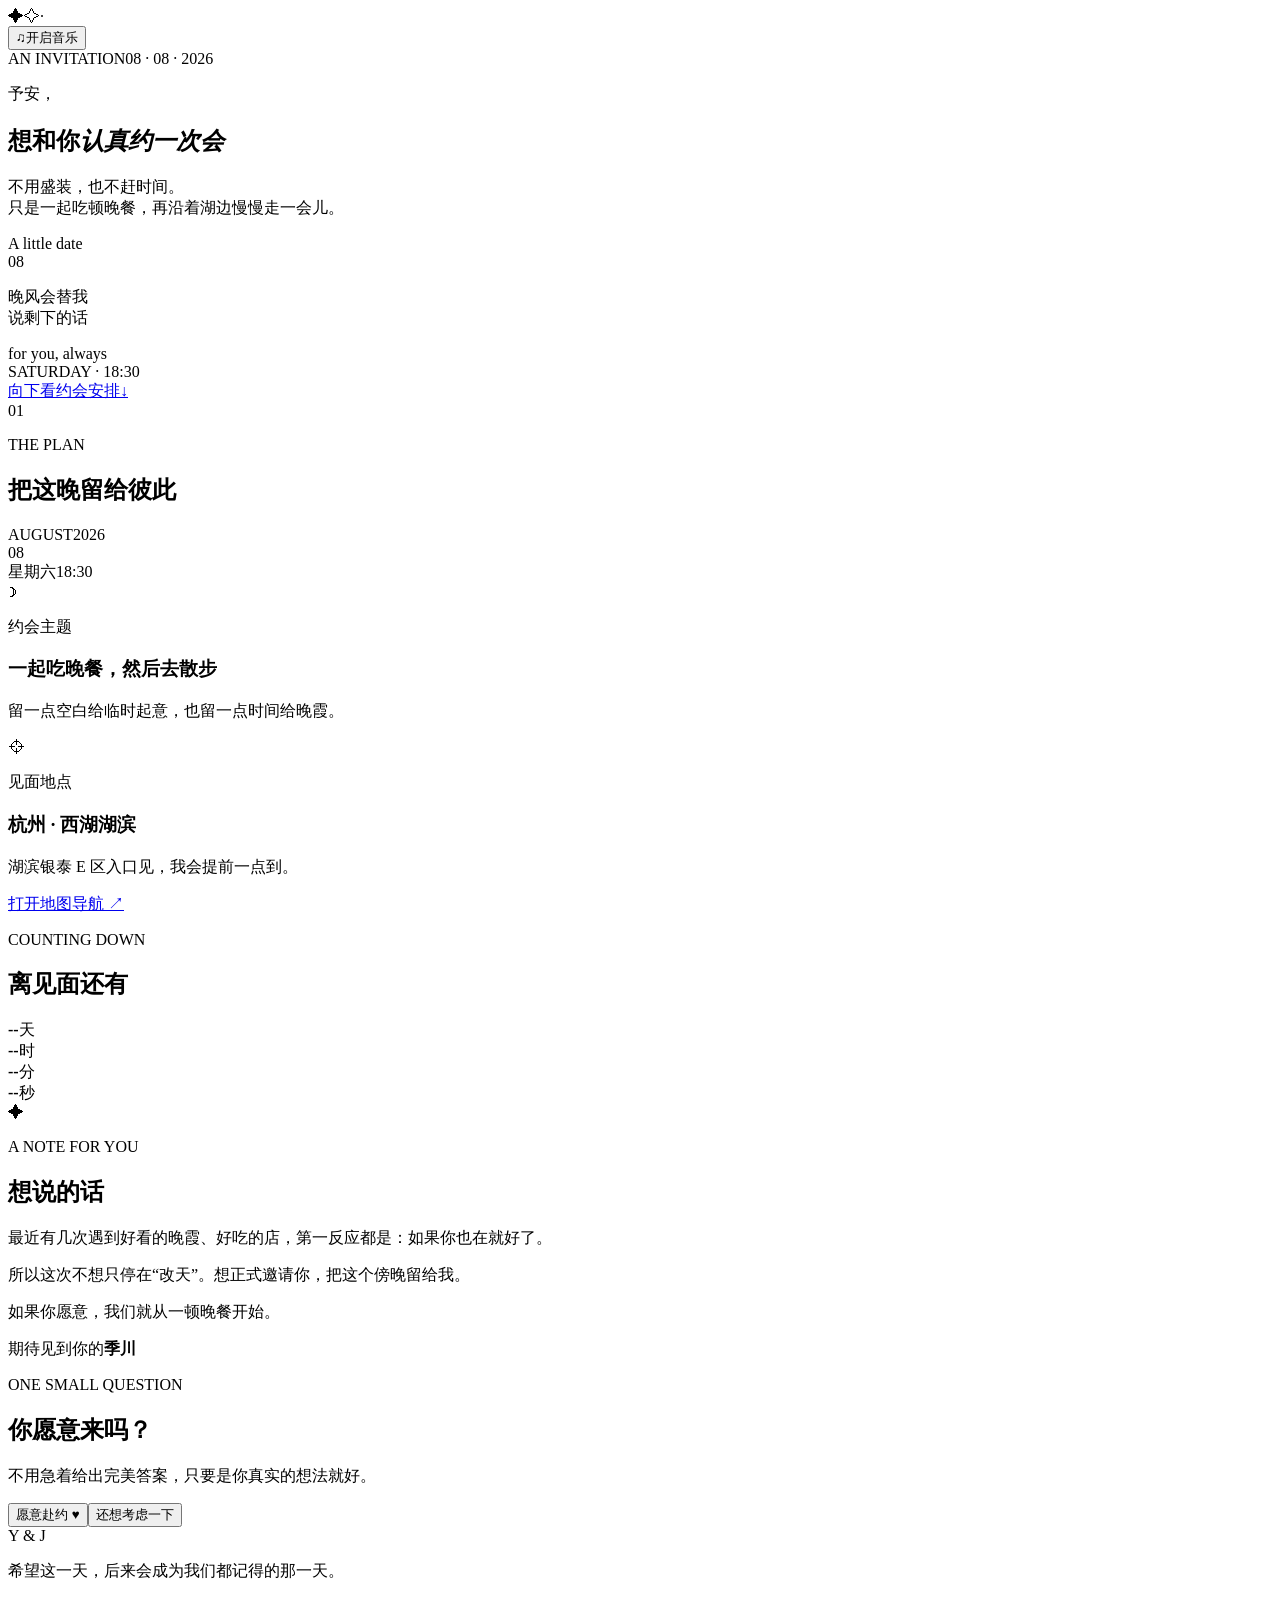
==== index.html @ 221f37a8 "Stabilize countdown hydration" ====
<!DOCTYPE html><html lang="zh-CN"><head><meta charSet="utf-8"/><meta name="viewport" content="width=device-width, initial-scale=1"/><link rel="stylesheet" href="/yuean-date-0808/_next/static/chunks/05c5ifpr10d3c.css" data-precedence="next"/><link rel="preload" as="script" fetchPriority="low" href="/yuean-date-0808/_next/static/chunks/095o8ps7ss3zb.js"/><script src="/yuean-date-0808/_next/static/chunks/0sno.vkfm4q93.js" async=""></script><script src="/yuean-date-0808/_next/static/chunks/0k~47ksg_kok-.js" async=""></script><script src="/yuean-date-0808/_next/static/chunks/turbopack-0owopkazhg~9n.js" async=""></script><script src="/yuean-date-0808/_next/static/chunks/16fg51mz_k.ng.js" async=""></script><script src="/yuean-date-0808/_next/static/chunks/0x3j1hi254w0j.js" async=""></script><title>予安，想和你认真约一次会</title><meta name="description" content="季川写给予安的一份约会邀请：一起吃晚餐，然后沿着西湖慢慢散步。"/><meta property="og:title" content="予安，想和你认真约一次会"/><meta property="og:description" content="8 月 8 日，把这个傍晚留给彼此。"/><meta property="og:url" content="https://ge666-ge.github.io/yuean-date-0808/"/><meta property="og:locale" content="zh_CN"/><meta property="og:image" content="https://ge666-ge.github.io/yuean-date-0808/og.png"/><meta property="og:image:width" content="1672"/><meta property="og:image:height" content="941"/><meta property="og:image:alt" content="予安，想和你认真约一次会"/><meta property="og:type" content="website"/><meta name="twitter:card" content="summary_large_image"/><meta name="twitter:title" content="予安，想和你认真约一次会"/><meta name="twitter:description" content="8 月 8 日，把这个傍晚留给彼此。"/><meta name="twitter:image" content="https://ge666-ge.github.io/yuean-date-0808/og.png"/><script src="/yuean-date-0808/_next/static/chunks/03~yq9q893hmn.js" noModule=""></script></head><body><div hidden=""><!--$--><!--/$--></div><main><div class="ambient" aria-hidden="true"><span class="orb orb-one"></span><span class="orb orb-two"></span><span class="star star-one">✦</span><span class="star star-two">✧</span><span class="star star-three">·</span></div><button class="music-toggle " type="button" aria-label="播放背景音乐" aria-pressed="false"><span class="music-icon" aria-hidden="true">♫</span><span>开启音乐</span></button><section class="hero section-shell" aria-labelledby="invitation-title"><div class="eyebrow reveal reveal-one"><span>AN INVITATION</span><span class="eyebrow-line"></span><span>08 · 08 · 2026</span></div><div class="hero-copy"><p class="to-name reveal reveal-two">予安，</p><h1 id="invitation-title" class="reveal reveal-three">想和你<em>认真约一次会</em></h1><p class="hero-note reveal reveal-four">不用盛装，也不赶时间。<br/>只是一起吃顿晚餐，再沿着湖边慢慢走一会儿。</p></div><div class="hero-art reveal reveal-five" aria-hidden="true"><div class="moon-card"><span class="tiny-label">A little date</span><div class="moon"><span>08</span></div><p>晚风会替我<br/>说剩下的话</p><span class="scribble">for you, always</span></div><div class="ribbon">SATURDAY · 18:30</div></div><a class="scroll-cue reveal reveal-five" href="#details"><span>向下看约会安排</span><span aria-hidden="true">↓</span></a></section><section class="details section-shell" id="details" aria-labelledby="details-title"><header class="section-heading"><span class="section-index">01</span><div><p>THE PLAN</p><h2 id="details-title">把这晚留给彼此</h2></div></header><div class="date-layout"><article class="date-card"><div class="date-card-top"><span>AUGUST</span><span>2026</span></div><div class="date-number">08</div><div class="date-footer"><span>星期六</span><span>18:30</span></div></article><div class="plan-list"><article class="plan-item"><span class="plan-icon" aria-hidden="true">☽</span><div><p class="plan-label">约会主题</p><h3>一起吃晚餐，然后去散步</h3><p>留一点空白给临时起意，也留一点时间给晚霞。</p></div></article><article class="plan-item"><span class="plan-icon" aria-hidden="true">⌖</span><div><p class="plan-label">见面地点</p><h3>杭州 · 西湖湖滨</h3><p>湖滨银泰 E 区入口见，我会提前一点到。</p><a class="map-link" href="https://uri.amap.com/navigation?to=120.1633,30.2420,西湖湖滨&amp;mode=walk" target="_blank" rel="noreferrer">打开地图导航 <span aria-hidden="true">↗</span></a></div></article></div></div></section><section class="countdown-section section-shell" aria-labelledby="countdown-title"><div class="countdown-copy"><p>COUNTING DOWN</p><h2 id="countdown-title">离见面还有</h2></div><div class="countdown-grid" aria-hidden="true"><div class="countdown-unit"><strong>--</strong><span>天</span></div><div class="countdown-unit"><strong>--</strong><span>时</span></div><div class="countdown-unit"><strong>--</strong><span>分</span></div><div class="countdown-unit"><strong>--</strong><span>秒</span></div></div></section><section class="letter section-shell" aria-labelledby="letter-title"><div class="letter-paper"><span class="letter-mark" aria-hidden="true">✦</span><p class="letter-kicker">A NOTE FOR YOU</p><h2 id="letter-title">想说的话</h2><div class="letter-body"><p>最近有几次遇到好看的晚霞、好吃的店，第一反应都是：如果你也在就好了。</p><p>所以这次不想只停在“改天”。想正式邀请你，把这个傍晚留给我。</p><p>如果你愿意，我们就从一顿晚餐开始。</p></div><div class="signature"><span>期待见到你的</span><strong>季川</strong></div></div></section><section class="rsvp section-shell" aria-labelledby="rsvp-title"><div class="rsvp-inner"><p class="rsvp-kicker">ONE SMALL QUESTION</p><h2 id="rsvp-title">你愿意来吗？</h2><p class="rsvp-subtitle">不用急着给出完美答案，只要是你真实的想法就好。</p><div class="answer-buttons" role="group" aria-label="回复邀请"><button type="button" class="answer-button primary" data-testid="accept-invitation">愿意赴约 <span aria-hidden="true">♥</span></button><button type="button" class="answer-button secondary" data-testid="consider-invitation">还想考虑一下</button></div><div class="response-area" aria-live="polite"></div></div></section><footer><span>Y &amp; J</span><p>希望这一天，后来会成为我们都记得的那一天。</p><span>08.08.2026</span></footer></main><!--$--><!--/$--><script src="/yuean-date-0808/_next/static/chunks/095o8ps7ss3zb.js" id="_R_" async=""></script><script>(self.__next_f=self.__next_f||[]).push([0])</script><script>self.__next_f.push([1,"1:\"$Sreact.fragment\"\n2:I[26151,[\"/yuean-date-0808/_next/static/chunks/16fg51mz_k.ng.js\"],\"default\"]\n3:I[5512,[\"/yuean-date-0808/_next/static/chunks/16fg51mz_k.ng.js\"],\"default\"]\n4:I[41414,[\"/yuean-date-0808/_next/static/chunks/16fg51mz_k.ng.js\"],\"ClientPageRoot\"]\n5:I[92598,[\"/yuean-date-0808/_next/static/chunks/16fg51mz_k.ng.js\",\"/yuean-date-0808/_next/static/chunks/0x3j1hi254w0j.js\"],\"default\"]\n8:I[81578,[\"/yuean-date-0808/_next/static/chunks/16fg51mz_k.ng.js\"],\"OutletBoundary\"]\n9:\"$Sreact.suspense\"\nb:I[81578,[\"/yuean-date-0808/_next/static/chunks/16fg51mz_k.ng.js\"],\"ViewportBoundary\"]\nd:I[81578,[\"/yuean-date-0808/_next/static/chunks/16fg51mz_k.ng.js\"],\"MetadataBoundary\"]\nf:I[29176,[\"/yuean-date-0808/_next/static/chunks/16fg51mz_k.ng.js\"],\"default\",1]\n:HL[\"/yuean-date-0808/_next/static/chunks/05c5ifpr10d3c.css\",\"style\"]\n"])</script><script>self.__next_f.push([1,"0:{\"P\":null,\"c\":[\"\",\"\"],\"q\":\"\",\"i\":false,\"f\":[[[\"\",{\"children\":[\"__PAGE__\",{}]},\"$undefined\",\"$undefined\",16],[[\"$\",\"$1\",\"c\",{\"children\":[[[\"$\",\"link\",\"0\",{\"rel\":\"stylesheet\",\"href\":\"/yuean-date-0808/_next/static/chunks/05c5ifpr10d3c.css\",\"precedence\":\"next\",\"crossOrigin\":\"$undefined\",\"nonce\":\"$undefined\"}],[\"$\",\"script\",\"script-0\",{\"src\":\"/yuean-date-0808/_next/static/chunks/16fg51mz_k.ng.js\",\"async\":true,\"nonce\":\"$undefined\"}]],[\"$\",\"html\",null,{\"lang\":\"zh-CN\",\"children\":[\"$\",\"body\",null,{\"children\":[\"$\",\"$L2\",null,{\"parallelRouterKey\":\"children\",\"error\":\"$undefined\",\"errorStyles\":\"$undefined\",\"errorScripts\":\"$undefined\",\"template\":[\"$\",\"$L3\",null,{}],\"templateStyles\":\"$undefined\",\"templateScripts\":\"$undefined\",\"notFound\":[[[\"$\",\"title\",null,{\"children\":\"404: This page could not be found.\"}],[\"$\",\"div\",null,{\"style\":{\"fontFamily\":\"system-ui,\\\"Segoe UI\\\",Roboto,Helvetica,Arial,sans-serif,\\\"Apple Color Emoji\\\",\\\"Segoe UI Emoji\\\"\",\"height\":\"100vh\",\"textAlign\":\"center\",\"display\":\"flex\",\"flexDirection\":\"column\",\"alignItems\":\"center\",\"justifyContent\":\"center\"},\"children\":[\"$\",\"div\",null,{\"children\":[[\"$\",\"style\",null,{\"dangerouslySetInnerHTML\":{\"__html\":\"body{color:#000;background:#fff;margin:0}.next-error-h1{border-right:1px solid rgba(0,0,0,.3)}@media (prefers-color-scheme:dark){body{color:#fff;background:#000}.next-error-h1{border-right:1px solid rgba(255,255,255,.3)}}\"}}],[\"$\",\"h1\",null,{\"className\":\"next-error-h1\",\"style\":{\"display\":\"inline-block\",\"margin\":\"0 20px 0 0\",\"padding\":\"0 23px 0 0\",\"fontSize\":24,\"fontWeight\":500,\"verticalAlign\":\"top\",\"lineHeight\":\"49px\"},\"children\":404}],[\"$\",\"div\",null,{\"style\":{\"display\":\"inline-block\"},\"children\":[\"$\",\"h2\",null,{\"style\":{\"fontSize\":14,\"fontWeight\":400,\"lineHeight\":\"49px\",\"margin\":0},\"children\":\"This page could not be found.\"}]}]]}]}]],[]],\"forbidden\":\"$undefined\",\"unauthorized\":\"$undefined\"}]}]}]]}],{\"children\":[[\"$\",\"$1\",\"c\",{\"children\":[[\"$\",\"$L4\",null,{\"Component\":\"$5\",\"serverProvidedParams\":{\"searchParams\":{},\"params\":{},\"promises\":[\"$@6\",\"$@7\"]}}],[[\"$\",\"script\",\"script-0\",{\"src\":\"/yuean-date-0808/_next/static/chunks/0x3j1hi254w0j.js\",\"async\":true,\"nonce\":\"$undefined\"}]],[\"$\",\"$L8\",null,{\"children\":[\"$\",\"$9\",null,{\"name\":\"Next.MetadataOutlet\",\"children\":\"$@a\"}]}]]}],{},null,false,null]},null,false,null],[\"$\",\"$1\",\"h\",{\"children\":[null,[\"$\",\"$Lb\",null,{\"children\":\"$Lc\"}],[\"$\",\"div\",null,{\"hidden\":true,\"children\":[\"$\",\"$Ld\",null,{\"children\":[\"$\",\"$9\",null,{\"name\":\"Next.Metadata\",\"children\":\"$Le\"}]}]}],null]}],false]],\"m\":\"$undefined\",\"G\":[\"$f\",[[\"$\",\"link\",\"0\",{\"rel\":\"stylesheet\",\"href\":\"/yuean-date-0808/_next/static/chunks/05c5ifpr10d3c.css\",\"precedence\":\"next\",\"crossOrigin\":\"$undefined\",\"nonce\":\"$undefined\"}]]],\"S\":true,\"h\":null,\"s\":\"$undefined\",\"l\":\"$undefined\",\"p\":\"$undefined\",\"d\":\"$undefined\",\"b\":\"vtDMt98b1QTDXo5Siu99s\"}\n"])</script><script>self.__next_f.push([1,"6:{}\n7:\"$0:f:0:1:1:children:0:props:children:0:props:serverProvidedParams:params\"\n"])</script><script>self.__next_f.push([1,"c:[[\"$\",\"meta\",\"0\",{\"charSet\":\"utf-8\"}],[\"$\",\"meta\",\"1\",{\"name\":\"viewport\",\"content\":\"width=device-width, initial-scale=1\"}]]\n"])</script><script>self.__next_f.push([1,"a:null\ne:[[\"$\",\"title\",\"0\",{\"children\":\"予安，想和你认真约一次会\"}],[\"$\",\"meta\",\"1\",{\"name\":\"description\",\"content\":\"季川写给予安的一份约会邀请：一起吃晚餐，然后沿着西湖慢慢散步。\"}],[\"$\",\"meta\",\"2\",{\"property\":\"og:title\",\"content\":\"予安，想和你认真约一次会\"}],[\"$\",\"meta\",\"3\",{\"property\":\"og:description\",\"content\":\"8 月 8 日，把这个傍晚留给彼此。\"}],[\"$\",\"meta\",\"4\",{\"property\":\"og:url\",\"content\":\"https://ge666-ge.github.io/yuean-date-0808/\"}],[\"$\",\"meta\",\"5\",{\"property\":\"og:locale\",\"content\":\"zh_CN\"}],[\"$\",\"meta\",\"6\",{\"property\":\"og:image\",\"content\":\"https://ge666-ge.github.io/yuean-date-0808/og.png\"}],[\"$\",\"meta\",\"7\",{\"property\":\"og:image:width\",\"content\":\"1672\"}],[\"$\",\"meta\",\"8\",{\"property\":\"og:image:height\",\"content\":\"941\"}],[\"$\",\"meta\",\"9\",{\"property\":\"og:image:alt\",\"content\":\"予安，想和你认真约一次会\"}],[\"$\",\"meta\",\"10\",{\"property\":\"og:type\",\"content\":\"website\"}],[\"$\",\"meta\",\"11\",{\"name\":\"twitter:card\",\"content\":\"summary_large_image\"}],[\"$\",\"meta\",\"12\",{\"name\":\"twitter:title\",\"content\":\"予安，想和你认真约一次会\"}],[\"$\",\"meta\",\"13\",{\"name\":\"twitter:description\",\"content\":\"8 月 8 日，把这个傍晚留给彼此。\"}],[\"$\",\"meta\",\"14\",{\"name\":\"twitter:image\",\"content\":\"https://ge666-ge.github.io/yuean-date-0808/og.png\"}]]\n"])</script></body></html>
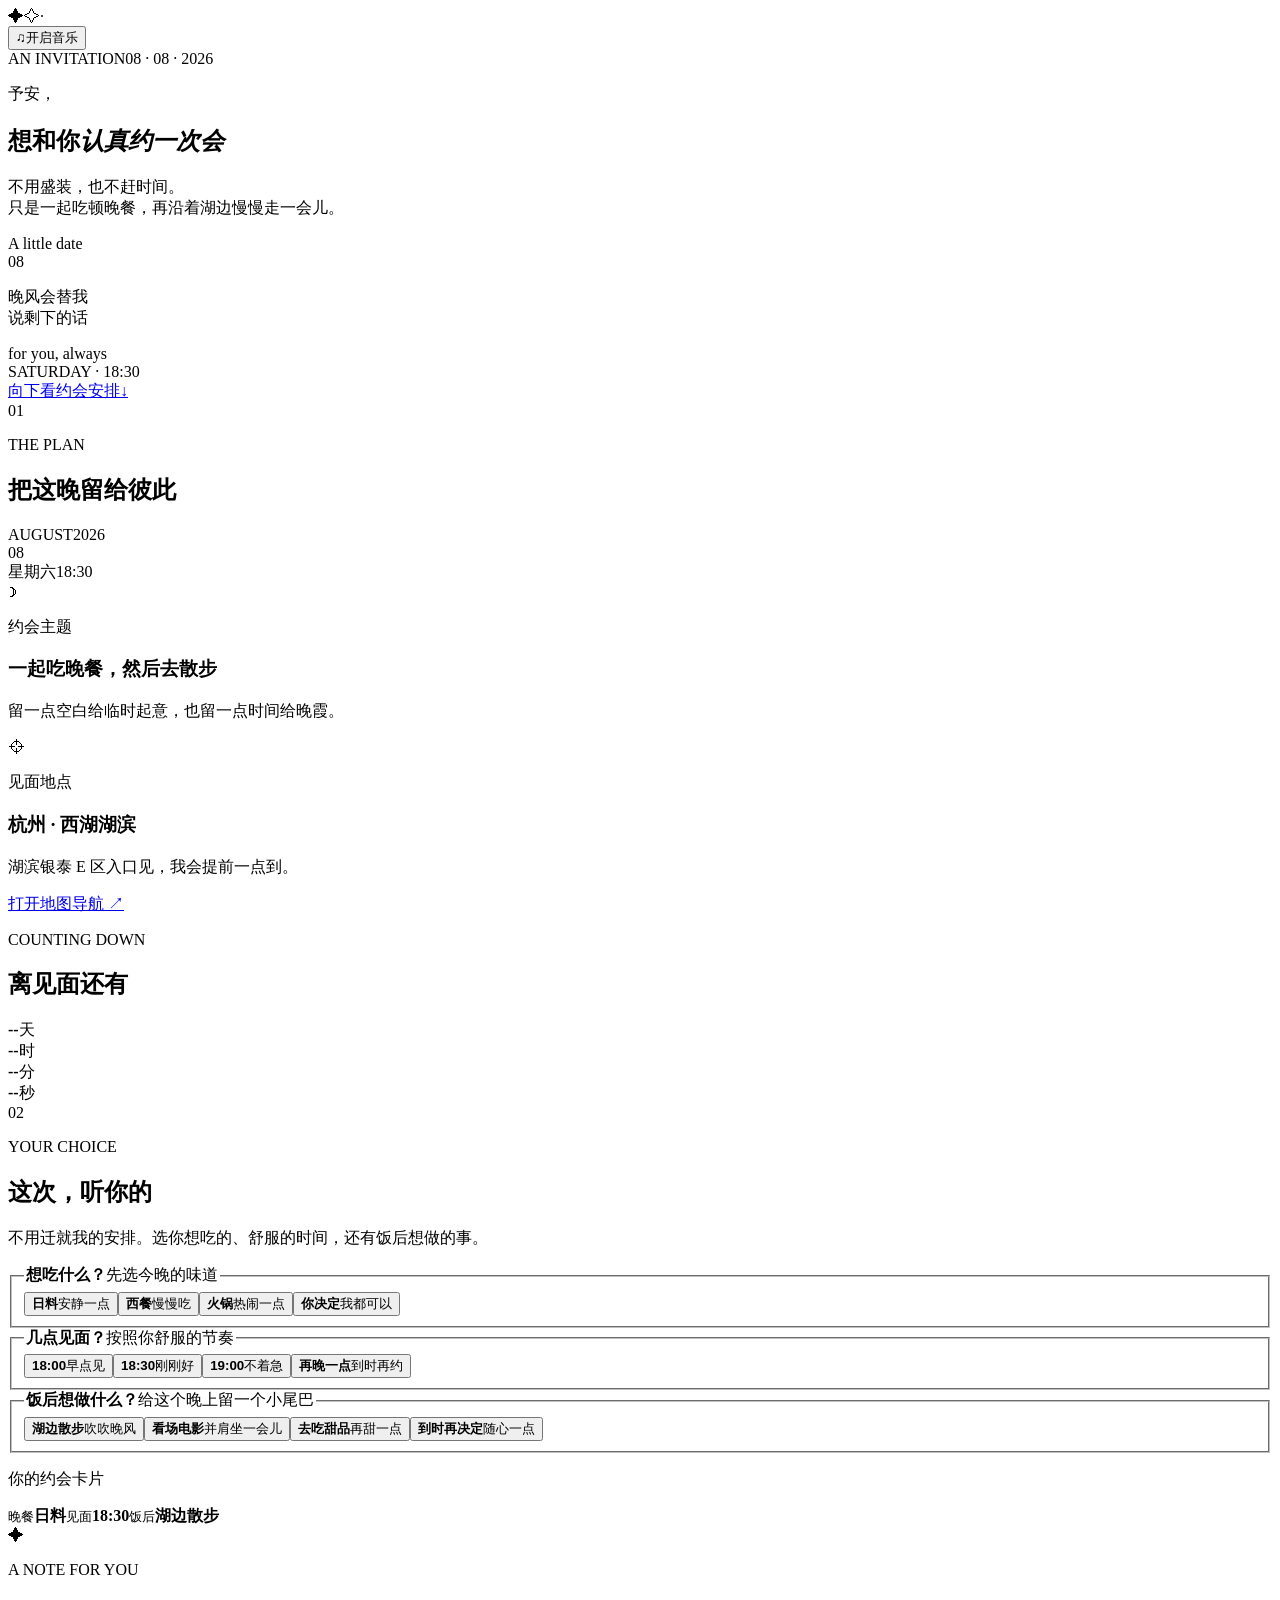
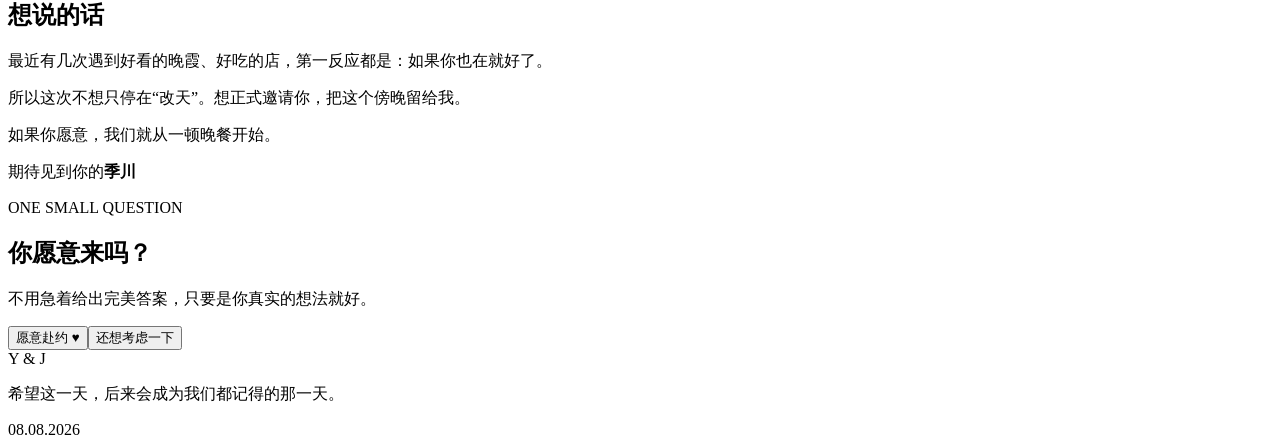
==== commit 78df2247: "Add interactive date choices" ====
--- a/index.html
+++ b/index.html
@@ -1 +1 @@
-<!DOCTYPE html><html lang="zh-CN"><head><meta charSet="utf-8"/><meta name="viewport" content="width=device-width, initial-scale=1"/><link rel="stylesheet" href="/yuean-date-0808/_next/static/chunks/05c5ifpr10d3c.css" data-precedence="next"/><link rel="preload" as="script" fetchPriority="low" href="/yuean-date-0808/_next/static/chunks/095o8ps7ss3zb.js"/><script src="/yuean-date-0808/_next/static/chunks/0sno.vkfm4q93.js" async=""></script><script src="/yuean-date-0808/_next/static/chunks/0k~47ksg_kok-.js" async=""></script><script src="/yuean-date-0808/_next/static/chunks/turbopack-0owopkazhg~9n.js" async=""></script><script src="/yuean-date-0808/_next/static/chunks/16fg51mz_k.ng.js" async=""></script><script src="/yuean-date-0808/_next/static/chunks/0x3j1hi254w0j.js" async=""></script><title>予安，想和你认真约一次会</title><meta name="description" content="季川写给予安的一份约会邀请：一起吃晚餐，然后沿着西湖慢慢散步。"/><meta property="og:title" content="予安，想和你认真约一次会"/><meta property="og:description" content="8 月 8 日，把这个傍晚留给彼此。"/><meta property="og:url" content="https://ge666-ge.github.io/yuean-date-0808/"/><meta property="og:locale" content="zh_CN"/><meta property="og:image" content="https://ge666-ge.github.io/yuean-date-0808/og.png"/><meta property="og:image:width" content="1672"/><meta property="og:image:height" content="941"/><meta property="og:image:alt" content="予安，想和你认真约一次会"/><meta property="og:type" content="website"/><meta name="twitter:card" content="summary_large_image"/><meta name="twitter:title" content="予安，想和你认真约一次会"/><meta name="twitter:description" content="8 月 8 日，把这个傍晚留给彼此。"/><meta name="twitter:image" content="https://ge666-ge.github.io/yuean-date-0808/og.png"/><script src="/yuean-date-0808/_next/static/chunks/03~yq9q893hmn.js" noModule=""></script></head><body><div hidden=""><!--$--><!--/$--></div><main><div class="ambient" aria-hidden="true"><span class="orb orb-one"></span><span class="orb orb-two"></span><span class="star star-one">✦</span><span class="star star-two">✧</span><span class="star star-three">·</span></div><button class="music-toggle " type="button" aria-label="播放背景音乐" aria-pressed="false"><span class="music-icon" aria-hidden="true">♫</span><span>开启音乐</span></button><section class="hero section-shell" aria-labelledby="invitation-title"><div class="eyebrow reveal reveal-one"><span>AN INVITATION</span><span class="eyebrow-line"></span><span>08 · 08 · 2026</span></div><div class="hero-copy"><p class="to-name reveal reveal-two">予安，</p><h1 id="invitation-title" class="reveal reveal-three">想和你<em>认真约一次会</em></h1><p class="hero-note reveal reveal-four">不用盛装，也不赶时间。<br/>只是一起吃顿晚餐，再沿着湖边慢慢走一会儿。</p></div><div class="hero-art reveal reveal-five" aria-hidden="true"><div class="moon-card"><span class="tiny-label">A little date</span><div class="moon"><span>08</span></div><p>晚风会替我<br/>说剩下的话</p><span class="scribble">for you, always</span></div><div class="ribbon">SATURDAY · 18:30</div></div><a class="scroll-cue reveal reveal-five" href="#details"><span>向下看约会安排</span><span aria-hidden="true">↓</span></a></section><section class="details section-shell" id="details" aria-labelledby="details-title"><header class="section-heading"><span class="section-index">01</span><div><p>THE PLAN</p><h2 id="details-title">把这晚留给彼此</h2></div></header><div class="date-layout"><article class="date-card"><div class="date-card-top"><span>AUGUST</span><span>2026</span></div><div class="date-number">08</div><div class="date-footer"><span>星期六</span><span>18:30</span></div></article><div class="plan-list"><article class="plan-item"><span class="plan-icon" aria-hidden="true">☽</span><div><p class="plan-label">约会主题</p><h3>一起吃晚餐，然后去散步</h3><p>留一点空白给临时起意，也留一点时间给晚霞。</p></div></article><article class="plan-item"><span class="plan-icon" aria-hidden="true">⌖</span><div><p class="plan-label">见面地点</p><h3>杭州 · 西湖湖滨</h3><p>湖滨银泰 E 区入口见，我会提前一点到。</p><a class="map-link" href="https://uri.amap.com/navigation?to=120.1633,30.2420,西湖湖滨&amp;mode=walk" target="_blank" rel="noreferrer">打开地图导航 <span aria-hidden="true">↗</span></a></div></article></div></div></section><section class="countdown-section section-shell" aria-labelledby="countdown-title"><div class="countdown-copy"><p>COUNTING DOWN</p><h2 id="countdown-title">离见面还有</h2></div><div class="countdown-grid" aria-hidden="true"><div class="countdown-unit"><strong>--</strong><span>天</span></div><div class="countdown-unit"><strong>--</strong><span>时</span></div><div class="countdown-unit"><strong>--</strong><span>分</span></div><div class="countdown-unit"><strong>--</strong><span>秒</span></div></div></section><section class="letter section-shell" aria-labelledby="letter-title"><div class="letter-paper"><span class="letter-mark" aria-hidden="true">✦</span><p class="letter-kicker">A NOTE FOR YOU</p><h2 id="letter-title">想说的话</h2><div class="letter-body"><p>最近有几次遇到好看的晚霞、好吃的店，第一反应都是：如果你也在就好了。</p><p>所以这次不想只停在“改天”。想正式邀请你，把这个傍晚留给我。</p><p>如果你愿意，我们就从一顿晚餐开始。</p></div><div class="signature"><span>期待见到你的</span><strong>季川</strong></div></div></section><section class="rsvp section-shell" aria-labelledby="rsvp-title"><div class="rsvp-inner"><p class="rsvp-kicker">ONE SMALL QUESTION</p><h2 id="rsvp-title">你愿意来吗？</h2><p class="rsvp-subtitle">不用急着给出完美答案，只要是你真实的想法就好。</p><div class="answer-buttons" role="group" aria-label="回复邀请"><button type="button" class="answer-button primary" data-testid="accept-invitation">愿意赴约 <span aria-hidden="true">♥</span></button><button type="button" class="answer-button secondary" data-testid="consider-invitation">还想考虑一下</button></div><div class="response-area" aria-live="polite"></div></div></section><footer><span>Y &amp; J</span><p>希望这一天，后来会成为我们都记得的那一天。</p><span>08.08.2026</span></footer></main><!--$--><!--/$--><script src="/yuean-date-0808/_next/static/chunks/095o8ps7ss3zb.js" id="_R_" async=""></script><script>(self.__next_f=self.__next_f||[]).push([0])</script><script>self.__next_f.push([1,"1:\"$Sreact.fragment\"\n2:I[26151,[\"/yuean-date-0808/_next/static/chunks/16fg51mz_k.ng.js\"],\"default\"]\n3:I[5512,[\"/yuean-date-0808/_next/static/chunks/16fg51mz_k.ng.js\"],\"default\"]\n4:I[41414,[\"/yuean-date-0808/_next/static/chunks/16fg51mz_k.ng.js\"],\"ClientPageRoot\"]\n5:I[92598,[\"/yuean-date-0808/_next/static/chunks/16fg51mz_k.ng.js\",\"/yuean-date-0808/_next/static/chunks/0x3j1hi254w0j.js\"],\"default\"]\n8:I[81578,[\"/yuean-date-0808/_next/static/chunks/16fg51mz_k.ng.js\"],\"OutletBoundary\"]\n9:\"$Sreact.suspense\"\nb:I[81578,[\"/yuean-date-0808/_next/static/chunks/16fg51mz_k.ng.js\"],\"ViewportBoundary\"]\nd:I[81578,[\"/yuean-date-0808/_next/static/chunks/16fg51mz_k.ng.js\"],\"MetadataBoundary\"]\nf:I[29176,[\"/yuean-date-0808/_next/static/chunks/16fg51mz_k.ng.js\"],\"default\",1]\n:HL[\"/yuean-date-0808/_next/static/chunks/05c5ifpr10d3c.css\",\"style\"]\n"])</script><script>self.__next_f.push([1,"0:{\"P\":null,\"c\":[\"\",\"\"],\"q\":\"\",\"i\":false,\"f\":[[[\"\",{\"children\":[\"__PAGE__\",{}]},\"$undefined\",\"$undefined\",16],[[\"$\",\"$1\",\"c\",{\"children\":[[[\"$\",\"link\",\"0\",{\"rel\":\"stylesheet\",\"href\":\"/yuean-date-0808/_next/static/chunks/05c5ifpr10d3c.css\",\"precedence\":\"next\",\"crossOrigin\":\"$undefined\",\"nonce\":\"$undefined\"}],[\"$\",\"script\",\"script-0\",{\"src\":\"/yuean-date-0808/_next/static/chunks/16fg51mz_k.ng.js\",\"async\":true,\"nonce\":\"$undefined\"}]],[\"$\",\"html\",null,{\"lang\":\"zh-CN\",\"children\":[\"$\",\"body\",null,{\"children\":[\"$\",\"$L2\",null,{\"parallelRouterKey\":\"children\",\"error\":\"$undefined\",\"errorStyles\":\"$undefined\",\"errorScripts\":\"$undefined\",\"template\":[\"$\",\"$L3\",null,{}],\"templateStyles\":\"$undefined\",\"templateScripts\":\"$undefined\",\"notFound\":[[[\"$\",\"title\",null,{\"children\":\"404: This page could not be found.\"}],[\"$\",\"div\",null,{\"style\":{\"fontFamily\":\"system-ui,\\\"Segoe UI\\\",Roboto,Helvetica,Arial,sans-serif,\\\"Apple Color Emoji\\\",\\\"Segoe UI Emoji\\\"\",\"height\":\"100vh\",\"textAlign\":\"center\",\"display\":\"flex\",\"flexDirection\":\"column\",\"alignItems\":\"center\",\"justifyContent\":\"center\"},\"children\":[\"$\",\"div\",null,{\"children\":[[\"$\",\"style\",null,{\"dangerouslySetInnerHTML\":{\"__html\":\"body{color:#000;background:#fff;margin:0}.next-error-h1{border-right:1px solid rgba(0,0,0,.3)}@media (prefers-color-scheme:dark){body{color:#fff;background:#000}.next-error-h1{border-right:1px solid rgba(255,255,255,.3)}}\"}}],[\"$\",\"h1\",null,{\"className\":\"next-error-h1\",\"style\":{\"display\":\"inline-block\",\"margin\":\"0 20px 0 0\",\"padding\":\"0 23px 0 0\",\"fontSize\":24,\"fontWeight\":500,\"verticalAlign\":\"top\",\"lineHeight\":\"49px\"},\"children\":404}],[\"$\",\"div\",null,{\"style\":{\"display\":\"inline-block\"},\"children\":[\"$\",\"h2\",null,{\"style\":{\"fontSize\":14,\"fontWeight\":400,\"lineHeight\":\"49px\",\"margin\":0},\"children\":\"This page could not be found.\"}]}]]}]}]],[]],\"forbidden\":\"$undefined\",\"unauthorized\":\"$undefined\"}]}]}]]}],{\"children\":[[\"$\",\"$1\",\"c\",{\"children\":[[\"$\",\"$L4\",null,{\"Component\":\"$5\",\"serverProvidedParams\":{\"searchParams\":{},\"params\":{},\"promises\":[\"$@6\",\"$@7\"]}}],[[\"$\",\"script\",\"script-0\",{\"src\":\"/yuean-date-0808/_next/static/chunks/0x3j1hi254w0j.js\",\"async\":true,\"nonce\":\"$undefined\"}]],[\"$\",\"$L8\",null,{\"children\":[\"$\",\"$9\",null,{\"name\":\"Next.MetadataOutlet\",\"children\":\"$@a\"}]}]]}],{},null,false,null]},null,false,null],[\"$\",\"$1\",\"h\",{\"children\":[null,[\"$\",\"$Lb\",null,{\"children\":\"$Lc\"}],[\"$\",\"div\",null,{\"hidden\":true,\"children\":[\"$\",\"$Ld\",null,{\"children\":[\"$\",\"$9\",null,{\"name\":\"Next.Metadata\",\"children\":\"$Le\"}]}]}],null]}],false]],\"m\":\"$undefined\",\"G\":[\"$f\",[[\"$\",\"link\",\"0\",{\"rel\":\"stylesheet\",\"href\":\"/yuean-date-0808/_next/static/chunks/05c5ifpr10d3c.css\",\"precedence\":\"next\",\"crossOrigin\":\"$undefined\",\"nonce\":\"$undefined\"}]]],\"S\":true,\"h\":null,\"s\":\"$undefined\",\"l\":\"$undefined\",\"p\":\"$undefined\",\"d\":\"$undefined\",\"b\":\"vtDMt98b1QTDXo5Siu99s\"}\n"])</script><script>self.__next_f.push([1,"6:{}\n7:\"$0:f:0:1:1:children:0:props:children:0:props:serverProvidedParams:params\"\n"])</script><script>self.__next_f.push([1,"c:[[\"$\",\"meta\",\"0\",{\"charSet\":\"utf-8\"}],[\"$\",\"meta\",\"1\",{\"name\":\"viewport\",\"content\":\"width=device-width, initial-scale=1\"}]]\n"])</script><script>self.__next_f.push([1,"a:null\ne:[[\"$\",\"title\",\"0\",{\"children\":\"予安，想和你认真约一次会\"}],[\"$\",\"meta\",\"1\",{\"name\":\"description\",\"content\":\"季川写给予安的一份约会邀请：一起吃晚餐，然后沿着西湖慢慢散步。\"}],[\"$\",\"meta\",\"2\",{\"property\":\"og:title\",\"content\":\"予安，想和你认真约一次会\"}],[\"$\",\"meta\",\"3\",{\"property\":\"og:description\",\"content\":\"8 月 8 日，把这个傍晚留给彼此。\"}],[\"$\",\"meta\",\"4\",{\"property\":\"og:url\",\"content\":\"https://ge666-ge.github.io/yuean-date-0808/\"}],[\"$\",\"meta\",\"5\",{\"property\":\"og:locale\",\"content\":\"zh_CN\"}],[\"$\",\"meta\",\"6\",{\"property\":\"og:image\",\"content\":\"https://ge666-ge.github.io/yuean-date-0808/og.png\"}],[\"$\",\"meta\",\"7\",{\"property\":\"og:image:width\",\"content\":\"1672\"}],[\"$\",\"meta\",\"8\",{\"property\":\"og:image:height\",\"content\":\"941\"}],[\"$\",\"meta\",\"9\",{\"property\":\"og:image:alt\",\"content\":\"予安，想和你认真约一次会\"}],[\"$\",\"meta\",\"10\",{\"property\":\"og:type\",\"content\":\"website\"}],[\"$\",\"meta\",\"11\",{\"name\":\"twitter:card\",\"content\":\"summary_large_image\"}],[\"$\",\"meta\",\"12\",{\"name\":\"twitter:title\",\"content\":\"予安，想和你认真约一次会\"}],[\"$\",\"meta\",\"13\",{\"name\":\"twitter:description\",\"content\":\"8 月 8 日，把这个傍晚留给彼此。\"}],[\"$\",\"meta\",\"14\",{\"name\":\"twitter:image\",\"content\":\"https://ge666-ge.github.io/yuean-date-0808/og.png\"}]]\n"])</script></body></html>+<!DOCTYPE html><html lang="zh-CN"><head><meta charSet="utf-8"/><meta name="viewport" content="width=device-width, initial-scale=1"/><link rel="stylesheet" href="/yuean-date-0808/_next/static/chunks/146nt4gmfafq9.css" data-precedence="next"/><link rel="preload" as="script" fetchPriority="low" href="/yuean-date-0808/_next/static/chunks/095o8ps7ss3zb.js"/><script src="/yuean-date-0808/_next/static/chunks/0sno.vkfm4q93.js" async=""></script><script src="/yuean-date-0808/_next/static/chunks/0k~47ksg_kok-.js" async=""></script><script src="/yuean-date-0808/_next/static/chunks/turbopack-0owopkazhg~9n.js" async=""></script><script src="/yuean-date-0808/_next/static/chunks/16fg51mz_k.ng.js" async=""></script><script src="/yuean-date-0808/_next/static/chunks/0zaaqs69h~b~-.js" async=""></script><title>予安，想和你认真约一次会</title><meta name="description" content="季川写给予安的一份约会邀请：一起吃晚餐，然后沿着西湖慢慢散步。"/><meta property="og:title" content="予安，想和你认真约一次会"/><meta property="og:description" content="8 月 8 日，把这个傍晚留给彼此。"/><meta property="og:url" content="https://ge666-ge.github.io/yuean-date-0808/"/><meta property="og:locale" content="zh_CN"/><meta property="og:image" content="https://ge666-ge.github.io/yuean-date-0808/og.png"/><meta property="og:image:width" content="1672"/><meta property="og:image:height" content="941"/><meta property="og:image:alt" content="予安，想和你认真约一次会"/><meta property="og:type" content="website"/><meta name="twitter:card" content="summary_large_image"/><meta name="twitter:title" content="予安，想和你认真约一次会"/><meta name="twitter:description" content="8 月 8 日，把这个傍晚留给彼此。"/><meta name="twitter:image" content="https://ge666-ge.github.io/yuean-date-0808/og.png"/><script src="/yuean-date-0808/_next/static/chunks/03~yq9q893hmn.js" noModule=""></script></head><body><div hidden=""><!--$--><!--/$--></div><main><div class="ambient" aria-hidden="true"><span class="orb orb-one"></span><span class="orb orb-two"></span><span class="star star-one">✦</span><span class="star star-two">✧</span><span class="star star-three">·</span></div><button class="music-toggle " type="button" aria-label="播放背景音乐" aria-pressed="false"><span class="music-icon" aria-hidden="true">♫</span><span>开启音乐</span></button><section class="hero section-shell" aria-labelledby="invitation-title"><div class="eyebrow reveal reveal-one"><span>AN INVITATION</span><span class="eyebrow-line"></span><span>08 · 08 · 2026</span></div><div class="hero-copy"><p class="to-name reveal reveal-two">予安，</p><h1 id="invitation-title" class="reveal reveal-three">想和你<em>认真约一次会</em></h1><p class="hero-note reveal reveal-four">不用盛装，也不赶时间。<br/>只是一起吃顿晚餐，再沿着湖边慢慢走一会儿。</p></div><div class="hero-art reveal reveal-five" aria-hidden="true"><div class="moon-card"><span class="tiny-label">A little date</span><div class="moon"><span>08</span></div><p>晚风会替我<br/>说剩下的话</p><span class="scribble">for you, always</span></div><div class="ribbon">SATURDAY · 18:30</div></div><a class="scroll-cue reveal reveal-five" href="#details"><span>向下看约会安排</span><span aria-hidden="true">↓</span></a></section><section class="details section-shell" id="details" aria-labelledby="details-title"><header class="section-heading"><span class="section-index">01</span><div><p>THE PLAN</p><h2 id="details-title">把这晚留给彼此</h2></div></header><div class="date-layout"><article class="date-card"><div class="date-card-top"><span>AUGUST</span><span>2026</span></div><div class="date-number">08</div><div class="date-footer"><span>星期六</span><span>18:30</span></div></article><div class="plan-list"><article class="plan-item"><span class="plan-icon" aria-hidden="true">☽</span><div><p class="plan-label">约会主题</p><h3>一起吃晚餐，然后去散步</h3><p>留一点空白给临时起意，也留一点时间给晚霞。</p></div></article><article class="plan-item"><span class="plan-icon" aria-hidden="true">⌖</span><div><p class="plan-label">见面地点</p><h3>杭州 · 西湖湖滨</h3><p>湖滨银泰 E 区入口见，我会提前一点到。</p><a class="map-link" href="https://uri.amap.com/navigation?to=120.1633,30.2420,西湖湖滨&amp;mode=walk" target="_blank" rel="noreferrer">打开地图导航 <span aria-hidden="true">↗</span></a></div></article></div></div></section><section class="countdown-section section-shell" aria-labelledby="countdown-title"><div class="countdown-copy"><p>COUNTING DOWN</p><h2 id="countdown-title">离见面还有</h2></div><div class="countdown-grid" aria-hidden="true"><div class="countdown-unit"><strong>--</strong><span>天</span></div><div class="countdown-unit"><strong>--</strong><span>时</span></div><div class="countdown-unit"><strong>--</strong><span>分</span></div><div class="countdown-unit"><strong>--</strong><span>秒</span></div></div></section><section class="choices section-shell" aria-labelledby="choices-title"><header class="section-heading"><span class="section-index">02</span><div><p>YOUR CHOICE</p><h2 id="choices-title">这次，听你的</h2></div></header><div class="choice-panel"><p class="choice-intro">不用迁就我的安排。选你想吃的、舒服的时间，还有饭后想做的事。</p><fieldset class="choice-group"><legend><strong>想吃什么？</strong><span>先选今晚的味道</span></legend><div class="choice-grid"><button class="choice-option is-selected" type="button" aria-pressed="true"><strong>日料</strong><span>安静一点</span></button><button class="choice-option " type="button" aria-pressed="false"><strong>西餐</strong><span>慢慢吃</span></button><button class="choice-option " type="button" aria-pressed="false"><strong>火锅</strong><span>热闹一点</span></button><button class="choice-option " type="button" aria-pressed="false"><strong>你决定</strong><span>我都可以</span></button></div></fieldset><fieldset class="choice-group"><legend><strong>几点见面？</strong><span>按照你舒服的节奏</span></legend><div class="choice-grid"><button class="choice-option " type="button" aria-pressed="false"><strong>18:00</strong><span>早点见</span></button><button class="choice-option is-selected" type="button" aria-pressed="true"><strong>18:30</strong><span>刚刚好</span></button><button class="choice-option " type="button" aria-pressed="false"><strong>19:00</strong><span>不着急</span></button><button class="choice-option " type="button" aria-pressed="false"><strong>再晚一点</strong><span>到时再约</span></button></div></fieldset><fieldset class="choice-group"><legend><strong>饭后想做什么？</strong><span>给这个晚上留一个小尾巴</span></legend><div class="choice-grid"><button class="choice-option is-selected" type="button" aria-pressed="true"><strong>湖边散步</strong><span>吹吹晚风</span></button><button class="choice-option " type="button" aria-pressed="false"><strong>看场电影</strong><span>并肩坐一会儿</span></button><button class="choice-option " type="button" aria-pressed="false"><strong>去吃甜品</strong><span>再甜一点</span></button><button class="choice-option " type="button" aria-pressed="false"><strong>到时再决定</strong><span>随心一点</span></button></div></fieldset><div class="choice-summary" aria-live="polite"><p>你的约会卡片</p><div><span><small>晚餐</small><strong>日料</strong></span><span><small>见面</small><strong>18:30</strong></span><span><small>饭后</small><strong>湖边散步</strong></span></div></div></div></section><section class="letter section-shell" aria-labelledby="letter-title"><div class="letter-paper"><span class="letter-mark" aria-hidden="true">✦</span><p class="letter-kicker">A NOTE FOR YOU</p><h2 id="letter-title">想说的话</h2><div class="letter-body"><p>最近有几次遇到好看的晚霞、好吃的店，第一反应都是：如果你也在就好了。</p><p>所以这次不想只停在“改天”。想正式邀请你，把这个傍晚留给我。</p><p>如果你愿意，我们就从一顿晚餐开始。</p></div><div class="signature"><span>期待见到你的</span><strong>季川</strong></div></div></section><section class="rsvp section-shell" aria-labelledby="rsvp-title"><div class="rsvp-inner"><p class="rsvp-kicker">ONE SMALL QUESTION</p><h2 id="rsvp-title">你愿意来吗？</h2><p class="rsvp-subtitle">不用急着给出完美答案，只要是你真实的想法就好。</p><div class="answer-buttons" role="group" aria-label="回复邀请"><button type="button" class="answer-button primary" data-testid="accept-invitation">愿意赴约 <span aria-hidden="true">♥</span></button><button type="button" class="answer-button secondary" data-testid="consider-invitation">还想考虑一下</button></div><div class="response-area" aria-live="polite"></div></div></section><footer><span>Y &amp; J</span><p>希望这一天，后来会成为我们都记得的那一天。</p><span>08.08.2026</span></footer></main><!--$--><!--/$--><script src="/yuean-date-0808/_next/static/chunks/095o8ps7ss3zb.js" id="_R_" async=""></script><script>(self.__next_f=self.__next_f||[]).push([0])</script><script>self.__next_f.push([1,"1:\"$Sreact.fragment\"\n2:I[26151,[\"/yuean-date-0808/_next/static/chunks/16fg51mz_k.ng.js\"],\"default\"]\n3:I[5512,[\"/yuean-date-0808/_next/static/chunks/16fg51mz_k.ng.js\"],\"default\"]\n4:I[41414,[\"/yuean-date-0808/_next/static/chunks/16fg51mz_k.ng.js\"],\"ClientPageRoot\"]\n5:I[92598,[\"/yuean-date-0808/_next/static/chunks/16fg51mz_k.ng.js\",\"/yuean-date-0808/_next/static/chunks/0zaaqs69h~b~-.js\"],\"default\"]\n8:I[81578,[\"/yuean-date-0808/_next/static/chunks/16fg51mz_k.ng.js\"],\"OutletBoundary\"]\n9:\"$Sreact.suspense\"\nb:I[81578,[\"/yuean-date-0808/_next/static/chunks/16fg51mz_k.ng.js\"],\"ViewportBoundary\"]\nd:I[81578,[\"/yuean-date-0808/_next/static/chunks/16fg51mz_k.ng.js\"],\"MetadataBoundary\"]\nf:I[29176,[\"/yuean-date-0808/_next/static/chunks/16fg51mz_k.ng.js\"],\"default\",1]\n:HL[\"/yuean-date-0808/_next/static/chunks/146nt4gmfafq9.css\",\"style\"]\n"])</script><script>self.__next_f.push([1,"0:{\"P\":null,\"c\":[\"\",\"\"],\"q\":\"\",\"i\":false,\"f\":[[[\"\",{\"children\":[\"__PAGE__\",{}]},\"$undefined\",\"$undefined\",16],[[\"$\",\"$1\",\"c\",{\"children\":[[[\"$\",\"link\",\"0\",{\"rel\":\"stylesheet\",\"href\":\"/yuean-date-0808/_next/static/chunks/146nt4gmfafq9.css\",\"precedence\":\"next\",\"crossOrigin\":\"$undefined\",\"nonce\":\"$undefined\"}],[\"$\",\"script\",\"script-0\",{\"src\":\"/yuean-date-0808/_next/static/chunks/16fg51mz_k.ng.js\",\"async\":true,\"nonce\":\"$undefined\"}]],[\"$\",\"html\",null,{\"lang\":\"zh-CN\",\"children\":[\"$\",\"body\",null,{\"children\":[\"$\",\"$L2\",null,{\"parallelRouterKey\":\"children\",\"error\":\"$undefined\",\"errorStyles\":\"$undefined\",\"errorScripts\":\"$undefined\",\"template\":[\"$\",\"$L3\",null,{}],\"templateStyles\":\"$undefined\",\"templateScripts\":\"$undefined\",\"notFound\":[[[\"$\",\"title\",null,{\"children\":\"404: This page could not be found.\"}],[\"$\",\"div\",null,{\"style\":{\"fontFamily\":\"system-ui,\\\"Segoe UI\\\",Roboto,Helvetica,Arial,sans-serif,\\\"Apple Color Emoji\\\",\\\"Segoe UI Emoji\\\"\",\"height\":\"100vh\",\"textAlign\":\"center\",\"display\":\"flex\",\"flexDirection\":\"column\",\"alignItems\":\"center\",\"justifyContent\":\"center\"},\"children\":[\"$\",\"div\",null,{\"children\":[[\"$\",\"style\",null,{\"dangerouslySetInnerHTML\":{\"__html\":\"body{color:#000;background:#fff;margin:0}.next-error-h1{border-right:1px solid rgba(0,0,0,.3)}@media (prefers-color-scheme:dark){body{color:#fff;background:#000}.next-error-h1{border-right:1px solid rgba(255,255,255,.3)}}\"}}],[\"$\",\"h1\",null,{\"className\":\"next-error-h1\",\"style\":{\"display\":\"inline-block\",\"margin\":\"0 20px 0 0\",\"padding\":\"0 23px 0 0\",\"fontSize\":24,\"fontWeight\":500,\"verticalAlign\":\"top\",\"lineHeight\":\"49px\"},\"children\":404}],[\"$\",\"div\",null,{\"style\":{\"display\":\"inline-block\"},\"children\":[\"$\",\"h2\",null,{\"style\":{\"fontSize\":14,\"fontWeight\":400,\"lineHeight\":\"49px\",\"margin\":0},\"children\":\"This page could not be found.\"}]}]]}]}]],[]],\"forbidden\":\"$undefined\",\"unauthorized\":\"$undefined\"}]}]}]]}],{\"children\":[[\"$\",\"$1\",\"c\",{\"children\":[[\"$\",\"$L4\",null,{\"Component\":\"$5\",\"serverProvidedParams\":{\"searchParams\":{},\"params\":{},\"promises\":[\"$@6\",\"$@7\"]}}],[[\"$\",\"script\",\"script-0\",{\"src\":\"/yuean-date-0808/_next/static/chunks/0zaaqs69h~b~-.js\",\"async\":true,\"nonce\":\"$undefined\"}]],[\"$\",\"$L8\",null,{\"children\":[\"$\",\"$9\",null,{\"name\":\"Next.MetadataOutlet\",\"children\":\"$@a\"}]}]]}],{},null,false,null]},null,false,null],[\"$\",\"$1\",\"h\",{\"children\":[null,[\"$\",\"$Lb\",null,{\"children\":\"$Lc\"}],[\"$\",\"div\",null,{\"hidden\":true,\"children\":[\"$\",\"$Ld\",null,{\"children\":[\"$\",\"$9\",null,{\"name\":\"Next.Metadata\",\"children\":\"$Le\"}]}]}],null]}],false]],\"m\":\"$undefined\",\"G\":[\"$f\",[[\"$\",\"link\",\"0\",{\"rel\":\"stylesheet\",\"href\":\"/yuean-date-0808/_next/static/chunks/146nt4gmfafq9.css\",\"precedence\":\"next\",\"crossOrigin\":\"$undefined\",\"nonce\":\"$undefined\"}]]],\"S\":true,\"h\":null,\"s\":\"$undefined\",\"l\":\"$undefined\",\"p\":\"$undefined\",\"d\":\"$undefined\",\"b\":\"z8BmzRRtmk8murCXQ08f5\"}\n"])</script><script>self.__next_f.push([1,"6:{}\n7:\"$0:f:0:1:1:children:0:props:children:0:props:serverProvidedParams:params\"\n"])</script><script>self.__next_f.push([1,"c:[[\"$\",\"meta\",\"0\",{\"charSet\":\"utf-8\"}],[\"$\",\"meta\",\"1\",{\"name\":\"viewport\",\"content\":\"width=device-width, initial-scale=1\"}]]\n"])</script><script>self.__next_f.push([1,"a:null\ne:[[\"$\",\"title\",\"0\",{\"children\":\"予安，想和你认真约一次会\"}],[\"$\",\"meta\",\"1\",{\"name\":\"description\",\"content\":\"季川写给予安的一份约会邀请：一起吃晚餐，然后沿着西湖慢慢散步。\"}],[\"$\",\"meta\",\"2\",{\"property\":\"og:title\",\"content\":\"予安，想和你认真约一次会\"}],[\"$\",\"meta\",\"3\",{\"property\":\"og:description\",\"content\":\"8 月 8 日，把这个傍晚留给彼此。\"}],[\"$\",\"meta\",\"4\",{\"property\":\"og:url\",\"content\":\"https://ge666-ge.github.io/yuean-date-0808/\"}],[\"$\",\"meta\",\"5\",{\"property\":\"og:locale\",\"content\":\"zh_CN\"}],[\"$\",\"meta\",\"6\",{\"property\":\"og:image\",\"content\":\"https://ge666-ge.github.io/yuean-date-0808/og.png\"}],[\"$\",\"meta\",\"7\",{\"property\":\"og:image:width\",\"content\":\"1672\"}],[\"$\",\"meta\",\"8\",{\"property\":\"og:image:height\",\"content\":\"941\"}],[\"$\",\"meta\",\"9\",{\"property\":\"og:image:alt\",\"content\":\"予安，想和你认真约一次会\"}],[\"$\",\"meta\",\"10\",{\"property\":\"og:type\",\"content\":\"website\"}],[\"$\",\"meta\",\"11\",{\"name\":\"twitter:card\",\"content\":\"summary_large_image\"}],[\"$\",\"meta\",\"12\",{\"name\":\"twitter:title\",\"content\":\"予安，想和你认真约一次会\"}],[\"$\",\"meta\",\"13\",{\"name\":\"twitter:description\",\"content\":\"8 月 8 日，把这个傍晚留给彼此。\"}],[\"$\",\"meta\",\"14\",{\"name\":\"twitter:image\",\"content\":\"https://ge666-ge.github.io/yuean-date-0808/og.png\"}]]\n"])</script></body></html>
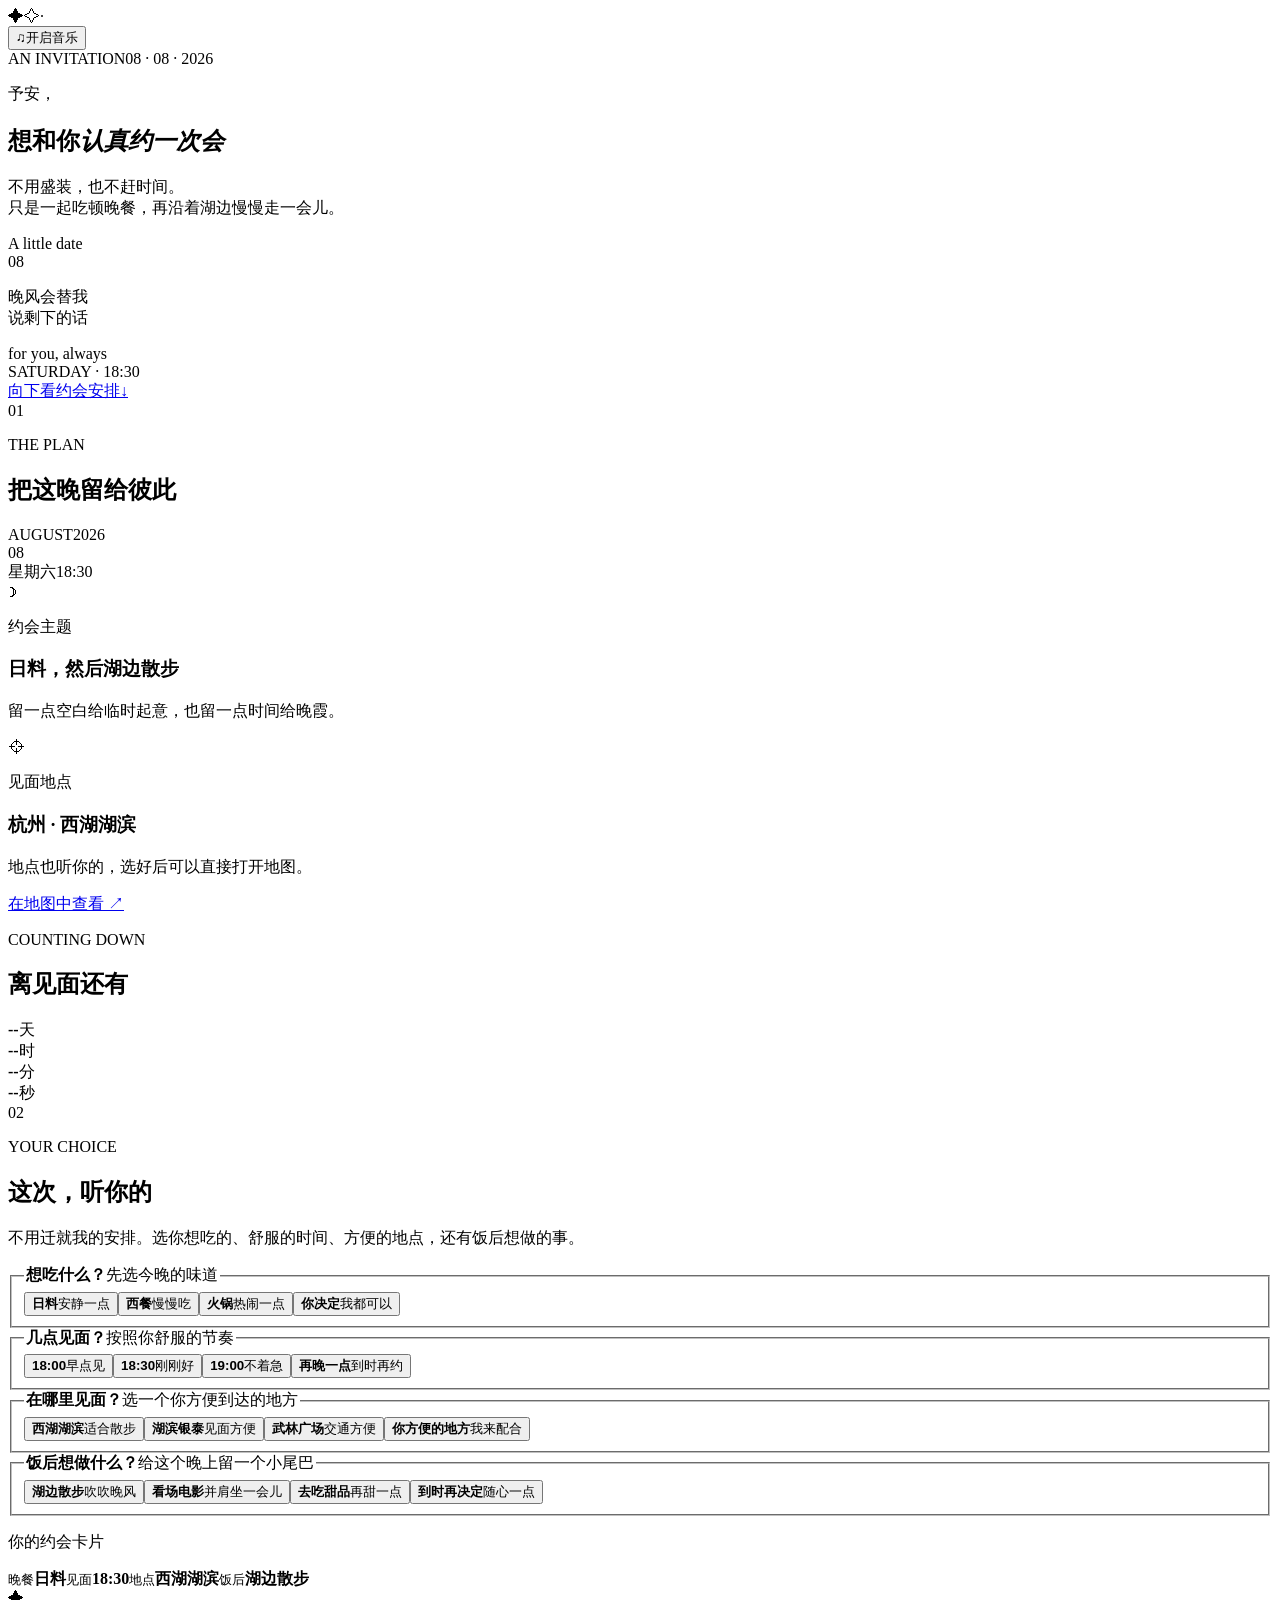
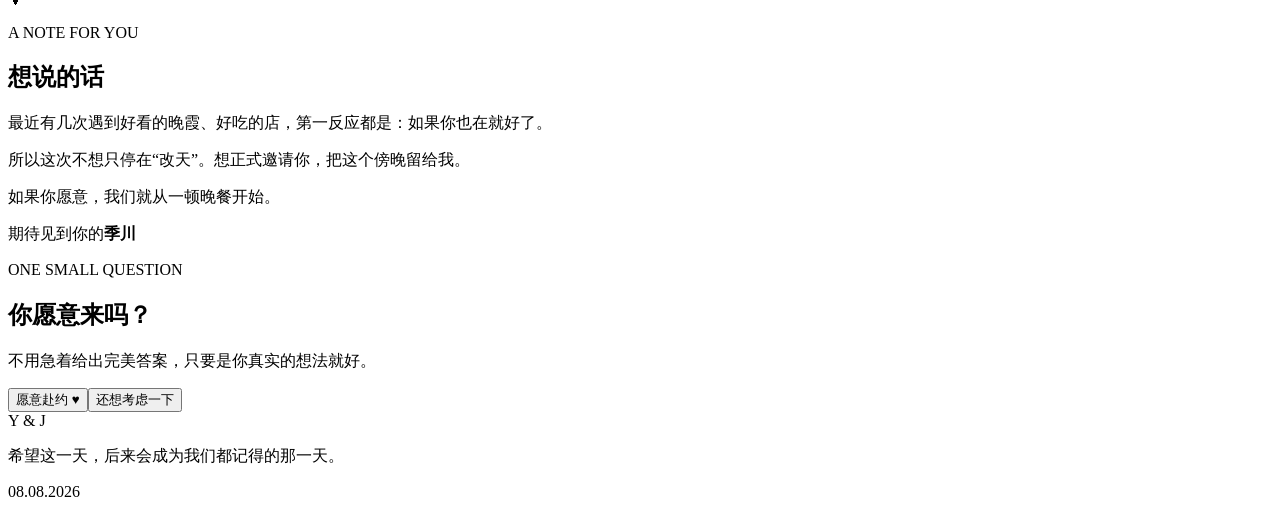
==== commit 7bf0b976: "Add selectable meeting locations" ====
--- a/index.html
+++ b/index.html
@@ -1 +1 @@
-<!DOCTYPE html><html lang="zh-CN"><head><meta charSet="utf-8"/><meta name="viewport" content="width=device-width, initial-scale=1"/><link rel="stylesheet" href="/yuean-date-0808/_next/static/chunks/146nt4gmfafq9.css" data-precedence="next"/><link rel="preload" as="script" fetchPriority="low" href="/yuean-date-0808/_next/static/chunks/095o8ps7ss3zb.js"/><script src="/yuean-date-0808/_next/static/chunks/0sno.vkfm4q93.js" async=""></script><script src="/yuean-date-0808/_next/static/chunks/0k~47ksg_kok-.js" async=""></script><script src="/yuean-date-0808/_next/static/chunks/turbopack-0owopkazhg~9n.js" async=""></script><script src="/yuean-date-0808/_next/static/chunks/16fg51mz_k.ng.js" async=""></script><script src="/yuean-date-0808/_next/static/chunks/0zaaqs69h~b~-.js" async=""></script><title>予安，想和你认真约一次会</title><meta name="description" content="季川写给予安的一份约会邀请：一起吃晚餐，然后沿着西湖慢慢散步。"/><meta property="og:title" content="予安，想和你认真约一次会"/><meta property="og:description" content="8 月 8 日，把这个傍晚留给彼此。"/><meta property="og:url" content="https://ge666-ge.github.io/yuean-date-0808/"/><meta property="og:locale" content="zh_CN"/><meta property="og:image" content="https://ge666-ge.github.io/yuean-date-0808/og.png"/><meta property="og:image:width" content="1672"/><meta property="og:image:height" content="941"/><meta property="og:image:alt" content="予安，想和你认真约一次会"/><meta property="og:type" content="website"/><meta name="twitter:card" content="summary_large_image"/><meta name="twitter:title" content="予安，想和你认真约一次会"/><meta name="twitter:description" content="8 月 8 日，把这个傍晚留给彼此。"/><meta name="twitter:image" content="https://ge666-ge.github.io/yuean-date-0808/og.png"/><script src="/yuean-date-0808/_next/static/chunks/03~yq9q893hmn.js" noModule=""></script></head><body><div hidden=""><!--$--><!--/$--></div><main><div class="ambient" aria-hidden="true"><span class="orb orb-one"></span><span class="orb orb-two"></span><span class="star star-one">✦</span><span class="star star-two">✧</span><span class="star star-three">·</span></div><button class="music-toggle " type="button" aria-label="播放背景音乐" aria-pressed="false"><span class="music-icon" aria-hidden="true">♫</span><span>开启音乐</span></button><section class="hero section-shell" aria-labelledby="invitation-title"><div class="eyebrow reveal reveal-one"><span>AN INVITATION</span><span class="eyebrow-line"></span><span>08 · 08 · 2026</span></div><div class="hero-copy"><p class="to-name reveal reveal-two">予安，</p><h1 id="invitation-title" class="reveal reveal-three">想和你<em>认真约一次会</em></h1><p class="hero-note reveal reveal-four">不用盛装，也不赶时间。<br/>只是一起吃顿晚餐，再沿着湖边慢慢走一会儿。</p></div><div class="hero-art reveal reveal-five" aria-hidden="true"><div class="moon-card"><span class="tiny-label">A little date</span><div class="moon"><span>08</span></div><p>晚风会替我<br/>说剩下的话</p><span class="scribble">for you, always</span></div><div class="ribbon">SATURDAY · 18:30</div></div><a class="scroll-cue reveal reveal-five" href="#details"><span>向下看约会安排</span><span aria-hidden="true">↓</span></a></section><section class="details section-shell" id="details" aria-labelledby="details-title"><header class="section-heading"><span class="section-index">01</span><div><p>THE PLAN</p><h2 id="details-title">把这晚留给彼此</h2></div></header><div class="date-layout"><article class="date-card"><div class="date-card-top"><span>AUGUST</span><span>2026</span></div><div class="date-number">08</div><div class="date-footer"><span>星期六</span><span>18:30</span></div></article><div class="plan-list"><article class="plan-item"><span class="plan-icon" aria-hidden="true">☽</span><div><p class="plan-label">约会主题</p><h3>一起吃晚餐，然后去散步</h3><p>留一点空白给临时起意，也留一点时间给晚霞。</p></div></article><article class="plan-item"><span class="plan-icon" aria-hidden="true">⌖</span><div><p class="plan-label">见面地点</p><h3>杭州 · 西湖湖滨</h3><p>湖滨银泰 E 区入口见，我会提前一点到。</p><a class="map-link" href="https://uri.amap.com/navigation?to=120.1633,30.2420,西湖湖滨&amp;mode=walk" target="_blank" rel="noreferrer">打开地图导航 <span aria-hidden="true">↗</span></a></div></article></div></div></section><section class="countdown-section section-shell" aria-labelledby="countdown-title"><div class="countdown-copy"><p>COUNTING DOWN</p><h2 id="countdown-title">离见面还有</h2></div><div class="countdown-grid" aria-hidden="true"><div class="countdown-unit"><strong>--</strong><span>天</span></div><div class="countdown-unit"><strong>--</strong><span>时</span></div><div class="countdown-unit"><strong>--</strong><span>分</span></div><div class="countdown-unit"><strong>--</strong><span>秒</span></div></div></section><section class="choices section-shell" aria-labelledby="choices-title"><header class="section-heading"><span class="section-index">02</span><div><p>YOUR CHOICE</p><h2 id="choices-title">这次，听你的</h2></div></header><div class="choice-panel"><p class="choice-intro">不用迁就我的安排。选你想吃的、舒服的时间，还有饭后想做的事。</p><fieldset class="choice-group"><legend><strong>想吃什么？</strong><span>先选今晚的味道</span></legend><div class="choice-grid"><button class="choice-option is-selected" type="button" aria-pressed="true"><strong>日料</strong><span>安静一点</span></button><button class="choice-option " type="button" aria-pressed="false"><strong>西餐</strong><span>慢慢吃</span></button><button class="choice-option " type="button" aria-pressed="false"><strong>火锅</strong><span>热闹一点</span></button><button class="choice-option " type="button" aria-pressed="false"><strong>你决定</strong><span>我都可以</span></button></div></fieldset><fieldset class="choice-group"><legend><strong>几点见面？</strong><span>按照你舒服的节奏</span></legend><div class="choice-grid"><button class="choice-option " type="button" aria-pressed="false"><strong>18:00</strong><span>早点见</span></button><button class="choice-option is-selected" type="button" aria-pressed="true"><strong>18:30</strong><span>刚刚好</span></button><button class="choice-option " type="button" aria-pressed="false"><strong>19:00</strong><span>不着急</span></button><button class="choice-option " type="button" aria-pressed="false"><strong>再晚一点</strong><span>到时再约</span></button></div></fieldset><fieldset class="choice-group"><legend><strong>饭后想做什么？</strong><span>给这个晚上留一个小尾巴</span></legend><div class="choice-grid"><button class="choice-option is-selected" type="button" aria-pressed="true"><strong>湖边散步</strong><span>吹吹晚风</span></button><button class="choice-option " type="button" aria-pressed="false"><strong>看场电影</strong><span>并肩坐一会儿</span></button><button class="choice-option " type="button" aria-pressed="false"><strong>去吃甜品</strong><span>再甜一点</span></button><button class="choice-option " type="button" aria-pressed="false"><strong>到时再决定</strong><span>随心一点</span></button></div></fieldset><div class="choice-summary" aria-live="polite"><p>你的约会卡片</p><div><span><small>晚餐</small><strong>日料</strong></span><span><small>见面</small><strong>18:30</strong></span><span><small>饭后</small><strong>湖边散步</strong></span></div></div></div></section><section class="letter section-shell" aria-labelledby="letter-title"><div class="letter-paper"><span class="letter-mark" aria-hidden="true">✦</span><p class="letter-kicker">A NOTE FOR YOU</p><h2 id="letter-title">想说的话</h2><div class="letter-body"><p>最近有几次遇到好看的晚霞、好吃的店，第一反应都是：如果你也在就好了。</p><p>所以这次不想只停在“改天”。想正式邀请你，把这个傍晚留给我。</p><p>如果你愿意，我们就从一顿晚餐开始。</p></div><div class="signature"><span>期待见到你的</span><strong>季川</strong></div></div></section><section class="rsvp section-shell" aria-labelledby="rsvp-title"><div class="rsvp-inner"><p class="rsvp-kicker">ONE SMALL QUESTION</p><h2 id="rsvp-title">你愿意来吗？</h2><p class="rsvp-subtitle">不用急着给出完美答案，只要是你真实的想法就好。</p><div class="answer-buttons" role="group" aria-label="回复邀请"><button type="button" class="answer-button primary" data-testid="accept-invitation">愿意赴约 <span aria-hidden="true">♥</span></button><button type="button" class="answer-button secondary" data-testid="consider-invitation">还想考虑一下</button></div><div class="response-area" aria-live="polite"></div></div></section><footer><span>Y &amp; J</span><p>希望这一天，后来会成为我们都记得的那一天。</p><span>08.08.2026</span></footer></main><!--$--><!--/$--><script src="/yuean-date-0808/_next/static/chunks/095o8ps7ss3zb.js" id="_R_" async=""></script><script>(self.__next_f=self.__next_f||[]).push([0])</script><script>self.__next_f.push([1,"1:\"$Sreact.fragment\"\n2:I[26151,[\"/yuean-date-0808/_next/static/chunks/16fg51mz_k.ng.js\"],\"default\"]\n3:I[5512,[\"/yuean-date-0808/_next/static/chunks/16fg51mz_k.ng.js\"],\"default\"]\n4:I[41414,[\"/yuean-date-0808/_next/static/chunks/16fg51mz_k.ng.js\"],\"ClientPageRoot\"]\n5:I[92598,[\"/yuean-date-0808/_next/static/chunks/16fg51mz_k.ng.js\",\"/yuean-date-0808/_next/static/chunks/0zaaqs69h~b~-.js\"],\"default\"]\n8:I[81578,[\"/yuean-date-0808/_next/static/chunks/16fg51mz_k.ng.js\"],\"OutletBoundary\"]\n9:\"$Sreact.suspense\"\nb:I[81578,[\"/yuean-date-0808/_next/static/chunks/16fg51mz_k.ng.js\"],\"ViewportBoundary\"]\nd:I[81578,[\"/yuean-date-0808/_next/static/chunks/16fg51mz_k.ng.js\"],\"MetadataBoundary\"]\nf:I[29176,[\"/yuean-date-0808/_next/static/chunks/16fg51mz_k.ng.js\"],\"default\",1]\n:HL[\"/yuean-date-0808/_next/static/chunks/146nt4gmfafq9.css\",\"style\"]\n"])</script><script>self.__next_f.push([1,"0:{\"P\":null,\"c\":[\"\",\"\"],\"q\":\"\",\"i\":false,\"f\":[[[\"\",{\"children\":[\"__PAGE__\",{}]},\"$undefined\",\"$undefined\",16],[[\"$\",\"$1\",\"c\",{\"children\":[[[\"$\",\"link\",\"0\",{\"rel\":\"stylesheet\",\"href\":\"/yuean-date-0808/_next/static/chunks/146nt4gmfafq9.css\",\"precedence\":\"next\",\"crossOrigin\":\"$undefined\",\"nonce\":\"$undefined\"}],[\"$\",\"script\",\"script-0\",{\"src\":\"/yuean-date-0808/_next/static/chunks/16fg51mz_k.ng.js\",\"async\":true,\"nonce\":\"$undefined\"}]],[\"$\",\"html\",null,{\"lang\":\"zh-CN\",\"children\":[\"$\",\"body\",null,{\"children\":[\"$\",\"$L2\",null,{\"parallelRouterKey\":\"children\",\"error\":\"$undefined\",\"errorStyles\":\"$undefined\",\"errorScripts\":\"$undefined\",\"template\":[\"$\",\"$L3\",null,{}],\"templateStyles\":\"$undefined\",\"templateScripts\":\"$undefined\",\"notFound\":[[[\"$\",\"title\",null,{\"children\":\"404: This page could not be found.\"}],[\"$\",\"div\",null,{\"style\":{\"fontFamily\":\"system-ui,\\\"Segoe UI\\\",Roboto,Helvetica,Arial,sans-serif,\\\"Apple Color Emoji\\\",\\\"Segoe UI Emoji\\\"\",\"height\":\"100vh\",\"textAlign\":\"center\",\"display\":\"flex\",\"flexDirection\":\"column\",\"alignItems\":\"center\",\"justifyContent\":\"center\"},\"children\":[\"$\",\"div\",null,{\"children\":[[\"$\",\"style\",null,{\"dangerouslySetInnerHTML\":{\"__html\":\"body{color:#000;background:#fff;margin:0}.next-error-h1{border-right:1px solid rgba(0,0,0,.3)}@media (prefers-color-scheme:dark){body{color:#fff;background:#000}.next-error-h1{border-right:1px solid rgba(255,255,255,.3)}}\"}}],[\"$\",\"h1\",null,{\"className\":\"next-error-h1\",\"style\":{\"display\":\"inline-block\",\"margin\":\"0 20px 0 0\",\"padding\":\"0 23px 0 0\",\"fontSize\":24,\"fontWeight\":500,\"verticalAlign\":\"top\",\"lineHeight\":\"49px\"},\"children\":404}],[\"$\",\"div\",null,{\"style\":{\"display\":\"inline-block\"},\"children\":[\"$\",\"h2\",null,{\"style\":{\"fontSize\":14,\"fontWeight\":400,\"lineHeight\":\"49px\",\"margin\":0},\"children\":\"This page could not be found.\"}]}]]}]}]],[]],\"forbidden\":\"$undefined\",\"unauthorized\":\"$undefined\"}]}]}]]}],{\"children\":[[\"$\",\"$1\",\"c\",{\"children\":[[\"$\",\"$L4\",null,{\"Component\":\"$5\",\"serverProvidedParams\":{\"searchParams\":{},\"params\":{},\"promises\":[\"$@6\",\"$@7\"]}}],[[\"$\",\"script\",\"script-0\",{\"src\":\"/yuean-date-0808/_next/static/chunks/0zaaqs69h~b~-.js\",\"async\":true,\"nonce\":\"$undefined\"}]],[\"$\",\"$L8\",null,{\"children\":[\"$\",\"$9\",null,{\"name\":\"Next.MetadataOutlet\",\"children\":\"$@a\"}]}]]}],{},null,false,null]},null,false,null],[\"$\",\"$1\",\"h\",{\"children\":[null,[\"$\",\"$Lb\",null,{\"children\":\"$Lc\"}],[\"$\",\"div\",null,{\"hidden\":true,\"children\":[\"$\",\"$Ld\",null,{\"children\":[\"$\",\"$9\",null,{\"name\":\"Next.Metadata\",\"children\":\"$Le\"}]}]}],null]}],false]],\"m\":\"$undefined\",\"G\":[\"$f\",[[\"$\",\"link\",\"0\",{\"rel\":\"stylesheet\",\"href\":\"/yuean-date-0808/_next/static/chunks/146nt4gmfafq9.css\",\"precedence\":\"next\",\"crossOrigin\":\"$undefined\",\"nonce\":\"$undefined\"}]]],\"S\":true,\"h\":null,\"s\":\"$undefined\",\"l\":\"$undefined\",\"p\":\"$undefined\",\"d\":\"$undefined\",\"b\":\"z8BmzRRtmk8murCXQ08f5\"}\n"])</script><script>self.__next_f.push([1,"6:{}\n7:\"$0:f:0:1:1:children:0:props:children:0:props:serverProvidedParams:params\"\n"])</script><script>self.__next_f.push([1,"c:[[\"$\",\"meta\",\"0\",{\"charSet\":\"utf-8\"}],[\"$\",\"meta\",\"1\",{\"name\":\"viewport\",\"content\":\"width=device-width, initial-scale=1\"}]]\n"])</script><script>self.__next_f.push([1,"a:null\ne:[[\"$\",\"title\",\"0\",{\"children\":\"予安，想和你认真约一次会\"}],[\"$\",\"meta\",\"1\",{\"name\":\"description\",\"content\":\"季川写给予安的一份约会邀请：一起吃晚餐，然后沿着西湖慢慢散步。\"}],[\"$\",\"meta\",\"2\",{\"property\":\"og:title\",\"content\":\"予安，想和你认真约一次会\"}],[\"$\",\"meta\",\"3\",{\"property\":\"og:description\",\"content\":\"8 月 8 日，把这个傍晚留给彼此。\"}],[\"$\",\"meta\",\"4\",{\"property\":\"og:url\",\"content\":\"https://ge666-ge.github.io/yuean-date-0808/\"}],[\"$\",\"meta\",\"5\",{\"property\":\"og:locale\",\"content\":\"zh_CN\"}],[\"$\",\"meta\",\"6\",{\"property\":\"og:image\",\"content\":\"https://ge666-ge.github.io/yuean-date-0808/og.png\"}],[\"$\",\"meta\",\"7\",{\"property\":\"og:image:width\",\"content\":\"1672\"}],[\"$\",\"meta\",\"8\",{\"property\":\"og:image:height\",\"content\":\"941\"}],[\"$\",\"meta\",\"9\",{\"property\":\"og:image:alt\",\"content\":\"予安，想和你认真约一次会\"}],[\"$\",\"meta\",\"10\",{\"property\":\"og:type\",\"content\":\"website\"}],[\"$\",\"meta\",\"11\",{\"name\":\"twitter:card\",\"content\":\"summary_large_image\"}],[\"$\",\"meta\",\"12\",{\"name\":\"twitter:title\",\"content\":\"予安，想和你认真约一次会\"}],[\"$\",\"meta\",\"13\",{\"name\":\"twitter:description\",\"content\":\"8 月 8 日，把这个傍晚留给彼此。\"}],[\"$\",\"meta\",\"14\",{\"name\":\"twitter:image\",\"content\":\"https://ge666-ge.github.io/yuean-date-0808/og.png\"}]]\n"])</script></body></html>+<!DOCTYPE html><html lang="zh-CN"><head><meta charSet="utf-8"/><meta name="viewport" content="width=device-width, initial-scale=1"/><link rel="stylesheet" href="/yuean-date-0808/_next/static/chunks/0bj4.d1.z-43t.css" data-precedence="next"/><link rel="preload" as="script" fetchPriority="low" href="/yuean-date-0808/_next/static/chunks/095o8ps7ss3zb.js"/><script src="/yuean-date-0808/_next/static/chunks/0sno.vkfm4q93.js" async=""></script><script src="/yuean-date-0808/_next/static/chunks/0k~47ksg_kok-.js" async=""></script><script src="/yuean-date-0808/_next/static/chunks/turbopack-0owopkazhg~9n.js" async=""></script><script src="/yuean-date-0808/_next/static/chunks/16fg51mz_k.ng.js" async=""></script><script src="/yuean-date-0808/_next/static/chunks/11bzafdjg0.43.js" async=""></script><title>予安，想和你认真约一次会</title><meta name="description" content="季川写给予安的一份约会邀请：一起吃晚餐，然后沿着西湖慢慢散步。"/><meta property="og:title" content="予安，想和你认真约一次会"/><meta property="og:description" content="8 月 8 日，把这个傍晚留给彼此。"/><meta property="og:url" content="https://ge666-ge.github.io/yuean-date-0808/"/><meta property="og:locale" content="zh_CN"/><meta property="og:image" content="https://ge666-ge.github.io/yuean-date-0808/og.png"/><meta property="og:image:width" content="1672"/><meta property="og:image:height" content="941"/><meta property="og:image:alt" content="予安，想和你认真约一次会"/><meta property="og:type" content="website"/><meta name="twitter:card" content="summary_large_image"/><meta name="twitter:title" content="予安，想和你认真约一次会"/><meta name="twitter:description" content="8 月 8 日，把这个傍晚留给彼此。"/><meta name="twitter:image" content="https://ge666-ge.github.io/yuean-date-0808/og.png"/><script src="/yuean-date-0808/_next/static/chunks/03~yq9q893hmn.js" noModule=""></script></head><body><div hidden=""><!--$--><!--/$--></div><main><div class="ambient" aria-hidden="true"><span class="orb orb-one"></span><span class="orb orb-two"></span><span class="star star-one">✦</span><span class="star star-two">✧</span><span class="star star-three">·</span></div><button class="music-toggle " type="button" aria-label="播放背景音乐" aria-pressed="false"><span class="music-icon" aria-hidden="true">♫</span><span>开启音乐</span></button><section class="hero section-shell" aria-labelledby="invitation-title"><div class="eyebrow reveal reveal-one"><span>AN INVITATION</span><span class="eyebrow-line"></span><span>08 · 08 · 2026</span></div><div class="hero-copy"><p class="to-name reveal reveal-two">予安，</p><h1 id="invitation-title" class="reveal reveal-three">想和你<em>认真约一次会</em></h1><p class="hero-note reveal reveal-four">不用盛装，也不赶时间。<br/>只是一起吃顿晚餐，再沿着湖边慢慢走一会儿。</p></div><div class="hero-art reveal reveal-five" aria-hidden="true"><div class="moon-card"><span class="tiny-label">A little date</span><div class="moon"><span>08</span></div><p>晚风会替我<br/>说剩下的话</p><span class="scribble">for you, always</span></div><div class="ribbon">SATURDAY · <!-- -->18:30</div></div><a class="scroll-cue reveal reveal-five" href="#details"><span>向下看约会安排</span><span aria-hidden="true">↓</span></a></section><section class="details section-shell" id="details" aria-labelledby="details-title"><header class="section-heading"><span class="section-index">01</span><div><p>THE PLAN</p><h2 id="details-title">把这晚留给彼此</h2></div></header><div class="date-layout"><article class="date-card"><div class="date-card-top"><span>AUGUST</span><span>2026</span></div><div class="date-number">08</div><div class="date-footer"><span>星期六</span><span>18:30</span></div></article><div class="plan-list"><article class="plan-item"><span class="plan-icon" aria-hidden="true">☽</span><div><p class="plan-label">约会主题</p><h3>日料<!-- -->，然后<!-- -->湖边散步</h3><p>留一点空白给临时起意，也留一点时间给晚霞。</p></div></article><article class="plan-item"><span class="plan-icon" aria-hidden="true">⌖</span><div><p class="plan-label">见面地点</p><h3>杭州 · 西湖湖滨</h3><p>地点也听你的，选好后可以直接打开地图。</p><a class="map-link" href="https://uri.amap.com/search?keyword=西湖湖滨&amp;city=杭州" target="_blank" rel="noreferrer">在地图中查看 <span aria-hidden="true">↗</span></a></div></article></div></div></section><section class="countdown-section section-shell" aria-labelledby="countdown-title"><div class="countdown-copy"><p>COUNTING DOWN</p><h2 id="countdown-title">离见面还有</h2></div><div class="countdown-grid" aria-hidden="true"><div class="countdown-unit"><strong>--</strong><span>天</span></div><div class="countdown-unit"><strong>--</strong><span>时</span></div><div class="countdown-unit"><strong>--</strong><span>分</span></div><div class="countdown-unit"><strong>--</strong><span>秒</span></div></div></section><section class="choices section-shell" aria-labelledby="choices-title"><header class="section-heading"><span class="section-index">02</span><div><p>YOUR CHOICE</p><h2 id="choices-title">这次，听你的</h2></div></header><div class="choice-panel"><p class="choice-intro">不用迁就我的安排。选你想吃的、舒服的时间、方便的地点，还有饭后想做的事。</p><fieldset class="choice-group"><legend><strong>想吃什么？</strong><span>先选今晚的味道</span></legend><div class="choice-grid"><button class="choice-option is-selected" type="button" aria-pressed="true"><strong>日料</strong><span>安静一点</span></button><button class="choice-option " type="button" aria-pressed="false"><strong>西餐</strong><span>慢慢吃</span></button><button class="choice-option " type="button" aria-pressed="false"><strong>火锅</strong><span>热闹一点</span></button><button class="choice-option " type="button" aria-pressed="false"><strong>你决定</strong><span>我都可以</span></button></div></fieldset><fieldset class="choice-group"><legend><strong>几点见面？</strong><span>按照你舒服的节奏</span></legend><div class="choice-grid"><button class="choice-option " type="button" aria-pressed="false"><strong>18:00</strong><span>早点见</span></button><button class="choice-option is-selected" type="button" aria-pressed="true"><strong>18:30</strong><span>刚刚好</span></button><button class="choice-option " type="button" aria-pressed="false"><strong>19:00</strong><span>不着急</span></button><button class="choice-option " type="button" aria-pressed="false"><strong>再晚一点</strong><span>到时再约</span></button></div></fieldset><fieldset class="choice-group"><legend><strong>在哪里见面？</strong><span>选一个你方便到达的地方</span></legend><div class="choice-grid"><button class="choice-option is-selected" type="button" aria-pressed="true"><strong>西湖湖滨</strong><span>适合散步</span></button><button class="choice-option " type="button" aria-pressed="false"><strong>湖滨银泰</strong><span>见面方便</span></button><button class="choice-option " type="button" aria-pressed="false"><strong>武林广场</strong><span>交通方便</span></button><button class="choice-option " type="button" aria-pressed="false"><strong>你方便的地方</strong><span>我来配合</span></button></div></fieldset><fieldset class="choice-group"><legend><strong>饭后想做什么？</strong><span>给这个晚上留一个小尾巴</span></legend><div class="choice-grid"><button class="choice-option is-selected" type="button" aria-pressed="true"><strong>湖边散步</strong><span>吹吹晚风</span></button><button class="choice-option " type="button" aria-pressed="false"><strong>看场电影</strong><span>并肩坐一会儿</span></button><button class="choice-option " type="button" aria-pressed="false"><strong>去吃甜品</strong><span>再甜一点</span></button><button class="choice-option " type="button" aria-pressed="false"><strong>到时再决定</strong><span>随心一点</span></button></div></fieldset><div class="choice-summary" aria-live="polite"><p>你的约会卡片</p><div><span><small>晚餐</small><strong>日料</strong></span><span><small>见面</small><strong>18:30</strong></span><span><small>地点</small><strong>西湖湖滨</strong></span><span><small>饭后</small><strong>湖边散步</strong></span></div></div></div></section><section class="letter section-shell" aria-labelledby="letter-title"><div class="letter-paper"><span class="letter-mark" aria-hidden="true">✦</span><p class="letter-kicker">A NOTE FOR YOU</p><h2 id="letter-title">想说的话</h2><div class="letter-body"><p>最近有几次遇到好看的晚霞、好吃的店，第一反应都是：如果你也在就好了。</p><p>所以这次不想只停在“改天”。想正式邀请你，把这个傍晚留给我。</p><p>如果你愿意，我们就从一顿晚餐开始。</p></div><div class="signature"><span>期待见到你的</span><strong>季川</strong></div></div></section><section class="rsvp section-shell" aria-labelledby="rsvp-title"><div class="rsvp-inner"><p class="rsvp-kicker">ONE SMALL QUESTION</p><h2 id="rsvp-title">你愿意来吗？</h2><p class="rsvp-subtitle">不用急着给出完美答案，只要是你真实的想法就好。</p><div class="answer-buttons" role="group" aria-label="回复邀请"><button type="button" class="answer-button primary" data-testid="accept-invitation">愿意赴约 <span aria-hidden="true">♥</span></button><button type="button" class="answer-button secondary" data-testid="consider-invitation">还想考虑一下</button></div><div class="response-area" aria-live="polite"></div></div></section><footer><span>Y &amp; J</span><p>希望这一天，后来会成为我们都记得的那一天。</p><span>08.08.2026</span></footer></main><!--$--><!--/$--><script src="/yuean-date-0808/_next/static/chunks/095o8ps7ss3zb.js" id="_R_" async=""></script><script>(self.__next_f=self.__next_f||[]).push([0])</script><script>self.__next_f.push([1,"1:\"$Sreact.fragment\"\n2:I[26151,[\"/yuean-date-0808/_next/static/chunks/16fg51mz_k.ng.js\"],\"default\"]\n3:I[5512,[\"/yuean-date-0808/_next/static/chunks/16fg51mz_k.ng.js\"],\"default\"]\n4:I[41414,[\"/yuean-date-0808/_next/static/chunks/16fg51mz_k.ng.js\"],\"ClientPageRoot\"]\n5:I[92598,[\"/yuean-date-0808/_next/static/chunks/16fg51mz_k.ng.js\",\"/yuean-date-0808/_next/static/chunks/11bzafdjg0.43.js\"],\"default\"]\n8:I[81578,[\"/yuean-date-0808/_next/static/chunks/16fg51mz_k.ng.js\"],\"OutletBoundary\"]\n9:\"$Sreact.suspense\"\nb:I[81578,[\"/yuean-date-0808/_next/static/chunks/16fg51mz_k.ng.js\"],\"ViewportBoundary\"]\nd:I[81578,[\"/yuean-date-0808/_next/static/chunks/16fg51mz_k.ng.js\"],\"MetadataBoundary\"]\nf:I[29176,[\"/yuean-date-0808/_next/static/chunks/16fg51mz_k.ng.js\"],\"default\",1]\n:HL[\"/yuean-date-0808/_next/static/chunks/0bj4.d1.z-43t.css\",\"style\"]\n"])</script><script>self.__next_f.push([1,"0:{\"P\":null,\"c\":[\"\",\"\"],\"q\":\"\",\"i\":false,\"f\":[[[\"\",{\"children\":[\"__PAGE__\",{}]},\"$undefined\",\"$undefined\",16],[[\"$\",\"$1\",\"c\",{\"children\":[[[\"$\",\"link\",\"0\",{\"rel\":\"stylesheet\",\"href\":\"/yuean-date-0808/_next/static/chunks/0bj4.d1.z-43t.css\",\"precedence\":\"next\",\"crossOrigin\":\"$undefined\",\"nonce\":\"$undefined\"}],[\"$\",\"script\",\"script-0\",{\"src\":\"/yuean-date-0808/_next/static/chunks/16fg51mz_k.ng.js\",\"async\":true,\"nonce\":\"$undefined\"}]],[\"$\",\"html\",null,{\"lang\":\"zh-CN\",\"children\":[\"$\",\"body\",null,{\"children\":[\"$\",\"$L2\",null,{\"parallelRouterKey\":\"children\",\"error\":\"$undefined\",\"errorStyles\":\"$undefined\",\"errorScripts\":\"$undefined\",\"template\":[\"$\",\"$L3\",null,{}],\"templateStyles\":\"$undefined\",\"templateScripts\":\"$undefined\",\"notFound\":[[[\"$\",\"title\",null,{\"children\":\"404: This page could not be found.\"}],[\"$\",\"div\",null,{\"style\":{\"fontFamily\":\"system-ui,\\\"Segoe UI\\\",Roboto,Helvetica,Arial,sans-serif,\\\"Apple Color Emoji\\\",\\\"Segoe UI Emoji\\\"\",\"height\":\"100vh\",\"textAlign\":\"center\",\"display\":\"flex\",\"flexDirection\":\"column\",\"alignItems\":\"center\",\"justifyContent\":\"center\"},\"children\":[\"$\",\"div\",null,{\"children\":[[\"$\",\"style\",null,{\"dangerouslySetInnerHTML\":{\"__html\":\"body{color:#000;background:#fff;margin:0}.next-error-h1{border-right:1px solid rgba(0,0,0,.3)}@media (prefers-color-scheme:dark){body{color:#fff;background:#000}.next-error-h1{border-right:1px solid rgba(255,255,255,.3)}}\"}}],[\"$\",\"h1\",null,{\"className\":\"next-error-h1\",\"style\":{\"display\":\"inline-block\",\"margin\":\"0 20px 0 0\",\"padding\":\"0 23px 0 0\",\"fontSize\":24,\"fontWeight\":500,\"verticalAlign\":\"top\",\"lineHeight\":\"49px\"},\"children\":404}],[\"$\",\"div\",null,{\"style\":{\"display\":\"inline-block\"},\"children\":[\"$\",\"h2\",null,{\"style\":{\"fontSize\":14,\"fontWeight\":400,\"lineHeight\":\"49px\",\"margin\":0},\"children\":\"This page could not be found.\"}]}]]}]}]],[]],\"forbidden\":\"$undefined\",\"unauthorized\":\"$undefined\"}]}]}]]}],{\"children\":[[\"$\",\"$1\",\"c\",{\"children\":[[\"$\",\"$L4\",null,{\"Component\":\"$5\",\"serverProvidedParams\":{\"searchParams\":{},\"params\":{},\"promises\":[\"$@6\",\"$@7\"]}}],[[\"$\",\"script\",\"script-0\",{\"src\":\"/yuean-date-0808/_next/static/chunks/11bzafdjg0.43.js\",\"async\":true,\"nonce\":\"$undefined\"}]],[\"$\",\"$L8\",null,{\"children\":[\"$\",\"$9\",null,{\"name\":\"Next.MetadataOutlet\",\"children\":\"$@a\"}]}]]}],{},null,false,null]},null,false,null],[\"$\",\"$1\",\"h\",{\"children\":[null,[\"$\",\"$Lb\",null,{\"children\":\"$Lc\"}],[\"$\",\"div\",null,{\"hidden\":true,\"children\":[\"$\",\"$Ld\",null,{\"children\":[\"$\",\"$9\",null,{\"name\":\"Next.Metadata\",\"children\":\"$Le\"}]}]}],null]}],false]],\"m\":\"$undefined\",\"G\":[\"$f\",[[\"$\",\"link\",\"0\",{\"rel\":\"stylesheet\",\"href\":\"/yuean-date-0808/_next/static/chunks/0bj4.d1.z-43t.css\",\"precedence\":\"next\",\"crossOrigin\":\"$undefined\",\"nonce\":\"$undefined\"}]]],\"S\":true,\"h\":null,\"s\":\"$undefined\",\"l\":\"$undefined\",\"p\":\"$undefined\",\"d\":\"$undefined\",\"b\":\"Quh5wP96rtvtwKY3zIM3-\"}\n"])</script><script>self.__next_f.push([1,"6:{}\n7:\"$0:f:0:1:1:children:0:props:children:0:props:serverProvidedParams:params\"\n"])</script><script>self.__next_f.push([1,"c:[[\"$\",\"meta\",\"0\",{\"charSet\":\"utf-8\"}],[\"$\",\"meta\",\"1\",{\"name\":\"viewport\",\"content\":\"width=device-width, initial-scale=1\"}]]\n"])</script><script>self.__next_f.push([1,"a:null\ne:[[\"$\",\"title\",\"0\",{\"children\":\"予安，想和你认真约一次会\"}],[\"$\",\"meta\",\"1\",{\"name\":\"description\",\"content\":\"季川写给予安的一份约会邀请：一起吃晚餐，然后沿着西湖慢慢散步。\"}],[\"$\",\"meta\",\"2\",{\"property\":\"og:title\",\"content\":\"予安，想和你认真约一次会\"}],[\"$\",\"meta\",\"3\",{\"property\":\"og:description\",\"content\":\"8 月 8 日，把这个傍晚留给彼此。\"}],[\"$\",\"meta\",\"4\",{\"property\":\"og:url\",\"content\":\"https://ge666-ge.github.io/yuean-date-0808/\"}],[\"$\",\"meta\",\"5\",{\"property\":\"og:locale\",\"content\":\"zh_CN\"}],[\"$\",\"meta\",\"6\",{\"property\":\"og:image\",\"content\":\"https://ge666-ge.github.io/yuean-date-0808/og.png\"}],[\"$\",\"meta\",\"7\",{\"property\":\"og:image:width\",\"content\":\"1672\"}],[\"$\",\"meta\",\"8\",{\"property\":\"og:image:height\",\"content\":\"941\"}],[\"$\",\"meta\",\"9\",{\"property\":\"og:image:alt\",\"content\":\"予安，想和你认真约一次会\"}],[\"$\",\"meta\",\"10\",{\"property\":\"og:type\",\"content\":\"website\"}],[\"$\",\"meta\",\"11\",{\"name\":\"twitter:card\",\"content\":\"summary_large_image\"}],[\"$\",\"meta\",\"12\",{\"name\":\"twitter:title\",\"content\":\"予安，想和你认真约一次会\"}],[\"$\",\"meta\",\"13\",{\"name\":\"twitter:description\",\"content\":\"8 月 8 日，把这个傍晚留给彼此。\"}],[\"$\",\"meta\",\"14\",{\"name\":\"twitter:image\",\"content\":\"https://ge666-ge.github.io/yuean-date-0808/og.png\"}]]\n"])</script></body></html>
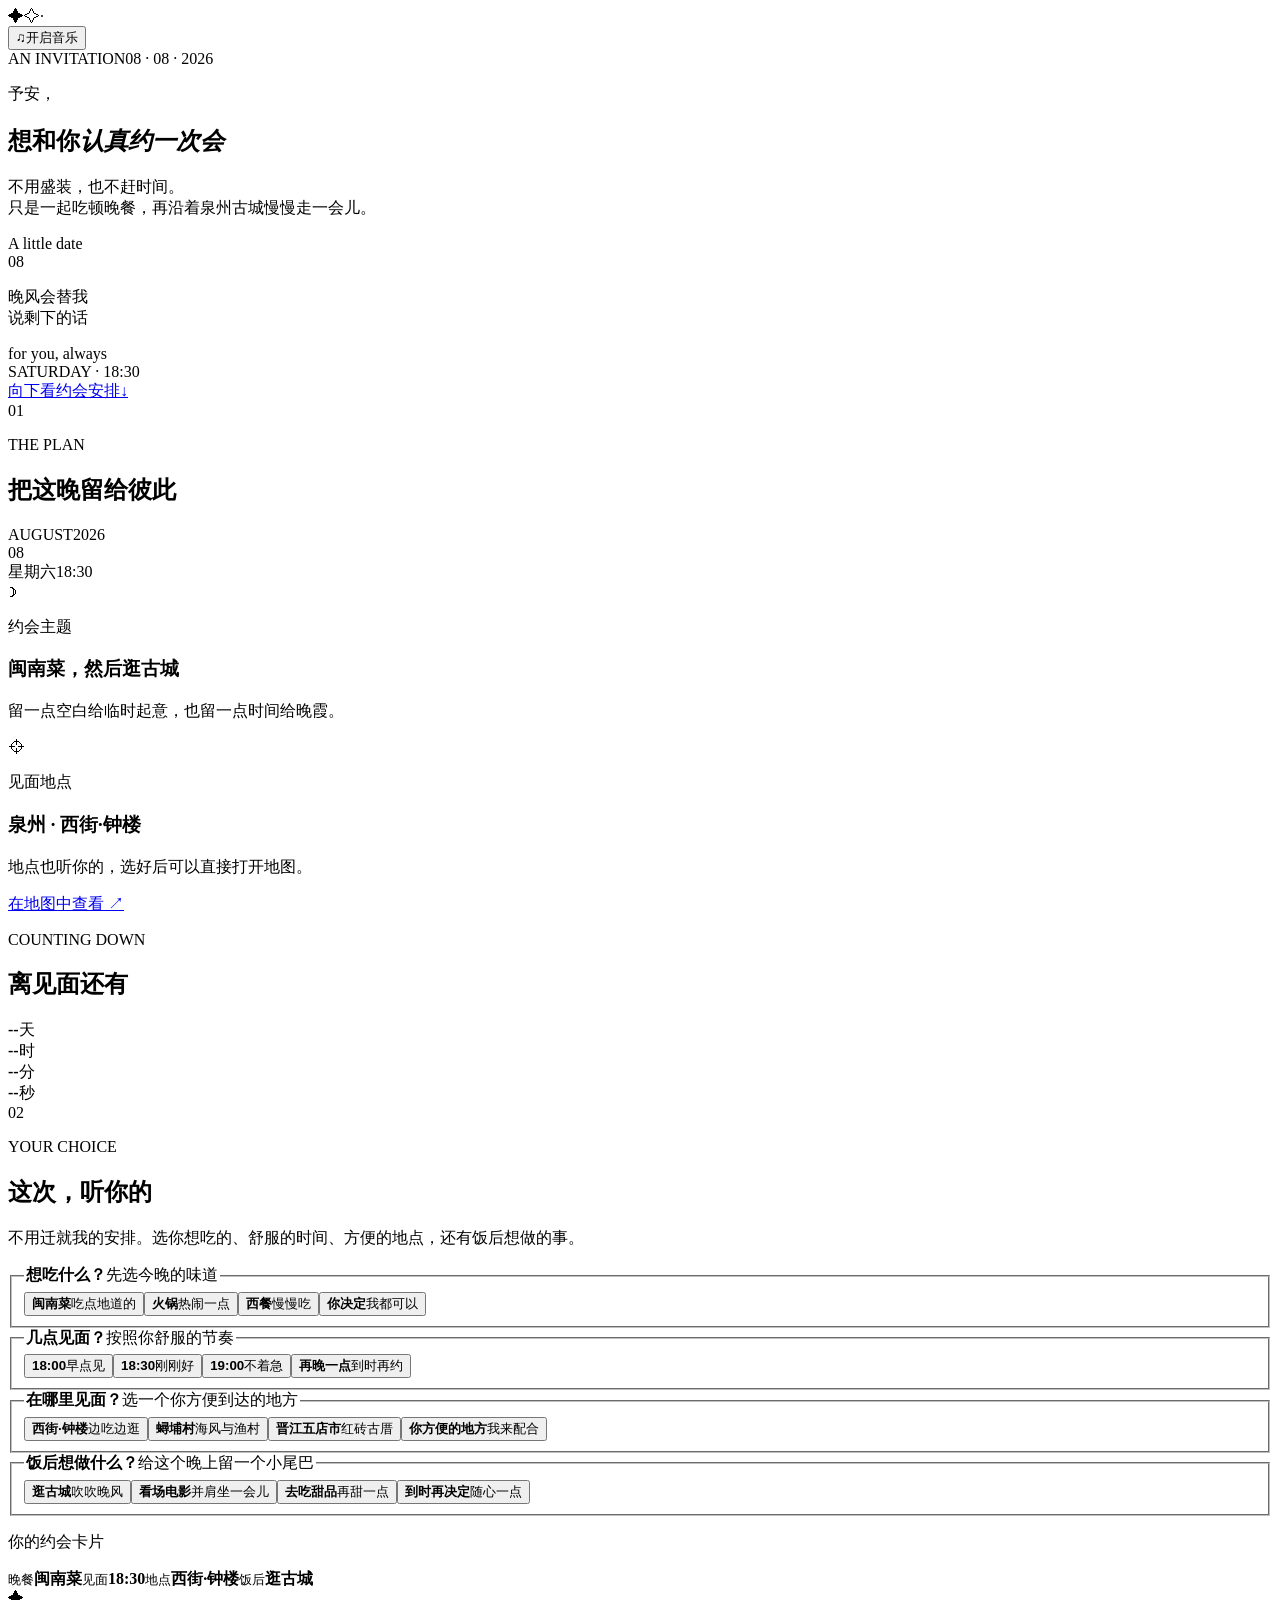
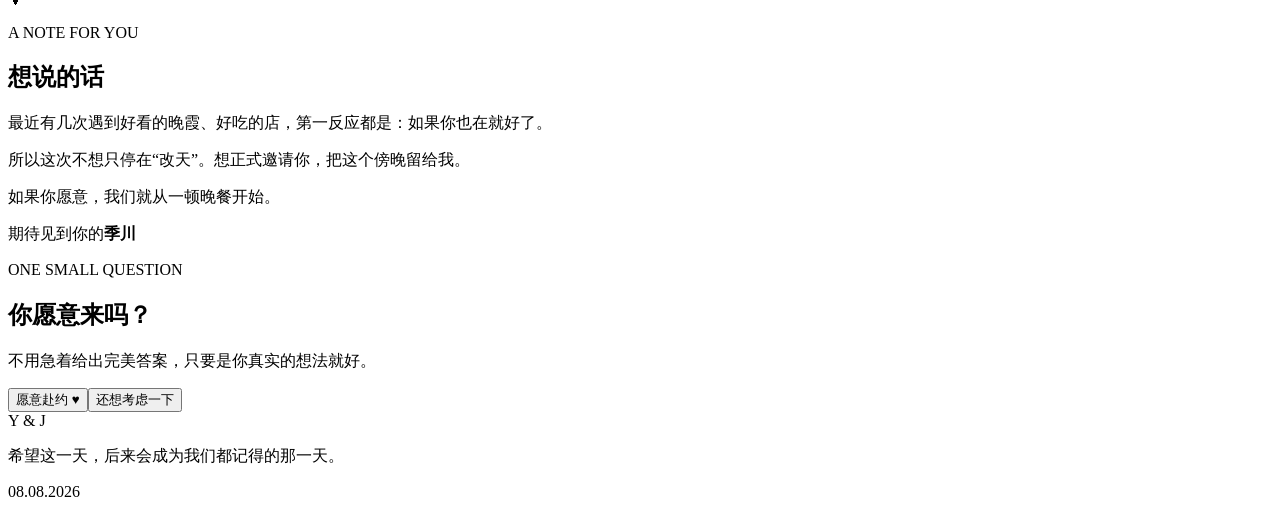
==== commit 18d703cc: "Convert invitation choices to Quanzhou" ====
--- a/index.html
+++ b/index.html
@@ -1 +1 @@
-<!DOCTYPE html><html lang="zh-CN"><head><meta charSet="utf-8"/><meta name="viewport" content="width=device-width, initial-scale=1"/><link rel="stylesheet" href="/yuean-date-0808/_next/static/chunks/0bj4.d1.z-43t.css" data-precedence="next"/><link rel="preload" as="script" fetchPriority="low" href="/yuean-date-0808/_next/static/chunks/095o8ps7ss3zb.js"/><script src="/yuean-date-0808/_next/static/chunks/0sno.vkfm4q93.js" async=""></script><script src="/yuean-date-0808/_next/static/chunks/0k~47ksg_kok-.js" async=""></script><script src="/yuean-date-0808/_next/static/chunks/turbopack-0owopkazhg~9n.js" async=""></script><script src="/yuean-date-0808/_next/static/chunks/16fg51mz_k.ng.js" async=""></script><script src="/yuean-date-0808/_next/static/chunks/11bzafdjg0.43.js" async=""></script><title>予安，想和你认真约一次会</title><meta name="description" content="季川写给予安的一份约会邀请：一起吃晚餐，然后沿着西湖慢慢散步。"/><meta property="og:title" content="予安，想和你认真约一次会"/><meta property="og:description" content="8 月 8 日，把这个傍晚留给彼此。"/><meta property="og:url" content="https://ge666-ge.github.io/yuean-date-0808/"/><meta property="og:locale" content="zh_CN"/><meta property="og:image" content="https://ge666-ge.github.io/yuean-date-0808/og.png"/><meta property="og:image:width" content="1672"/><meta property="og:image:height" content="941"/><meta property="og:image:alt" content="予安，想和你认真约一次会"/><meta property="og:type" content="website"/><meta name="twitter:card" content="summary_large_image"/><meta name="twitter:title" content="予安，想和你认真约一次会"/><meta name="twitter:description" content="8 月 8 日，把这个傍晚留给彼此。"/><meta name="twitter:image" content="https://ge666-ge.github.io/yuean-date-0808/og.png"/><script src="/yuean-date-0808/_next/static/chunks/03~yq9q893hmn.js" noModule=""></script></head><body><div hidden=""><!--$--><!--/$--></div><main><div class="ambient" aria-hidden="true"><span class="orb orb-one"></span><span class="orb orb-two"></span><span class="star star-one">✦</span><span class="star star-two">✧</span><span class="star star-three">·</span></div><button class="music-toggle " type="button" aria-label="播放背景音乐" aria-pressed="false"><span class="music-icon" aria-hidden="true">♫</span><span>开启音乐</span></button><section class="hero section-shell" aria-labelledby="invitation-title"><div class="eyebrow reveal reveal-one"><span>AN INVITATION</span><span class="eyebrow-line"></span><span>08 · 08 · 2026</span></div><div class="hero-copy"><p class="to-name reveal reveal-two">予安，</p><h1 id="invitation-title" class="reveal reveal-three">想和你<em>认真约一次会</em></h1><p class="hero-note reveal reveal-four">不用盛装，也不赶时间。<br/>只是一起吃顿晚餐，再沿着湖边慢慢走一会儿。</p></div><div class="hero-art reveal reveal-five" aria-hidden="true"><div class="moon-card"><span class="tiny-label">A little date</span><div class="moon"><span>08</span></div><p>晚风会替我<br/>说剩下的话</p><span class="scribble">for you, always</span></div><div class="ribbon">SATURDAY · <!-- -->18:30</div></div><a class="scroll-cue reveal reveal-five" href="#details"><span>向下看约会安排</span><span aria-hidden="true">↓</span></a></section><section class="details section-shell" id="details" aria-labelledby="details-title"><header class="section-heading"><span class="section-index">01</span><div><p>THE PLAN</p><h2 id="details-title">把这晚留给彼此</h2></div></header><div class="date-layout"><article class="date-card"><div class="date-card-top"><span>AUGUST</span><span>2026</span></div><div class="date-number">08</div><div class="date-footer"><span>星期六</span><span>18:30</span></div></article><div class="plan-list"><article class="plan-item"><span class="plan-icon" aria-hidden="true">☽</span><div><p class="plan-label">约会主题</p><h3>日料<!-- -->，然后<!-- -->湖边散步</h3><p>留一点空白给临时起意，也留一点时间给晚霞。</p></div></article><article class="plan-item"><span class="plan-icon" aria-hidden="true">⌖</span><div><p class="plan-label">见面地点</p><h3>杭州 · 西湖湖滨</h3><p>地点也听你的，选好后可以直接打开地图。</p><a class="map-link" href="https://uri.amap.com/search?keyword=西湖湖滨&amp;city=杭州" target="_blank" rel="noreferrer">在地图中查看 <span aria-hidden="true">↗</span></a></div></article></div></div></section><section class="countdown-section section-shell" aria-labelledby="countdown-title"><div class="countdown-copy"><p>COUNTING DOWN</p><h2 id="countdown-title">离见面还有</h2></div><div class="countdown-grid" aria-hidden="true"><div class="countdown-unit"><strong>--</strong><span>天</span></div><div class="countdown-unit"><strong>--</strong><span>时</span></div><div class="countdown-unit"><strong>--</strong><span>分</span></div><div class="countdown-unit"><strong>--</strong><span>秒</span></div></div></section><section class="choices section-shell" aria-labelledby="choices-title"><header class="section-heading"><span class="section-index">02</span><div><p>YOUR CHOICE</p><h2 id="choices-title">这次，听你的</h2></div></header><div class="choice-panel"><p class="choice-intro">不用迁就我的安排。选你想吃的、舒服的时间、方便的地点，还有饭后想做的事。</p><fieldset class="choice-group"><legend><strong>想吃什么？</strong><span>先选今晚的味道</span></legend><div class="choice-grid"><button class="choice-option is-selected" type="button" aria-pressed="true"><strong>日料</strong><span>安静一点</span></button><button class="choice-option " type="button" aria-pressed="false"><strong>西餐</strong><span>慢慢吃</span></button><button class="choice-option " type="button" aria-pressed="false"><strong>火锅</strong><span>热闹一点</span></button><button class="choice-option " type="button" aria-pressed="false"><strong>你决定</strong><span>我都可以</span></button></div></fieldset><fieldset class="choice-group"><legend><strong>几点见面？</strong><span>按照你舒服的节奏</span></legend><div class="choice-grid"><button class="choice-option " type="button" aria-pressed="false"><strong>18:00</strong><span>早点见</span></button><button class="choice-option is-selected" type="button" aria-pressed="true"><strong>18:30</strong><span>刚刚好</span></button><button class="choice-option " type="button" aria-pressed="false"><strong>19:00</strong><span>不着急</span></button><button class="choice-option " type="button" aria-pressed="false"><strong>再晚一点</strong><span>到时再约</span></button></div></fieldset><fieldset class="choice-group"><legend><strong>在哪里见面？</strong><span>选一个你方便到达的地方</span></legend><div class="choice-grid"><button class="choice-option is-selected" type="button" aria-pressed="true"><strong>西湖湖滨</strong><span>适合散步</span></button><button class="choice-option " type="button" aria-pressed="false"><strong>湖滨银泰</strong><span>见面方便</span></button><button class="choice-option " type="button" aria-pressed="false"><strong>武林广场</strong><span>交通方便</span></button><button class="choice-option " type="button" aria-pressed="false"><strong>你方便的地方</strong><span>我来配合</span></button></div></fieldset><fieldset class="choice-group"><legend><strong>饭后想做什么？</strong><span>给这个晚上留一个小尾巴</span></legend><div class="choice-grid"><button class="choice-option is-selected" type="button" aria-pressed="true"><strong>湖边散步</strong><span>吹吹晚风</span></button><button class="choice-option " type="button" aria-pressed="false"><strong>看场电影</strong><span>并肩坐一会儿</span></button><button class="choice-option " type="button" aria-pressed="false"><strong>去吃甜品</strong><span>再甜一点</span></button><button class="choice-option " type="button" aria-pressed="false"><strong>到时再决定</strong><span>随心一点</span></button></div></fieldset><div class="choice-summary" aria-live="polite"><p>你的约会卡片</p><div><span><small>晚餐</small><strong>日料</strong></span><span><small>见面</small><strong>18:30</strong></span><span><small>地点</small><strong>西湖湖滨</strong></span><span><small>饭后</small><strong>湖边散步</strong></span></div></div></div></section><section class="letter section-shell" aria-labelledby="letter-title"><div class="letter-paper"><span class="letter-mark" aria-hidden="true">✦</span><p class="letter-kicker">A NOTE FOR YOU</p><h2 id="letter-title">想说的话</h2><div class="letter-body"><p>最近有几次遇到好看的晚霞、好吃的店，第一反应都是：如果你也在就好了。</p><p>所以这次不想只停在“改天”。想正式邀请你，把这个傍晚留给我。</p><p>如果你愿意，我们就从一顿晚餐开始。</p></div><div class="signature"><span>期待见到你的</span><strong>季川</strong></div></div></section><section class="rsvp section-shell" aria-labelledby="rsvp-title"><div class="rsvp-inner"><p class="rsvp-kicker">ONE SMALL QUESTION</p><h2 id="rsvp-title">你愿意来吗？</h2><p class="rsvp-subtitle">不用急着给出完美答案，只要是你真实的想法就好。</p><div class="answer-buttons" role="group" aria-label="回复邀请"><button type="button" class="answer-button primary" data-testid="accept-invitation">愿意赴约 <span aria-hidden="true">♥</span></button><button type="button" class="answer-button secondary" data-testid="consider-invitation">还想考虑一下</button></div><div class="response-area" aria-live="polite"></div></div></section><footer><span>Y &amp; J</span><p>希望这一天，后来会成为我们都记得的那一天。</p><span>08.08.2026</span></footer></main><!--$--><!--/$--><script src="/yuean-date-0808/_next/static/chunks/095o8ps7ss3zb.js" id="_R_" async=""></script><script>(self.__next_f=self.__next_f||[]).push([0])</script><script>self.__next_f.push([1,"1:\"$Sreact.fragment\"\n2:I[26151,[\"/yuean-date-0808/_next/static/chunks/16fg51mz_k.ng.js\"],\"default\"]\n3:I[5512,[\"/yuean-date-0808/_next/static/chunks/16fg51mz_k.ng.js\"],\"default\"]\n4:I[41414,[\"/yuean-date-0808/_next/static/chunks/16fg51mz_k.ng.js\"],\"ClientPageRoot\"]\n5:I[92598,[\"/yuean-date-0808/_next/static/chunks/16fg51mz_k.ng.js\",\"/yuean-date-0808/_next/static/chunks/11bzafdjg0.43.js\"],\"default\"]\n8:I[81578,[\"/yuean-date-0808/_next/static/chunks/16fg51mz_k.ng.js\"],\"OutletBoundary\"]\n9:\"$Sreact.suspense\"\nb:I[81578,[\"/yuean-date-0808/_next/static/chunks/16fg51mz_k.ng.js\"],\"ViewportBoundary\"]\nd:I[81578,[\"/yuean-date-0808/_next/static/chunks/16fg51mz_k.ng.js\"],\"MetadataBoundary\"]\nf:I[29176,[\"/yuean-date-0808/_next/static/chunks/16fg51mz_k.ng.js\"],\"default\",1]\n:HL[\"/yuean-date-0808/_next/static/chunks/0bj4.d1.z-43t.css\",\"style\"]\n"])</script><script>self.__next_f.push([1,"0:{\"P\":null,\"c\":[\"\",\"\"],\"q\":\"\",\"i\":false,\"f\":[[[\"\",{\"children\":[\"__PAGE__\",{}]},\"$undefined\",\"$undefined\",16],[[\"$\",\"$1\",\"c\",{\"children\":[[[\"$\",\"link\",\"0\",{\"rel\":\"stylesheet\",\"href\":\"/yuean-date-0808/_next/static/chunks/0bj4.d1.z-43t.css\",\"precedence\":\"next\",\"crossOrigin\":\"$undefined\",\"nonce\":\"$undefined\"}],[\"$\",\"script\",\"script-0\",{\"src\":\"/yuean-date-0808/_next/static/chunks/16fg51mz_k.ng.js\",\"async\":true,\"nonce\":\"$undefined\"}]],[\"$\",\"html\",null,{\"lang\":\"zh-CN\",\"children\":[\"$\",\"body\",null,{\"children\":[\"$\",\"$L2\",null,{\"parallelRouterKey\":\"children\",\"error\":\"$undefined\",\"errorStyles\":\"$undefined\",\"errorScripts\":\"$undefined\",\"template\":[\"$\",\"$L3\",null,{}],\"templateStyles\":\"$undefined\",\"templateScripts\":\"$undefined\",\"notFound\":[[[\"$\",\"title\",null,{\"children\":\"404: This page could not be found.\"}],[\"$\",\"div\",null,{\"style\":{\"fontFamily\":\"system-ui,\\\"Segoe UI\\\",Roboto,Helvetica,Arial,sans-serif,\\\"Apple Color Emoji\\\",\\\"Segoe UI Emoji\\\"\",\"height\":\"100vh\",\"textAlign\":\"center\",\"display\":\"flex\",\"flexDirection\":\"column\",\"alignItems\":\"center\",\"justifyContent\":\"center\"},\"children\":[\"$\",\"div\",null,{\"children\":[[\"$\",\"style\",null,{\"dangerouslySetInnerHTML\":{\"__html\":\"body{color:#000;background:#fff;margin:0}.next-error-h1{border-right:1px solid rgba(0,0,0,.3)}@media (prefers-color-scheme:dark){body{color:#fff;background:#000}.next-error-h1{border-right:1px solid rgba(255,255,255,.3)}}\"}}],[\"$\",\"h1\",null,{\"className\":\"next-error-h1\",\"style\":{\"display\":\"inline-block\",\"margin\":\"0 20px 0 0\",\"padding\":\"0 23px 0 0\",\"fontSize\":24,\"fontWeight\":500,\"verticalAlign\":\"top\",\"lineHeight\":\"49px\"},\"children\":404}],[\"$\",\"div\",null,{\"style\":{\"display\":\"inline-block\"},\"children\":[\"$\",\"h2\",null,{\"style\":{\"fontSize\":14,\"fontWeight\":400,\"lineHeight\":\"49px\",\"margin\":0},\"children\":\"This page could not be found.\"}]}]]}]}]],[]],\"forbidden\":\"$undefined\",\"unauthorized\":\"$undefined\"}]}]}]]}],{\"children\":[[\"$\",\"$1\",\"c\",{\"children\":[[\"$\",\"$L4\",null,{\"Component\":\"$5\",\"serverProvidedParams\":{\"searchParams\":{},\"params\":{},\"promises\":[\"$@6\",\"$@7\"]}}],[[\"$\",\"script\",\"script-0\",{\"src\":\"/yuean-date-0808/_next/static/chunks/11bzafdjg0.43.js\",\"async\":true,\"nonce\":\"$undefined\"}]],[\"$\",\"$L8\",null,{\"children\":[\"$\",\"$9\",null,{\"name\":\"Next.MetadataOutlet\",\"children\":\"$@a\"}]}]]}],{},null,false,null]},null,false,null],[\"$\",\"$1\",\"h\",{\"children\":[null,[\"$\",\"$Lb\",null,{\"children\":\"$Lc\"}],[\"$\",\"div\",null,{\"hidden\":true,\"children\":[\"$\",\"$Ld\",null,{\"children\":[\"$\",\"$9\",null,{\"name\":\"Next.Metadata\",\"children\":\"$Le\"}]}]}],null]}],false]],\"m\":\"$undefined\",\"G\":[\"$f\",[[\"$\",\"link\",\"0\",{\"rel\":\"stylesheet\",\"href\":\"/yuean-date-0808/_next/static/chunks/0bj4.d1.z-43t.css\",\"precedence\":\"next\",\"crossOrigin\":\"$undefined\",\"nonce\":\"$undefined\"}]]],\"S\":true,\"h\":null,\"s\":\"$undefined\",\"l\":\"$undefined\",\"p\":\"$undefined\",\"d\":\"$undefined\",\"b\":\"Quh5wP96rtvtwKY3zIM3-\"}\n"])</script><script>self.__next_f.push([1,"6:{}\n7:\"$0:f:0:1:1:children:0:props:children:0:props:serverProvidedParams:params\"\n"])</script><script>self.__next_f.push([1,"c:[[\"$\",\"meta\",\"0\",{\"charSet\":\"utf-8\"}],[\"$\",\"meta\",\"1\",{\"name\":\"viewport\",\"content\":\"width=device-width, initial-scale=1\"}]]\n"])</script><script>self.__next_f.push([1,"a:null\ne:[[\"$\",\"title\",\"0\",{\"children\":\"予安，想和你认真约一次会\"}],[\"$\",\"meta\",\"1\",{\"name\":\"description\",\"content\":\"季川写给予安的一份约会邀请：一起吃晚餐，然后沿着西湖慢慢散步。\"}],[\"$\",\"meta\",\"2\",{\"property\":\"og:title\",\"content\":\"予安，想和你认真约一次会\"}],[\"$\",\"meta\",\"3\",{\"property\":\"og:description\",\"content\":\"8 月 8 日，把这个傍晚留给彼此。\"}],[\"$\",\"meta\",\"4\",{\"property\":\"og:url\",\"content\":\"https://ge666-ge.github.io/yuean-date-0808/\"}],[\"$\",\"meta\",\"5\",{\"property\":\"og:locale\",\"content\":\"zh_CN\"}],[\"$\",\"meta\",\"6\",{\"property\":\"og:image\",\"content\":\"https://ge666-ge.github.io/yuean-date-0808/og.png\"}],[\"$\",\"meta\",\"7\",{\"property\":\"og:image:width\",\"content\":\"1672\"}],[\"$\",\"meta\",\"8\",{\"property\":\"og:image:height\",\"content\":\"941\"}],[\"$\",\"meta\",\"9\",{\"property\":\"og:image:alt\",\"content\":\"予安，想和你认真约一次会\"}],[\"$\",\"meta\",\"10\",{\"property\":\"og:type\",\"content\":\"website\"}],[\"$\",\"meta\",\"11\",{\"name\":\"twitter:card\",\"content\":\"summary_large_image\"}],[\"$\",\"meta\",\"12\",{\"name\":\"twitter:title\",\"content\":\"予安，想和你认真约一次会\"}],[\"$\",\"meta\",\"13\",{\"name\":\"twitter:description\",\"content\":\"8 月 8 日，把这个傍晚留给彼此。\"}],[\"$\",\"meta\",\"14\",{\"name\":\"twitter:image\",\"content\":\"https://ge666-ge.github.io/yuean-date-0808/og.png\"}]]\n"])</script></body></html>+<!DOCTYPE html><html lang="zh-CN"><head><meta charSet="utf-8"/><meta name="viewport" content="width=device-width, initial-scale=1"/><link rel="stylesheet" href="/yuean-date-0808/_next/static/chunks/0bj4.d1.z-43t.css" data-precedence="next"/><link rel="preload" as="script" fetchPriority="low" href="/yuean-date-0808/_next/static/chunks/095o8ps7ss3zb.js"/><script src="/yuean-date-0808/_next/static/chunks/0sno.vkfm4q93.js" async=""></script><script src="/yuean-date-0808/_next/static/chunks/0k~47ksg_kok-.js" async=""></script><script src="/yuean-date-0808/_next/static/chunks/turbopack-0owopkazhg~9n.js" async=""></script><script src="/yuean-date-0808/_next/static/chunks/16fg51mz_k.ng.js" async=""></script><script src="/yuean-date-0808/_next/static/chunks/13vpq3k489q1y.js" async=""></script><title>予安，想和你认真约一次会</title><meta name="description" content="季川写给予安的一份约会邀请：一起吃晚餐，然后沿着泉州古城慢慢散步。"/><meta property="og:title" content="予安，想和你认真约一次会"/><meta property="og:description" content="8 月 8 日，把这个傍晚留给彼此。"/><meta property="og:url" content="https://ge666-ge.github.io/yuean-date-0808/"/><meta property="og:locale" content="zh_CN"/><meta property="og:image" content="https://ge666-ge.github.io/yuean-date-0808/og.png"/><meta property="og:image:width" content="1672"/><meta property="og:image:height" content="941"/><meta property="og:image:alt" content="予安，想和你认真约一次会"/><meta property="og:type" content="website"/><meta name="twitter:card" content="summary_large_image"/><meta name="twitter:title" content="予安，想和你认真约一次会"/><meta name="twitter:description" content="8 月 8 日，把这个傍晚留给彼此。"/><meta name="twitter:image" content="https://ge666-ge.github.io/yuean-date-0808/og.png"/><script src="/yuean-date-0808/_next/static/chunks/03~yq9q893hmn.js" noModule=""></script></head><body><div hidden=""><!--$--><!--/$--></div><main><div class="ambient" aria-hidden="true"><span class="orb orb-one"></span><span class="orb orb-two"></span><span class="star star-one">✦</span><span class="star star-two">✧</span><span class="star star-three">·</span></div><button class="music-toggle " type="button" aria-label="播放背景音乐" aria-pressed="false"><span class="music-icon" aria-hidden="true">♫</span><span>开启音乐</span></button><section class="hero section-shell" aria-labelledby="invitation-title"><div class="eyebrow reveal reveal-one"><span>AN INVITATION</span><span class="eyebrow-line"></span><span>08 · 08 · 2026</span></div><div class="hero-copy"><p class="to-name reveal reveal-two">予安，</p><h1 id="invitation-title" class="reveal reveal-three">想和你<em>认真约一次会</em></h1><p class="hero-note reveal reveal-four">不用盛装，也不赶时间。<br/>只是一起吃顿晚餐，再沿着泉州古城慢慢走一会儿。</p></div><div class="hero-art reveal reveal-five" aria-hidden="true"><div class="moon-card"><span class="tiny-label">A little date</span><div class="moon"><span>08</span></div><p>晚风会替我<br/>说剩下的话</p><span class="scribble">for you, always</span></div><div class="ribbon">SATURDAY · <!-- -->18:30</div></div><a class="scroll-cue reveal reveal-five" href="#details"><span>向下看约会安排</span><span aria-hidden="true">↓</span></a></section><section class="details section-shell" id="details" aria-labelledby="details-title"><header class="section-heading"><span class="section-index">01</span><div><p>THE PLAN</p><h2 id="details-title">把这晚留给彼此</h2></div></header><div class="date-layout"><article class="date-card"><div class="date-card-top"><span>AUGUST</span><span>2026</span></div><div class="date-number">08</div><div class="date-footer"><span>星期六</span><span>18:30</span></div></article><div class="plan-list"><article class="plan-item"><span class="plan-icon" aria-hidden="true">☽</span><div><p class="plan-label">约会主题</p><h3>闽南菜<!-- -->，然后<!-- -->逛古城</h3><p>留一点空白给临时起意，也留一点时间给晚霞。</p></div></article><article class="plan-item"><span class="plan-icon" aria-hidden="true">⌖</span><div><p class="plan-label">见面地点</p><h3>泉州 · 西街·钟楼</h3><p>地点也听你的，选好后可以直接打开地图。</p><a class="map-link" href="https://uri.amap.com/search?keyword=泉州西街钟楼&amp;city=泉州" target="_blank" rel="noreferrer">在地图中查看 <span aria-hidden="true">↗</span></a></div></article></div></div></section><section class="countdown-section section-shell" aria-labelledby="countdown-title"><div class="countdown-copy"><p>COUNTING DOWN</p><h2 id="countdown-title">离见面还有</h2></div><div class="countdown-grid" aria-hidden="true"><div class="countdown-unit"><strong>--</strong><span>天</span></div><div class="countdown-unit"><strong>--</strong><span>时</span></div><div class="countdown-unit"><strong>--</strong><span>分</span></div><div class="countdown-unit"><strong>--</strong><span>秒</span></div></div></section><section class="choices section-shell" aria-labelledby="choices-title"><header class="section-heading"><span class="section-index">02</span><div><p>YOUR CHOICE</p><h2 id="choices-title">这次，听你的</h2></div></header><div class="choice-panel"><p class="choice-intro">不用迁就我的安排。选你想吃的、舒服的时间、方便的地点，还有饭后想做的事。</p><fieldset class="choice-group"><legend><strong>想吃什么？</strong><span>先选今晚的味道</span></legend><div class="choice-grid"><button class="choice-option is-selected" type="button" aria-pressed="true"><strong>闽南菜</strong><span>吃点地道的</span></button><button class="choice-option " type="button" aria-pressed="false"><strong>火锅</strong><span>热闹一点</span></button><button class="choice-option " type="button" aria-pressed="false"><strong>西餐</strong><span>慢慢吃</span></button><button class="choice-option " type="button" aria-pressed="false"><strong>你决定</strong><span>我都可以</span></button></div></fieldset><fieldset class="choice-group"><legend><strong>几点见面？</strong><span>按照你舒服的节奏</span></legend><div class="choice-grid"><button class="choice-option " type="button" aria-pressed="false"><strong>18:00</strong><span>早点见</span></button><button class="choice-option is-selected" type="button" aria-pressed="true"><strong>18:30</strong><span>刚刚好</span></button><button class="choice-option " type="button" aria-pressed="false"><strong>19:00</strong><span>不着急</span></button><button class="choice-option " type="button" aria-pressed="false"><strong>再晚一点</strong><span>到时再约</span></button></div></fieldset><fieldset class="choice-group"><legend><strong>在哪里见面？</strong><span>选一个你方便到达的地方</span></legend><div class="choice-grid"><button class="choice-option is-selected" type="button" aria-pressed="true"><strong>西街·钟楼</strong><span>边吃边逛</span></button><button class="choice-option " type="button" aria-pressed="false"><strong>蟳埔村</strong><span>海风与渔村</span></button><button class="choice-option " type="button" aria-pressed="false"><strong>晋江五店市</strong><span>红砖古厝</span></button><button class="choice-option " type="button" aria-pressed="false"><strong>你方便的地方</strong><span>我来配合</span></button></div></fieldset><fieldset class="choice-group"><legend><strong>饭后想做什么？</strong><span>给这个晚上留一个小尾巴</span></legend><div class="choice-grid"><button class="choice-option is-selected" type="button" aria-pressed="true"><strong>逛古城</strong><span>吹吹晚风</span></button><button class="choice-option " type="button" aria-pressed="false"><strong>看场电影</strong><span>并肩坐一会儿</span></button><button class="choice-option " type="button" aria-pressed="false"><strong>去吃甜品</strong><span>再甜一点</span></button><button class="choice-option " type="button" aria-pressed="false"><strong>到时再决定</strong><span>随心一点</span></button></div></fieldset><div class="choice-summary" aria-live="polite"><p>你的约会卡片</p><div><span><small>晚餐</small><strong>闽南菜</strong></span><span><small>见面</small><strong>18:30</strong></span><span><small>地点</small><strong>西街·钟楼</strong></span><span><small>饭后</small><strong>逛古城</strong></span></div></div></div></section><section class="letter section-shell" aria-labelledby="letter-title"><div class="letter-paper"><span class="letter-mark" aria-hidden="true">✦</span><p class="letter-kicker">A NOTE FOR YOU</p><h2 id="letter-title">想说的话</h2><div class="letter-body"><p>最近有几次遇到好看的晚霞、好吃的店，第一反应都是：如果你也在就好了。</p><p>所以这次不想只停在“改天”。想正式邀请你，把这个傍晚留给我。</p><p>如果你愿意，我们就从一顿晚餐开始。</p></div><div class="signature"><span>期待见到你的</span><strong>季川</strong></div></div></section><section class="rsvp section-shell" aria-labelledby="rsvp-title"><div class="rsvp-inner"><p class="rsvp-kicker">ONE SMALL QUESTION</p><h2 id="rsvp-title">你愿意来吗？</h2><p class="rsvp-subtitle">不用急着给出完美答案，只要是你真实的想法就好。</p><div class="answer-buttons" role="group" aria-label="回复邀请"><button type="button" class="answer-button primary" data-testid="accept-invitation">愿意赴约 <span aria-hidden="true">♥</span></button><button type="button" class="answer-button secondary" data-testid="consider-invitation">还想考虑一下</button></div><div class="response-area" aria-live="polite"></div></div></section><footer><span>Y &amp; J</span><p>希望这一天，后来会成为我们都记得的那一天。</p><span>08.08.2026</span></footer></main><!--$--><!--/$--><script src="/yuean-date-0808/_next/static/chunks/095o8ps7ss3zb.js" id="_R_" async=""></script><script>(self.__next_f=self.__next_f||[]).push([0])</script><script>self.__next_f.push([1,"1:\"$Sreact.fragment\"\n2:I[26151,[\"/yuean-date-0808/_next/static/chunks/16fg51mz_k.ng.js\"],\"default\"]\n3:I[5512,[\"/yuean-date-0808/_next/static/chunks/16fg51mz_k.ng.js\"],\"default\"]\n4:I[41414,[\"/yuean-date-0808/_next/static/chunks/16fg51mz_k.ng.js\"],\"ClientPageRoot\"]\n5:I[92598,[\"/yuean-date-0808/_next/static/chunks/16fg51mz_k.ng.js\",\"/yuean-date-0808/_next/static/chunks/13vpq3k489q1y.js\"],\"default\"]\n8:I[81578,[\"/yuean-date-0808/_next/static/chunks/16fg51mz_k.ng.js\"],\"OutletBoundary\"]\n9:\"$Sreact.suspense\"\nb:I[81578,[\"/yuean-date-0808/_next/static/chunks/16fg51mz_k.ng.js\"],\"ViewportBoundary\"]\nd:I[81578,[\"/yuean-date-0808/_next/static/chunks/16fg51mz_k.ng.js\"],\"MetadataBoundary\"]\nf:I[29176,[\"/yuean-date-0808/_next/static/chunks/16fg51mz_k.ng.js\"],\"default\",1]\n:HL[\"/yuean-date-0808/_next/static/chunks/0bj4.d1.z-43t.css\",\"style\"]\n"])</script><script>self.__next_f.push([1,"0:{\"P\":null,\"c\":[\"\",\"\"],\"q\":\"\",\"i\":false,\"f\":[[[\"\",{\"children\":[\"__PAGE__\",{}]},\"$undefined\",\"$undefined\",16],[[\"$\",\"$1\",\"c\",{\"children\":[[[\"$\",\"link\",\"0\",{\"rel\":\"stylesheet\",\"href\":\"/yuean-date-0808/_next/static/chunks/0bj4.d1.z-43t.css\",\"precedence\":\"next\",\"crossOrigin\":\"$undefined\",\"nonce\":\"$undefined\"}],[\"$\",\"script\",\"script-0\",{\"src\":\"/yuean-date-0808/_next/static/chunks/16fg51mz_k.ng.js\",\"async\":true,\"nonce\":\"$undefined\"}]],[\"$\",\"html\",null,{\"lang\":\"zh-CN\",\"children\":[\"$\",\"body\",null,{\"children\":[\"$\",\"$L2\",null,{\"parallelRouterKey\":\"children\",\"error\":\"$undefined\",\"errorStyles\":\"$undefined\",\"errorScripts\":\"$undefined\",\"template\":[\"$\",\"$L3\",null,{}],\"templateStyles\":\"$undefined\",\"templateScripts\":\"$undefined\",\"notFound\":[[[\"$\",\"title\",null,{\"children\":\"404: This page could not be found.\"}],[\"$\",\"div\",null,{\"style\":{\"fontFamily\":\"system-ui,\\\"Segoe UI\\\",Roboto,Helvetica,Arial,sans-serif,\\\"Apple Color Emoji\\\",\\\"Segoe UI Emoji\\\"\",\"height\":\"100vh\",\"textAlign\":\"center\",\"display\":\"flex\",\"flexDirection\":\"column\",\"alignItems\":\"center\",\"justifyContent\":\"center\"},\"children\":[\"$\",\"div\",null,{\"children\":[[\"$\",\"style\",null,{\"dangerouslySetInnerHTML\":{\"__html\":\"body{color:#000;background:#fff;margin:0}.next-error-h1{border-right:1px solid rgba(0,0,0,.3)}@media (prefers-color-scheme:dark){body{color:#fff;background:#000}.next-error-h1{border-right:1px solid rgba(255,255,255,.3)}}\"}}],[\"$\",\"h1\",null,{\"className\":\"next-error-h1\",\"style\":{\"display\":\"inline-block\",\"margin\":\"0 20px 0 0\",\"padding\":\"0 23px 0 0\",\"fontSize\":24,\"fontWeight\":500,\"verticalAlign\":\"top\",\"lineHeight\":\"49px\"},\"children\":404}],[\"$\",\"div\",null,{\"style\":{\"display\":\"inline-block\"},\"children\":[\"$\",\"h2\",null,{\"style\":{\"fontSize\":14,\"fontWeight\":400,\"lineHeight\":\"49px\",\"margin\":0},\"children\":\"This page could not be found.\"}]}]]}]}]],[]],\"forbidden\":\"$undefined\",\"unauthorized\":\"$undefined\"}]}]}]]}],{\"children\":[[\"$\",\"$1\",\"c\",{\"children\":[[\"$\",\"$L4\",null,{\"Component\":\"$5\",\"serverProvidedParams\":{\"searchParams\":{},\"params\":{},\"promises\":[\"$@6\",\"$@7\"]}}],[[\"$\",\"script\",\"script-0\",{\"src\":\"/yuean-date-0808/_next/static/chunks/13vpq3k489q1y.js\",\"async\":true,\"nonce\":\"$undefined\"}]],[\"$\",\"$L8\",null,{\"children\":[\"$\",\"$9\",null,{\"name\":\"Next.MetadataOutlet\",\"children\":\"$@a\"}]}]]}],{},null,false,null]},null,false,null],[\"$\",\"$1\",\"h\",{\"children\":[null,[\"$\",\"$Lb\",null,{\"children\":\"$Lc\"}],[\"$\",\"div\",null,{\"hidden\":true,\"children\":[\"$\",\"$Ld\",null,{\"children\":[\"$\",\"$9\",null,{\"name\":\"Next.Metadata\",\"children\":\"$Le\"}]}]}],null]}],false]],\"m\":\"$undefined\",\"G\":[\"$f\",[[\"$\",\"link\",\"0\",{\"rel\":\"stylesheet\",\"href\":\"/yuean-date-0808/_next/static/chunks/0bj4.d1.z-43t.css\",\"precedence\":\"next\",\"crossOrigin\":\"$undefined\",\"nonce\":\"$undefined\"}]]],\"S\":true,\"h\":null,\"s\":\"$undefined\",\"l\":\"$undefined\",\"p\":\"$undefined\",\"d\":\"$undefined\",\"b\":\"xuab5oNOqhJe1UALyNiFe\"}\n"])</script><script>self.__next_f.push([1,"6:{}\n7:\"$0:f:0:1:1:children:0:props:children:0:props:serverProvidedParams:params\"\n"])</script><script>self.__next_f.push([1,"c:[[\"$\",\"meta\",\"0\",{\"charSet\":\"utf-8\"}],[\"$\",\"meta\",\"1\",{\"name\":\"viewport\",\"content\":\"width=device-width, initial-scale=1\"}]]\n"])</script><script>self.__next_f.push([1,"a:null\ne:[[\"$\",\"title\",\"0\",{\"children\":\"予安，想和你认真约一次会\"}],[\"$\",\"meta\",\"1\",{\"name\":\"description\",\"content\":\"季川写给予安的一份约会邀请：一起吃晚餐，然后沿着泉州古城慢慢散步。\"}],[\"$\",\"meta\",\"2\",{\"property\":\"og:title\",\"content\":\"予安，想和你认真约一次会\"}],[\"$\",\"meta\",\"3\",{\"property\":\"og:description\",\"content\":\"8 月 8 日，把这个傍晚留给彼此。\"}],[\"$\",\"meta\",\"4\",{\"property\":\"og:url\",\"content\":\"https://ge666-ge.github.io/yuean-date-0808/\"}],[\"$\",\"meta\",\"5\",{\"property\":\"og:locale\",\"content\":\"zh_CN\"}],[\"$\",\"meta\",\"6\",{\"property\":\"og:image\",\"content\":\"https://ge666-ge.github.io/yuean-date-0808/og.png\"}],[\"$\",\"meta\",\"7\",{\"property\":\"og:image:width\",\"content\":\"1672\"}],[\"$\",\"meta\",\"8\",{\"property\":\"og:image:height\",\"content\":\"941\"}],[\"$\",\"meta\",\"9\",{\"property\":\"og:image:alt\",\"content\":\"予安，想和你认真约一次会\"}],[\"$\",\"meta\",\"10\",{\"property\":\"og:type\",\"content\":\"website\"}],[\"$\",\"meta\",\"11\",{\"name\":\"twitter:card\",\"content\":\"summary_large_image\"}],[\"$\",\"meta\",\"12\",{\"name\":\"twitter:title\",\"content\":\"予安，想和你认真约一次会\"}],[\"$\",\"meta\",\"13\",{\"name\":\"twitter:description\",\"content\":\"8 月 8 日，把这个傍晚留给彼此。\"}],[\"$\",\"meta\",\"14\",{\"name\":\"twitter:image\",\"content\":\"https://ge666-ge.github.io/yuean-date-0808/og.png\"}]]\n"])</script></body></html>
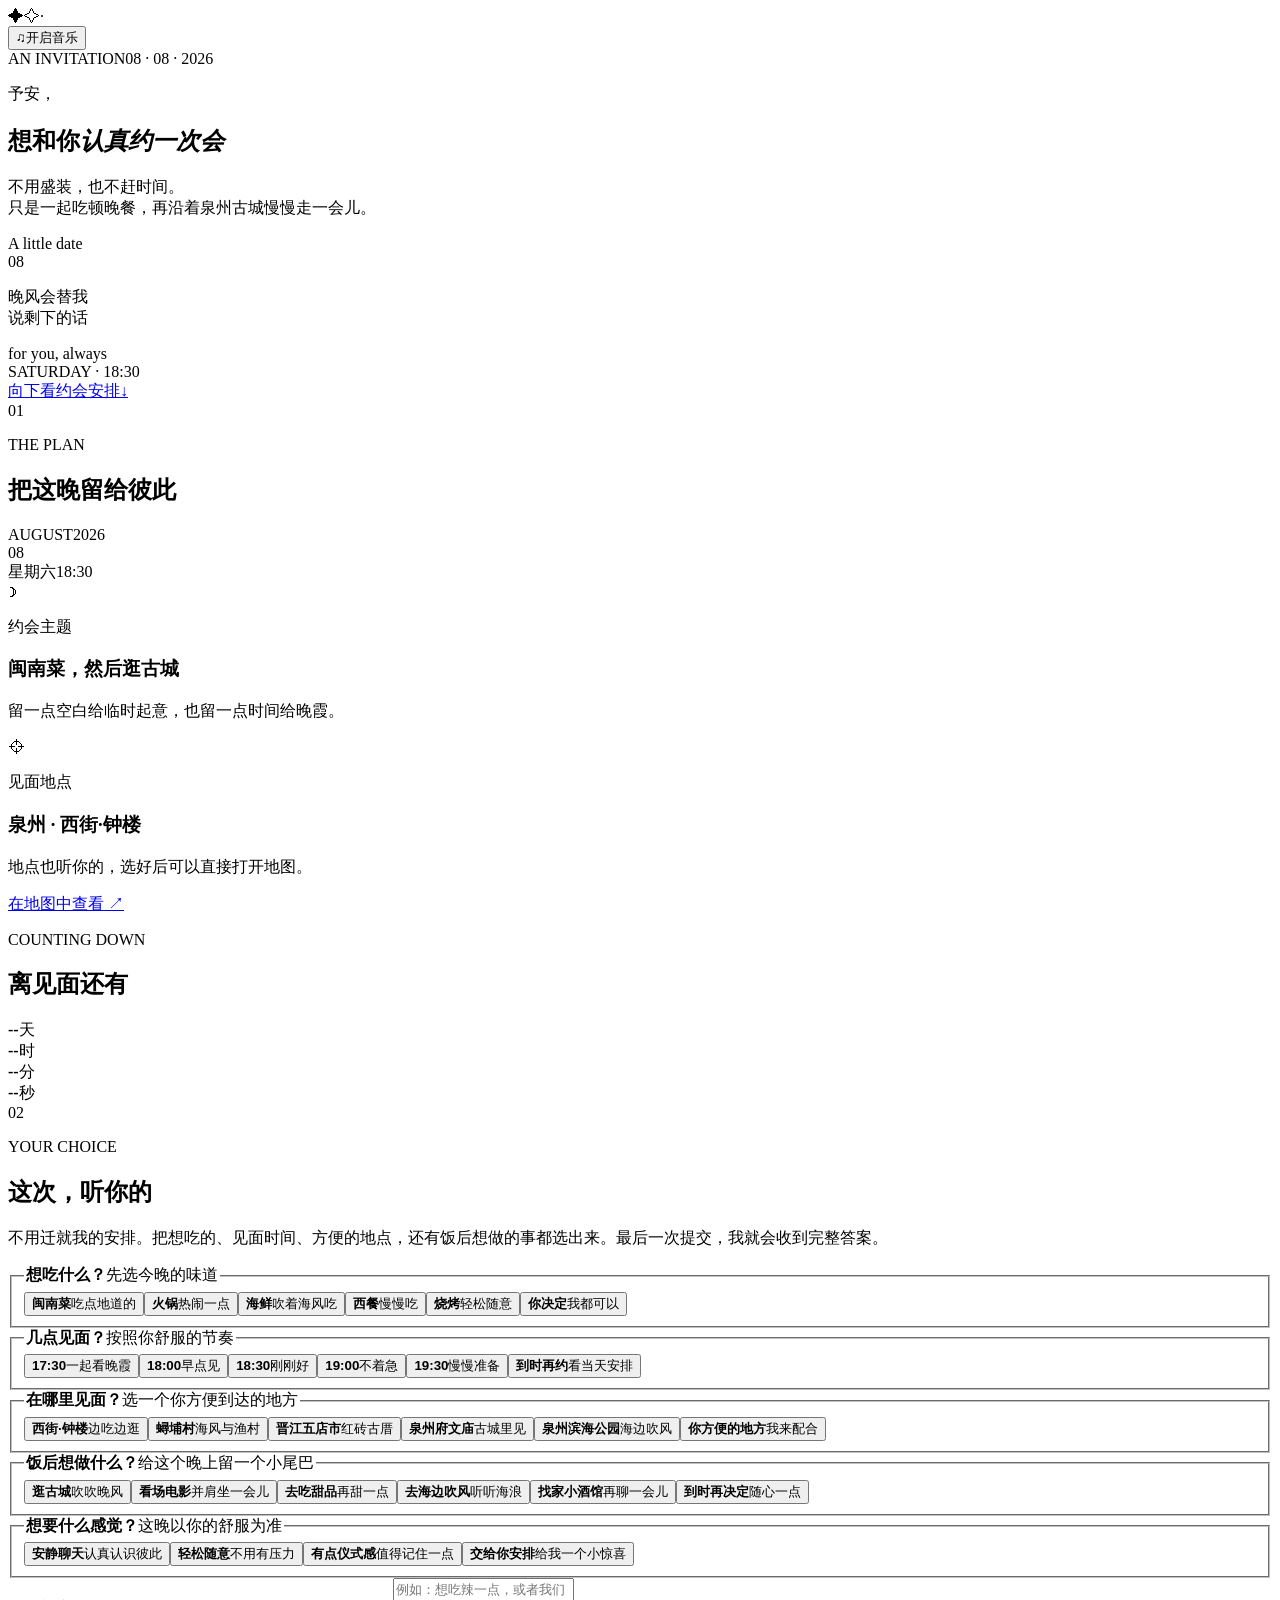
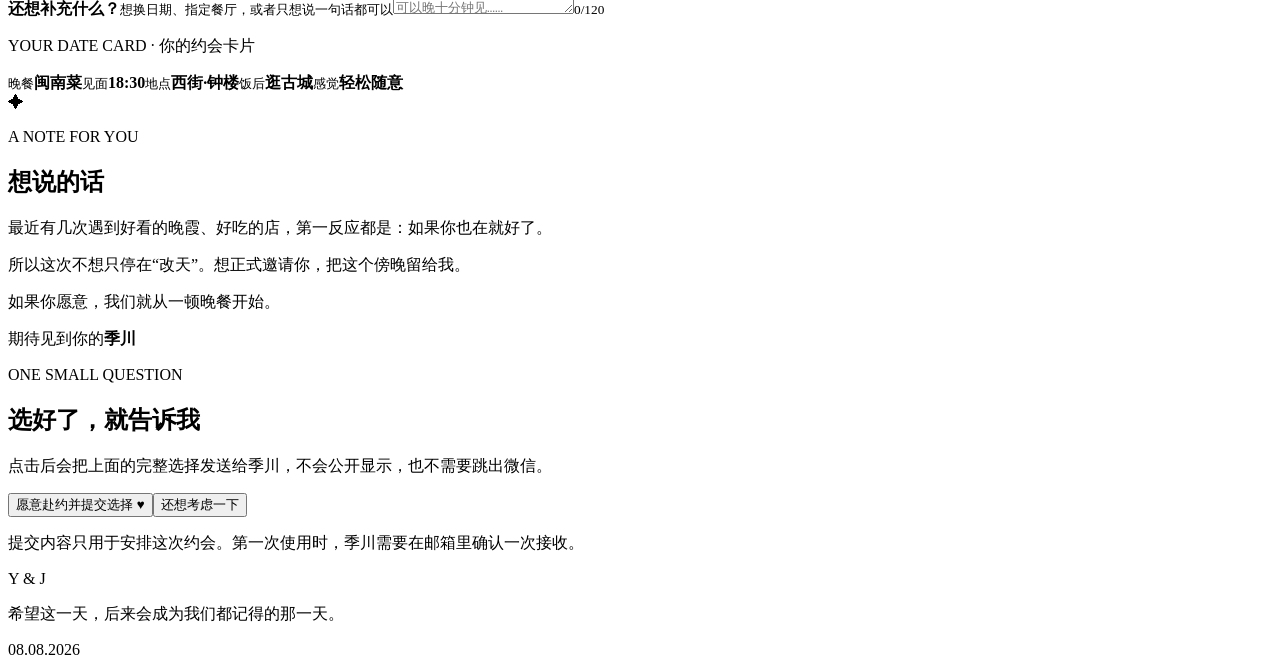
==== commit d05b29d7: "Add pink invitation choices and email replies" ====
--- a/index.html
+++ b/index.html
@@ -1 +1 @@
-<!DOCTYPE html><html lang="zh-CN"><head><meta charSet="utf-8"/><meta name="viewport" content="width=device-width, initial-scale=1"/><link rel="stylesheet" href="/yuean-date-0808/_next/static/chunks/0bj4.d1.z-43t.css" data-precedence="next"/><link rel="preload" as="script" fetchPriority="low" href="/yuean-date-0808/_next/static/chunks/095o8ps7ss3zb.js"/><script src="/yuean-date-0808/_next/static/chunks/0sno.vkfm4q93.js" async=""></script><script src="/yuean-date-0808/_next/static/chunks/0k~47ksg_kok-.js" async=""></script><script src="/yuean-date-0808/_next/static/chunks/turbopack-0owopkazhg~9n.js" async=""></script><script src="/yuean-date-0808/_next/static/chunks/16fg51mz_k.ng.js" async=""></script><script src="/yuean-date-0808/_next/static/chunks/13vpq3k489q1y.js" async=""></script><title>予安，想和你认真约一次会</title><meta name="description" content="季川写给予安的一份约会邀请：一起吃晚餐，然后沿着泉州古城慢慢散步。"/><meta property="og:title" content="予安，想和你认真约一次会"/><meta property="og:description" content="8 月 8 日，把这个傍晚留给彼此。"/><meta property="og:url" content="https://ge666-ge.github.io/yuean-date-0808/"/><meta property="og:locale" content="zh_CN"/><meta property="og:image" content="https://ge666-ge.github.io/yuean-date-0808/og.png"/><meta property="og:image:width" content="1672"/><meta property="og:image:height" content="941"/><meta property="og:image:alt" content="予安，想和你认真约一次会"/><meta property="og:type" content="website"/><meta name="twitter:card" content="summary_large_image"/><meta name="twitter:title" content="予安，想和你认真约一次会"/><meta name="twitter:description" content="8 月 8 日，把这个傍晚留给彼此。"/><meta name="twitter:image" content="https://ge666-ge.github.io/yuean-date-0808/og.png"/><script src="/yuean-date-0808/_next/static/chunks/03~yq9q893hmn.js" noModule=""></script></head><body><div hidden=""><!--$--><!--/$--></div><main><div class="ambient" aria-hidden="true"><span class="orb orb-one"></span><span class="orb orb-two"></span><span class="star star-one">✦</span><span class="star star-two">✧</span><span class="star star-three">·</span></div><button class="music-toggle " type="button" aria-label="播放背景音乐" aria-pressed="false"><span class="music-icon" aria-hidden="true">♫</span><span>开启音乐</span></button><section class="hero section-shell" aria-labelledby="invitation-title"><div class="eyebrow reveal reveal-one"><span>AN INVITATION</span><span class="eyebrow-line"></span><span>08 · 08 · 2026</span></div><div class="hero-copy"><p class="to-name reveal reveal-two">予安，</p><h1 id="invitation-title" class="reveal reveal-three">想和你<em>认真约一次会</em></h1><p class="hero-note reveal reveal-four">不用盛装，也不赶时间。<br/>只是一起吃顿晚餐，再沿着泉州古城慢慢走一会儿。</p></div><div class="hero-art reveal reveal-five" aria-hidden="true"><div class="moon-card"><span class="tiny-label">A little date</span><div class="moon"><span>08</span></div><p>晚风会替我<br/>说剩下的话</p><span class="scribble">for you, always</span></div><div class="ribbon">SATURDAY · <!-- -->18:30</div></div><a class="scroll-cue reveal reveal-five" href="#details"><span>向下看约会安排</span><span aria-hidden="true">↓</span></a></section><section class="details section-shell" id="details" aria-labelledby="details-title"><header class="section-heading"><span class="section-index">01</span><div><p>THE PLAN</p><h2 id="details-title">把这晚留给彼此</h2></div></header><div class="date-layout"><article class="date-card"><div class="date-card-top"><span>AUGUST</span><span>2026</span></div><div class="date-number">08</div><div class="date-footer"><span>星期六</span><span>18:30</span></div></article><div class="plan-list"><article class="plan-item"><span class="plan-icon" aria-hidden="true">☽</span><div><p class="plan-label">约会主题</p><h3>闽南菜<!-- -->，然后<!-- -->逛古城</h3><p>留一点空白给临时起意，也留一点时间给晚霞。</p></div></article><article class="plan-item"><span class="plan-icon" aria-hidden="true">⌖</span><div><p class="plan-label">见面地点</p><h3>泉州 · 西街·钟楼</h3><p>地点也听你的，选好后可以直接打开地图。</p><a class="map-link" href="https://uri.amap.com/search?keyword=泉州西街钟楼&amp;city=泉州" target="_blank" rel="noreferrer">在地图中查看 <span aria-hidden="true">↗</span></a></div></article></div></div></section><section class="countdown-section section-shell" aria-labelledby="countdown-title"><div class="countdown-copy"><p>COUNTING DOWN</p><h2 id="countdown-title">离见面还有</h2></div><div class="countdown-grid" aria-hidden="true"><div class="countdown-unit"><strong>--</strong><span>天</span></div><div class="countdown-unit"><strong>--</strong><span>时</span></div><div class="countdown-unit"><strong>--</strong><span>分</span></div><div class="countdown-unit"><strong>--</strong><span>秒</span></div></div></section><section class="choices section-shell" aria-labelledby="choices-title"><header class="section-heading"><span class="section-index">02</span><div><p>YOUR CHOICE</p><h2 id="choices-title">这次，听你的</h2></div></header><div class="choice-panel"><p class="choice-intro">不用迁就我的安排。选你想吃的、舒服的时间、方便的地点，还有饭后想做的事。</p><fieldset class="choice-group"><legend><strong>想吃什么？</strong><span>先选今晚的味道</span></legend><div class="choice-grid"><button class="choice-option is-selected" type="button" aria-pressed="true"><strong>闽南菜</strong><span>吃点地道的</span></button><button class="choice-option " type="button" aria-pressed="false"><strong>火锅</strong><span>热闹一点</span></button><button class="choice-option " type="button" aria-pressed="false"><strong>西餐</strong><span>慢慢吃</span></button><button class="choice-option " type="button" aria-pressed="false"><strong>你决定</strong><span>我都可以</span></button></div></fieldset><fieldset class="choice-group"><legend><strong>几点见面？</strong><span>按照你舒服的节奏</span></legend><div class="choice-grid"><button class="choice-option " type="button" aria-pressed="false"><strong>18:00</strong><span>早点见</span></button><button class="choice-option is-selected" type="button" aria-pressed="true"><strong>18:30</strong><span>刚刚好</span></button><button class="choice-option " type="button" aria-pressed="false"><strong>19:00</strong><span>不着急</span></button><button class="choice-option " type="button" aria-pressed="false"><strong>再晚一点</strong><span>到时再约</span></button></div></fieldset><fieldset class="choice-group"><legend><strong>在哪里见面？</strong><span>选一个你方便到达的地方</span></legend><div class="choice-grid"><button class="choice-option is-selected" type="button" aria-pressed="true"><strong>西街·钟楼</strong><span>边吃边逛</span></button><button class="choice-option " type="button" aria-pressed="false"><strong>蟳埔村</strong><span>海风与渔村</span></button><button class="choice-option " type="button" aria-pressed="false"><strong>晋江五店市</strong><span>红砖古厝</span></button><button class="choice-option " type="button" aria-pressed="false"><strong>你方便的地方</strong><span>我来配合</span></button></div></fieldset><fieldset class="choice-group"><legend><strong>饭后想做什么？</strong><span>给这个晚上留一个小尾巴</span></legend><div class="choice-grid"><button class="choice-option is-selected" type="button" aria-pressed="true"><strong>逛古城</strong><span>吹吹晚风</span></button><button class="choice-option " type="button" aria-pressed="false"><strong>看场电影</strong><span>并肩坐一会儿</span></button><button class="choice-option " type="button" aria-pressed="false"><strong>去吃甜品</strong><span>再甜一点</span></button><button class="choice-option " type="button" aria-pressed="false"><strong>到时再决定</strong><span>随心一点</span></button></div></fieldset><div class="choice-summary" aria-live="polite"><p>你的约会卡片</p><div><span><small>晚餐</small><strong>闽南菜</strong></span><span><small>见面</small><strong>18:30</strong></span><span><small>地点</small><strong>西街·钟楼</strong></span><span><small>饭后</small><strong>逛古城</strong></span></div></div></div></section><section class="letter section-shell" aria-labelledby="letter-title"><div class="letter-paper"><span class="letter-mark" aria-hidden="true">✦</span><p class="letter-kicker">A NOTE FOR YOU</p><h2 id="letter-title">想说的话</h2><div class="letter-body"><p>最近有几次遇到好看的晚霞、好吃的店，第一反应都是：如果你也在就好了。</p><p>所以这次不想只停在“改天”。想正式邀请你，把这个傍晚留给我。</p><p>如果你愿意，我们就从一顿晚餐开始。</p></div><div class="signature"><span>期待见到你的</span><strong>季川</strong></div></div></section><section class="rsvp section-shell" aria-labelledby="rsvp-title"><div class="rsvp-inner"><p class="rsvp-kicker">ONE SMALL QUESTION</p><h2 id="rsvp-title">你愿意来吗？</h2><p class="rsvp-subtitle">不用急着给出完美答案，只要是你真实的想法就好。</p><div class="answer-buttons" role="group" aria-label="回复邀请"><button type="button" class="answer-button primary" data-testid="accept-invitation">愿意赴约 <span aria-hidden="true">♥</span></button><button type="button" class="answer-button secondary" data-testid="consider-invitation">还想考虑一下</button></div><div class="response-area" aria-live="polite"></div></div></section><footer><span>Y &amp; J</span><p>希望这一天，后来会成为我们都记得的那一天。</p><span>08.08.2026</span></footer></main><!--$--><!--/$--><script src="/yuean-date-0808/_next/static/chunks/095o8ps7ss3zb.js" id="_R_" async=""></script><script>(self.__next_f=self.__next_f||[]).push([0])</script><script>self.__next_f.push([1,"1:\"$Sreact.fragment\"\n2:I[26151,[\"/yuean-date-0808/_next/static/chunks/16fg51mz_k.ng.js\"],\"default\"]\n3:I[5512,[\"/yuean-date-0808/_next/static/chunks/16fg51mz_k.ng.js\"],\"default\"]\n4:I[41414,[\"/yuean-date-0808/_next/static/chunks/16fg51mz_k.ng.js\"],\"ClientPageRoot\"]\n5:I[92598,[\"/yuean-date-0808/_next/static/chunks/16fg51mz_k.ng.js\",\"/yuean-date-0808/_next/static/chunks/13vpq3k489q1y.js\"],\"default\"]\n8:I[81578,[\"/yuean-date-0808/_next/static/chunks/16fg51mz_k.ng.js\"],\"OutletBoundary\"]\n9:\"$Sreact.suspense\"\nb:I[81578,[\"/yuean-date-0808/_next/static/chunks/16fg51mz_k.ng.js\"],\"ViewportBoundary\"]\nd:I[81578,[\"/yuean-date-0808/_next/static/chunks/16fg51mz_k.ng.js\"],\"MetadataBoundary\"]\nf:I[29176,[\"/yuean-date-0808/_next/static/chunks/16fg51mz_k.ng.js\"],\"default\",1]\n:HL[\"/yuean-date-0808/_next/static/chunks/0bj4.d1.z-43t.css\",\"style\"]\n"])</script><script>self.__next_f.push([1,"0:{\"P\":null,\"c\":[\"\",\"\"],\"q\":\"\",\"i\":false,\"f\":[[[\"\",{\"children\":[\"__PAGE__\",{}]},\"$undefined\",\"$undefined\",16],[[\"$\",\"$1\",\"c\",{\"children\":[[[\"$\",\"link\",\"0\",{\"rel\":\"stylesheet\",\"href\":\"/yuean-date-0808/_next/static/chunks/0bj4.d1.z-43t.css\",\"precedence\":\"next\",\"crossOrigin\":\"$undefined\",\"nonce\":\"$undefined\"}],[\"$\",\"script\",\"script-0\",{\"src\":\"/yuean-date-0808/_next/static/chunks/16fg51mz_k.ng.js\",\"async\":true,\"nonce\":\"$undefined\"}]],[\"$\",\"html\",null,{\"lang\":\"zh-CN\",\"children\":[\"$\",\"body\",null,{\"children\":[\"$\",\"$L2\",null,{\"parallelRouterKey\":\"children\",\"error\":\"$undefined\",\"errorStyles\":\"$undefined\",\"errorScripts\":\"$undefined\",\"template\":[\"$\",\"$L3\",null,{}],\"templateStyles\":\"$undefined\",\"templateScripts\":\"$undefined\",\"notFound\":[[[\"$\",\"title\",null,{\"children\":\"404: This page could not be found.\"}],[\"$\",\"div\",null,{\"style\":{\"fontFamily\":\"system-ui,\\\"Segoe UI\\\",Roboto,Helvetica,Arial,sans-serif,\\\"Apple Color Emoji\\\",\\\"Segoe UI Emoji\\\"\",\"height\":\"100vh\",\"textAlign\":\"center\",\"display\":\"flex\",\"flexDirection\":\"column\",\"alignItems\":\"center\",\"justifyContent\":\"center\"},\"children\":[\"$\",\"div\",null,{\"children\":[[\"$\",\"style\",null,{\"dangerouslySetInnerHTML\":{\"__html\":\"body{color:#000;background:#fff;margin:0}.next-error-h1{border-right:1px solid rgba(0,0,0,.3)}@media (prefers-color-scheme:dark){body{color:#fff;background:#000}.next-error-h1{border-right:1px solid rgba(255,255,255,.3)}}\"}}],[\"$\",\"h1\",null,{\"className\":\"next-error-h1\",\"style\":{\"display\":\"inline-block\",\"margin\":\"0 20px 0 0\",\"padding\":\"0 23px 0 0\",\"fontSize\":24,\"fontWeight\":500,\"verticalAlign\":\"top\",\"lineHeight\":\"49px\"},\"children\":404}],[\"$\",\"div\",null,{\"style\":{\"display\":\"inline-block\"},\"children\":[\"$\",\"h2\",null,{\"style\":{\"fontSize\":14,\"fontWeight\":400,\"lineHeight\":\"49px\",\"margin\":0},\"children\":\"This page could not be found.\"}]}]]}]}]],[]],\"forbidden\":\"$undefined\",\"unauthorized\":\"$undefined\"}]}]}]]}],{\"children\":[[\"$\",\"$1\",\"c\",{\"children\":[[\"$\",\"$L4\",null,{\"Component\":\"$5\",\"serverProvidedParams\":{\"searchParams\":{},\"params\":{},\"promises\":[\"$@6\",\"$@7\"]}}],[[\"$\",\"script\",\"script-0\",{\"src\":\"/yuean-date-0808/_next/static/chunks/13vpq3k489q1y.js\",\"async\":true,\"nonce\":\"$undefined\"}]],[\"$\",\"$L8\",null,{\"children\":[\"$\",\"$9\",null,{\"name\":\"Next.MetadataOutlet\",\"children\":\"$@a\"}]}]]}],{},null,false,null]},null,false,null],[\"$\",\"$1\",\"h\",{\"children\":[null,[\"$\",\"$Lb\",null,{\"children\":\"$Lc\"}],[\"$\",\"div\",null,{\"hidden\":true,\"children\":[\"$\",\"$Ld\",null,{\"children\":[\"$\",\"$9\",null,{\"name\":\"Next.Metadata\",\"children\":\"$Le\"}]}]}],null]}],false]],\"m\":\"$undefined\",\"G\":[\"$f\",[[\"$\",\"link\",\"0\",{\"rel\":\"stylesheet\",\"href\":\"/yuean-date-0808/_next/static/chunks/0bj4.d1.z-43t.css\",\"precedence\":\"next\",\"crossOrigin\":\"$undefined\",\"nonce\":\"$undefined\"}]]],\"S\":true,\"h\":null,\"s\":\"$undefined\",\"l\":\"$undefined\",\"p\":\"$undefined\",\"d\":\"$undefined\",\"b\":\"xuab5oNOqhJe1UALyNiFe\"}\n"])</script><script>self.__next_f.push([1,"6:{}\n7:\"$0:f:0:1:1:children:0:props:children:0:props:serverProvidedParams:params\"\n"])</script><script>self.__next_f.push([1,"c:[[\"$\",\"meta\",\"0\",{\"charSet\":\"utf-8\"}],[\"$\",\"meta\",\"1\",{\"name\":\"viewport\",\"content\":\"width=device-width, initial-scale=1\"}]]\n"])</script><script>self.__next_f.push([1,"a:null\ne:[[\"$\",\"title\",\"0\",{\"children\":\"予安，想和你认真约一次会\"}],[\"$\",\"meta\",\"1\",{\"name\":\"description\",\"content\":\"季川写给予安的一份约会邀请：一起吃晚餐，然后沿着泉州古城慢慢散步。\"}],[\"$\",\"meta\",\"2\",{\"property\":\"og:title\",\"content\":\"予安，想和你认真约一次会\"}],[\"$\",\"meta\",\"3\",{\"property\":\"og:description\",\"content\":\"8 月 8 日，把这个傍晚留给彼此。\"}],[\"$\",\"meta\",\"4\",{\"property\":\"og:url\",\"content\":\"https://ge666-ge.github.io/yuean-date-0808/\"}],[\"$\",\"meta\",\"5\",{\"property\":\"og:locale\",\"content\":\"zh_CN\"}],[\"$\",\"meta\",\"6\",{\"property\":\"og:image\",\"content\":\"https://ge666-ge.github.io/yuean-date-0808/og.png\"}],[\"$\",\"meta\",\"7\",{\"property\":\"og:image:width\",\"content\":\"1672\"}],[\"$\",\"meta\",\"8\",{\"property\":\"og:image:height\",\"content\":\"941\"}],[\"$\",\"meta\",\"9\",{\"property\":\"og:image:alt\",\"content\":\"予安，想和你认真约一次会\"}],[\"$\",\"meta\",\"10\",{\"property\":\"og:type\",\"content\":\"website\"}],[\"$\",\"meta\",\"11\",{\"name\":\"twitter:card\",\"content\":\"summary_large_image\"}],[\"$\",\"meta\",\"12\",{\"name\":\"twitter:title\",\"content\":\"予安，想和你认真约一次会\"}],[\"$\",\"meta\",\"13\",{\"name\":\"twitter:description\",\"content\":\"8 月 8 日，把这个傍晚留给彼此。\"}],[\"$\",\"meta\",\"14\",{\"name\":\"twitter:image\",\"content\":\"https://ge666-ge.github.io/yuean-date-0808/og.png\"}]]\n"])</script></body></html>+<!DOCTYPE html><html lang="zh-CN"><head><meta charSet="utf-8"/><meta name="viewport" content="width=device-width, initial-scale=1, viewport-fit=cover"/><link rel="stylesheet" href="/yuean-date-0808/_next/static/chunks/138md96c.8squ.css" data-precedence="next"/><link rel="preload" as="script" fetchPriority="low" href="/yuean-date-0808/_next/static/chunks/095o8ps7ss3zb.js"/><script src="/yuean-date-0808/_next/static/chunks/0sno.vkfm4q93.js" async=""></script><script src="/yuean-date-0808/_next/static/chunks/0k~47ksg_kok-.js" async=""></script><script src="/yuean-date-0808/_next/static/chunks/turbopack-0owopkazhg~9n.js" async=""></script><script src="/yuean-date-0808/_next/static/chunks/16fg51mz_k.ng.js" async=""></script><script src="/yuean-date-0808/_next/static/chunks/02031kf2.lppy.js" async=""></script><meta name="theme-color" content="#fff3f7"/><title>予安，想和你认真约一次会</title><meta name="description" content="季川写给予安的一份粉色约会邀请：想吃什么、几点见、在哪里见，都由你选择。"/><meta property="og:title" content="予安，想和你认真约一次会"/><meta property="og:description" content="8 月 8 日 · 泉州。想吃什么、几点见、在哪里见，都听你的。"/><meta property="og:url" content="https://ge666-ge.github.io/yuean-date-0808/"/><meta property="og:locale" content="zh_CN"/><meta property="og:image" content="https://ge666-ge.github.io/yuean-date-0808/og.png"/><meta property="og:image:width" content="1731"/><meta property="og:image:height" content="909"/><meta property="og:image:alt" content="予安，想和你认真约一次会"/><meta property="og:type" content="website"/><meta name="twitter:card" content="summary_large_image"/><meta name="twitter:title" content="予安，想和你认真约一次会"/><meta name="twitter:description" content="8 月 8 日 · 泉州。想吃什么、几点见、在哪里见，都听你的。"/><meta name="twitter:image" content="https://ge666-ge.github.io/yuean-date-0808/og.png"/><script src="/yuean-date-0808/_next/static/chunks/03~yq9q893hmn.js" noModule=""></script></head><body><div hidden=""><!--$--><!--/$--></div><main><div class="ambient" aria-hidden="true"><span class="orb orb-one"></span><span class="orb orb-two"></span><span class="star star-one">✦</span><span class="star star-two">✧</span><span class="star star-three">·</span></div><button class="music-toggle " type="button" aria-label="播放背景音乐" aria-pressed="false"><span class="music-icon" aria-hidden="true">♫</span><span>开启音乐</span></button><section class="hero section-shell" aria-labelledby="invitation-title"><div class="eyebrow reveal reveal-one"><span>AN INVITATION</span><span class="eyebrow-line"></span><span>08 · 08 · 2026</span></div><div class="hero-copy"><p class="to-name reveal reveal-two">予安，</p><h1 id="invitation-title" class="reveal reveal-three">想和你<em>认真约一次会</em></h1><p class="hero-note reveal reveal-four">不用盛装，也不赶时间。<br/>只是一起吃顿晚餐，再沿着泉州古城慢慢走一会儿。</p></div><div class="hero-art reveal reveal-five" aria-hidden="true"><div class="moon-card"><span class="tiny-label">A little date</span><div class="moon"><span>08</span></div><p>晚风会替我<br/>说剩下的话</p><span class="scribble">for you, always</span></div><div class="ribbon">SATURDAY · <!-- -->18:30</div></div><a class="scroll-cue reveal reveal-five" href="#details"><span>向下看约会安排</span><span aria-hidden="true">↓</span></a></section><section class="details section-shell" id="details" aria-labelledby="details-title"><header class="section-heading"><span class="section-index">01</span><div><p>THE PLAN</p><h2 id="details-title">把这晚留给彼此</h2></div></header><div class="date-layout"><article class="date-card"><div class="date-card-top"><span>AUGUST</span><span>2026</span></div><div class="date-number">08</div><div class="date-footer"><span>星期六</span><span>18:30</span></div></article><div class="plan-list"><article class="plan-item"><span class="plan-icon" aria-hidden="true">☽</span><div><p class="plan-label">约会主题</p><h3>闽南菜<!-- -->，然后<!-- -->逛古城</h3><p>留一点空白给临时起意，也留一点时间给晚霞。</p></div></article><article class="plan-item"><span class="plan-icon" aria-hidden="true">⌖</span><div><p class="plan-label">见面地点</p><h3>泉州 · 西街·钟楼</h3><p>地点也听你的，选好后可以直接打开地图。</p><a class="map-link" href="https://uri.amap.com/search?keyword=泉州西街钟楼&amp;city=泉州" target="_blank" rel="noreferrer">在地图中查看 <span aria-hidden="true">↗</span></a></div></article></div></div></section><section class="countdown-section section-shell" aria-labelledby="countdown-title"><div class="countdown-copy"><p>COUNTING DOWN</p><h2 id="countdown-title">离见面还有</h2></div><div class="countdown-grid" aria-hidden="true"><div class="countdown-unit"><strong>--</strong><span>天</span></div><div class="countdown-unit"><strong>--</strong><span>时</span></div><div class="countdown-unit"><strong>--</strong><span>分</span></div><div class="countdown-unit"><strong>--</strong><span>秒</span></div></div></section><section class="choices section-shell" aria-labelledby="choices-title"><header class="section-heading"><span class="section-index">02</span><div><p>YOUR CHOICE</p><h2 id="choices-title">这次，听你的</h2></div></header><div class="choice-panel"><p class="choice-intro">不用迁就我的安排。把想吃的、见面时间、方便的地点，还有饭后想做的事都选出来。最后一次提交，我就会收到完整答案。</p><fieldset class="choice-group"><legend><strong>想吃什么？</strong><span>先选今晚的味道</span></legend><div class="choice-grid"><button class="choice-option is-selected" type="button" aria-pressed="true"><strong>闽南菜</strong><span>吃点地道的</span></button><button class="choice-option " type="button" aria-pressed="false"><strong>火锅</strong><span>热闹一点</span></button><button class="choice-option " type="button" aria-pressed="false"><strong>海鲜</strong><span>吹着海风吃</span></button><button class="choice-option " type="button" aria-pressed="false"><strong>西餐</strong><span>慢慢吃</span></button><button class="choice-option " type="button" aria-pressed="false"><strong>烧烤</strong><span>轻松随意</span></button><button class="choice-option " type="button" aria-pressed="false"><strong>你决定</strong><span>我都可以</span></button></div></fieldset><fieldset class="choice-group"><legend><strong>几点见面？</strong><span>按照你舒服的节奏</span></legend><div class="choice-grid"><button class="choice-option " type="button" aria-pressed="false"><strong>17:30</strong><span>一起看晚霞</span></button><button class="choice-option " type="button" aria-pressed="false"><strong>18:00</strong><span>早点见</span></button><button class="choice-option is-selected" type="button" aria-pressed="true"><strong>18:30</strong><span>刚刚好</span></button><button class="choice-option " type="button" aria-pressed="false"><strong>19:00</strong><span>不着急</span></button><button class="choice-option " type="button" aria-pressed="false"><strong>19:30</strong><span>慢慢准备</span></button><button class="choice-option " type="button" aria-pressed="false"><strong>到时再约</strong><span>看当天安排</span></button></div></fieldset><fieldset class="choice-group"><legend><strong>在哪里见面？</strong><span>选一个你方便到达的地方</span></legend><div class="choice-grid"><button class="choice-option is-selected" type="button" aria-pressed="true"><strong>西街·钟楼</strong><span>边吃边逛</span></button><button class="choice-option " type="button" aria-pressed="false"><strong>蟳埔村</strong><span>海风与渔村</span></button><button class="choice-option " type="button" aria-pressed="false"><strong>晋江五店市</strong><span>红砖古厝</span></button><button class="choice-option " type="button" aria-pressed="false"><strong>泉州府文庙</strong><span>古城里见</span></button><button class="choice-option " type="button" aria-pressed="false"><strong>泉州滨海公园</strong><span>海边吹风</span></button><button class="choice-option " type="button" aria-pressed="false"><strong>你方便的地方</strong><span>我来配合</span></button></div></fieldset><fieldset class="choice-group"><legend><strong>饭后想做什么？</strong><span>给这个晚上留一个小尾巴</span></legend><div class="choice-grid"><button class="choice-option is-selected" type="button" aria-pressed="true"><strong>逛古城</strong><span>吹吹晚风</span></button><button class="choice-option " type="button" aria-pressed="false"><strong>看场电影</strong><span>并肩坐一会儿</span></button><button class="choice-option " type="button" aria-pressed="false"><strong>去吃甜品</strong><span>再甜一点</span></button><button class="choice-option " type="button" aria-pressed="false"><strong>去海边吹风</strong><span>听听海浪</span></button><button class="choice-option " type="button" aria-pressed="false"><strong>找家小酒馆</strong><span>再聊一会儿</span></button><button class="choice-option " type="button" aria-pressed="false"><strong>到时再决定</strong><span>随心一点</span></button></div></fieldset><fieldset class="choice-group"><legend><strong>想要什么感觉？</strong><span>这晚以你的舒服为准</span></legend><div class="choice-grid"><button class="choice-option " type="button" aria-pressed="false"><strong>安静聊天</strong><span>认真认识彼此</span></button><button class="choice-option is-selected" type="button" aria-pressed="true"><strong>轻松随意</strong><span>不用有压力</span></button><button class="choice-option " type="button" aria-pressed="false"><strong>有点仪式感</strong><span>值得记住一点</span></button><button class="choice-option " type="button" aria-pressed="false"><strong>交给你安排</strong><span>给我一个小惊喜</span></button></div></fieldset><label class="note-field"><span><strong>还想补充什么？</strong><small>想换日期、指定餐厅，或者只想说一句话都可以</small></span><textarea maxLength="120" placeholder="例如：想吃辣一点，或者我们可以晚十分钟见……"></textarea><small class="note-count">0<!-- -->/120</small></label><div class="choice-summary" aria-live="polite"><p>YOUR DATE CARD · 你的约会卡片</p><div><span><small>晚餐</small><strong>闽南菜</strong></span><span><small>见面</small><strong>18:30</strong></span><span><small>地点</small><strong>西街·钟楼</strong></span><span><small>饭后</small><strong>逛古城</strong></span><span><small>感觉</small><strong>轻松随意</strong></span></div></div></div></section><section class="letter section-shell" aria-labelledby="letter-title"><div class="letter-paper"><span class="letter-mark" aria-hidden="true">✦</span><p class="letter-kicker">A NOTE FOR YOU</p><h2 id="letter-title">想说的话</h2><div class="letter-body"><p>最近有几次遇到好看的晚霞、好吃的店，第一反应都是：如果你也在就好了。</p><p>所以这次不想只停在“改天”。想正式邀请你，把这个傍晚留给我。</p><p>如果你愿意，我们就从一顿晚餐开始。</p></div><div class="signature"><span>期待见到你的</span><strong>季川</strong></div></div></section><section class="rsvp section-shell" aria-labelledby="rsvp-title"><div class="rsvp-inner"><p class="rsvp-kicker">ONE SMALL QUESTION</p><h2 id="rsvp-title">选好了，就告诉我</h2><p class="rsvp-subtitle">点击后会把上面的完整选择发送给季川，不会公开显示，也不需要跳出微信。</p><div class="answer-buttons" role="group" aria-label="回复邀请"><button type="button" class="answer-button primary" data-testid="accept-invitation">愿意赴约并提交选择<!-- --> <span aria-hidden="true">♥</span></button><button type="button" class="answer-button secondary" data-testid="consider-invitation">还想考虑一下</button></div><p class="submit-privacy">提交内容只用于安排这次约会。第一次使用时，季川需要在邮箱里确认一次接收。</p><div class="response-area" aria-live="polite"></div></div></section><footer><span>Y &amp; J</span><p>希望这一天，后来会成为我们都记得的那一天。</p><span>08.08.2026</span></footer></main><!--$--><!--/$--><script src="/yuean-date-0808/_next/static/chunks/095o8ps7ss3zb.js" id="_R_" async=""></script><script>(self.__next_f=self.__next_f||[]).push([0])</script><script>self.__next_f.push([1,"1:\"$Sreact.fragment\"\n2:I[26151,[\"/yuean-date-0808/_next/static/chunks/16fg51mz_k.ng.js\"],\"default\"]\n3:I[5512,[\"/yuean-date-0808/_next/static/chunks/16fg51mz_k.ng.js\"],\"default\"]\n4:I[41414,[\"/yuean-date-0808/_next/static/chunks/16fg51mz_k.ng.js\"],\"ClientPageRoot\"]\n5:I[92598,[\"/yuean-date-0808/_next/static/chunks/16fg51mz_k.ng.js\",\"/yuean-date-0808/_next/static/chunks/02031kf2.lppy.js\"],\"default\"]\n8:I[81578,[\"/yuean-date-0808/_next/static/chunks/16fg51mz_k.ng.js\"],\"OutletBoundary\"]\n9:\"$Sreact.suspense\"\nb:I[81578,[\"/yuean-date-0808/_next/static/chunks/16fg51mz_k.ng.js\"],\"ViewportBoundary\"]\nd:I[81578,[\"/yuean-date-0808/_next/static/chunks/16fg51mz_k.ng.js\"],\"MetadataBoundary\"]\nf:I[29176,[\"/yuean-date-0808/_next/static/chunks/16fg51mz_k.ng.js\"],\"default\",1]\n:HL[\"/yuean-date-0808/_next/static/chunks/138md96c.8squ.css\",\"style\"]\n"])</script><script>self.__next_f.push([1,"0:{\"P\":null,\"c\":[\"\",\"\"],\"q\":\"\",\"i\":false,\"f\":[[[\"\",{\"children\":[\"__PAGE__\",{}]},\"$undefined\",\"$undefined\",16],[[\"$\",\"$1\",\"c\",{\"children\":[[[\"$\",\"link\",\"0\",{\"rel\":\"stylesheet\",\"href\":\"/yuean-date-0808/_next/static/chunks/138md96c.8squ.css\",\"precedence\":\"next\",\"crossOrigin\":\"$undefined\",\"nonce\":\"$undefined\"}],[\"$\",\"script\",\"script-0\",{\"src\":\"/yuean-date-0808/_next/static/chunks/16fg51mz_k.ng.js\",\"async\":true,\"nonce\":\"$undefined\"}]],[\"$\",\"html\",null,{\"lang\":\"zh-CN\",\"children\":[\"$\",\"body\",null,{\"children\":[\"$\",\"$L2\",null,{\"parallelRouterKey\":\"children\",\"error\":\"$undefined\",\"errorStyles\":\"$undefined\",\"errorScripts\":\"$undefined\",\"template\":[\"$\",\"$L3\",null,{}],\"templateStyles\":\"$undefined\",\"templateScripts\":\"$undefined\",\"notFound\":[[[\"$\",\"title\",null,{\"children\":\"404: This page could not be found.\"}],[\"$\",\"div\",null,{\"style\":{\"fontFamily\":\"system-ui,\\\"Segoe UI\\\",Roboto,Helvetica,Arial,sans-serif,\\\"Apple Color Emoji\\\",\\\"Segoe UI Emoji\\\"\",\"height\":\"100vh\",\"textAlign\":\"center\",\"display\":\"flex\",\"flexDirection\":\"column\",\"alignItems\":\"center\",\"justifyContent\":\"center\"},\"children\":[\"$\",\"div\",null,{\"children\":[[\"$\",\"style\",null,{\"dangerouslySetInnerHTML\":{\"__html\":\"body{color:#000;background:#fff;margin:0}.next-error-h1{border-right:1px solid rgba(0,0,0,.3)}@media (prefers-color-scheme:dark){body{color:#fff;background:#000}.next-error-h1{border-right:1px solid rgba(255,255,255,.3)}}\"}}],[\"$\",\"h1\",null,{\"className\":\"next-error-h1\",\"style\":{\"display\":\"inline-block\",\"margin\":\"0 20px 0 0\",\"padding\":\"0 23px 0 0\",\"fontSize\":24,\"fontWeight\":500,\"verticalAlign\":\"top\",\"lineHeight\":\"49px\"},\"children\":404}],[\"$\",\"div\",null,{\"style\":{\"display\":\"inline-block\"},\"children\":[\"$\",\"h2\",null,{\"style\":{\"fontSize\":14,\"fontWeight\":400,\"lineHeight\":\"49px\",\"margin\":0},\"children\":\"This page could not be found.\"}]}]]}]}]],[]],\"forbidden\":\"$undefined\",\"unauthorized\":\"$undefined\"}]}]}]]}],{\"children\":[[\"$\",\"$1\",\"c\",{\"children\":[[\"$\",\"$L4\",null,{\"Component\":\"$5\",\"serverProvidedParams\":{\"searchParams\":{},\"params\":{},\"promises\":[\"$@6\",\"$@7\"]}}],[[\"$\",\"script\",\"script-0\",{\"src\":\"/yuean-date-0808/_next/static/chunks/02031kf2.lppy.js\",\"async\":true,\"nonce\":\"$undefined\"}]],[\"$\",\"$L8\",null,{\"children\":[\"$\",\"$9\",null,{\"name\":\"Next.MetadataOutlet\",\"children\":\"$@a\"}]}]]}],{},null,false,null]},null,false,null],[\"$\",\"$1\",\"h\",{\"children\":[null,[\"$\",\"$Lb\",null,{\"children\":\"$Lc\"}],[\"$\",\"div\",null,{\"hidden\":true,\"children\":[\"$\",\"$Ld\",null,{\"children\":[\"$\",\"$9\",null,{\"name\":\"Next.Metadata\",\"children\":\"$Le\"}]}]}],null]}],false]],\"m\":\"$undefined\",\"G\":[\"$f\",[[\"$\",\"link\",\"0\",{\"rel\":\"stylesheet\",\"href\":\"/yuean-date-0808/_next/static/chunks/138md96c.8squ.css\",\"precedence\":\"next\",\"crossOrigin\":\"$undefined\",\"nonce\":\"$undefined\"}]]],\"S\":true,\"h\":null,\"s\":\"$undefined\",\"l\":\"$undefined\",\"p\":\"$undefined\",\"d\":\"$undefined\",\"b\":\"7gUp19dIFnt2_kjHpnwpp\"}\n"])</script><script>self.__next_f.push([1,"6:{}\n7:\"$0:f:0:1:1:children:0:props:children:0:props:serverProvidedParams:params\"\n"])</script><script>self.__next_f.push([1,"c:[[\"$\",\"meta\",\"0\",{\"charSet\":\"utf-8\"}],[\"$\",\"meta\",\"1\",{\"name\":\"viewport\",\"content\":\"width=device-width, initial-scale=1, viewport-fit=cover\"}],[\"$\",\"meta\",\"2\",{\"name\":\"theme-color\",\"content\":\"#fff3f7\"}]]\n"])</script><script>self.__next_f.push([1,"a:null\ne:[[\"$\",\"title\",\"0\",{\"children\":\"予安，想和你认真约一次会\"}],[\"$\",\"meta\",\"1\",{\"name\":\"description\",\"content\":\"季川写给予安的一份粉色约会邀请：想吃什么、几点见、在哪里见，都由你选择。\"}],[\"$\",\"meta\",\"2\",{\"property\":\"og:title\",\"content\":\"予安，想和你认真约一次会\"}],[\"$\",\"meta\",\"3\",{\"property\":\"og:description\",\"content\":\"8 月 8 日 · 泉州。想吃什么、几点见、在哪里见，都听你的。\"}],[\"$\",\"meta\",\"4\",{\"property\":\"og:url\",\"content\":\"https://ge666-ge.github.io/yuean-date-0808/\"}],[\"$\",\"meta\",\"5\",{\"property\":\"og:locale\",\"content\":\"zh_CN\"}],[\"$\",\"meta\",\"6\",{\"property\":\"og:image\",\"content\":\"https://ge666-ge.github.io/yuean-date-0808/og.png\"}],[\"$\",\"meta\",\"7\",{\"property\":\"og:image:width\",\"content\":\"1731\"}],[\"$\",\"meta\",\"8\",{\"property\":\"og:image:height\",\"content\":\"909\"}],[\"$\",\"meta\",\"9\",{\"property\":\"og:image:alt\",\"content\":\"予安，想和你认真约一次会\"}],[\"$\",\"meta\",\"10\",{\"property\":\"og:type\",\"content\":\"website\"}],[\"$\",\"meta\",\"11\",{\"name\":\"twitter:card\",\"content\":\"summary_large_image\"}],[\"$\",\"meta\",\"12\",{\"name\":\"twitter:title\",\"content\":\"予安，想和你认真约一次会\"}],[\"$\",\"meta\",\"13\",{\"name\":\"twitter:description\",\"content\":\"8 月 8 日 · 泉州。想吃什么、几点见、在哪里见，都听你的。\"}],[\"$\",\"meta\",\"14\",{\"name\":\"twitter:image\",\"content\":\"https://ge666-ge.github.io/yuean-date-0808/og.png\"}]]\n"])</script></body></html>
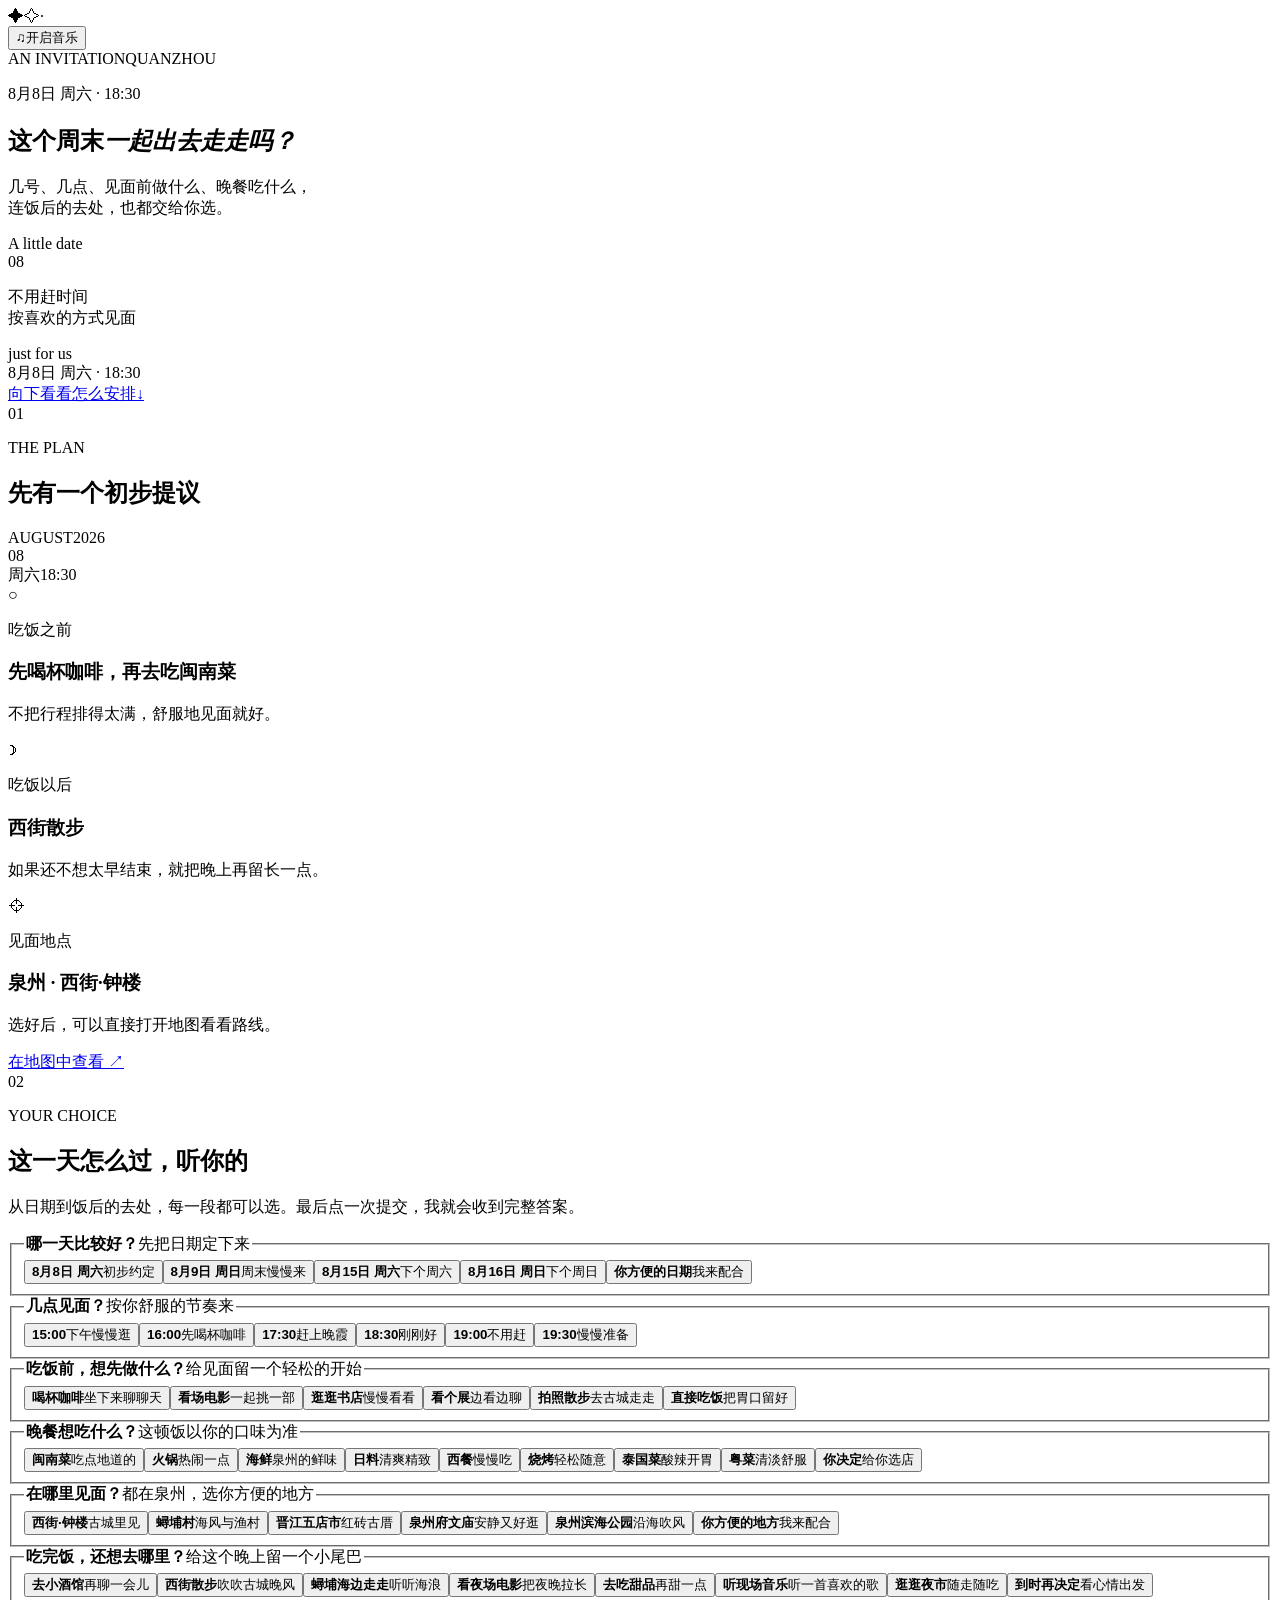
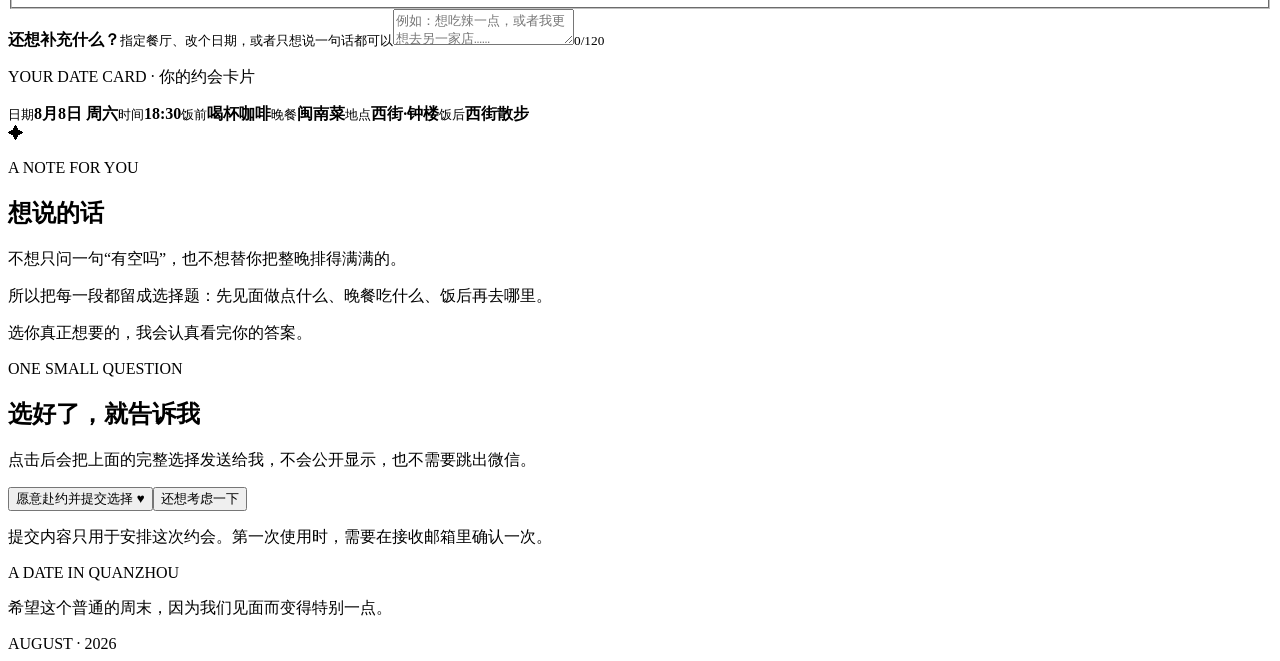
==== commit badb2070: "Redesign invitation as a date itinerary picker" ====
--- a/index.html
+++ b/index.html
@@ -1 +1 @@
-<!DOCTYPE html><html lang="zh-CN"><head><meta charSet="utf-8"/><meta name="viewport" content="width=device-width, initial-scale=1, viewport-fit=cover"/><link rel="stylesheet" href="/yuean-date-0808/_next/static/chunks/138md96c.8squ.css" data-precedence="next"/><link rel="preload" as="script" fetchPriority="low" href="/yuean-date-0808/_next/static/chunks/095o8ps7ss3zb.js"/><script src="/yuean-date-0808/_next/static/chunks/0sno.vkfm4q93.js" async=""></script><script src="/yuean-date-0808/_next/static/chunks/0k~47ksg_kok-.js" async=""></script><script src="/yuean-date-0808/_next/static/chunks/turbopack-0owopkazhg~9n.js" async=""></script><script src="/yuean-date-0808/_next/static/chunks/16fg51mz_k.ng.js" async=""></script><script src="/yuean-date-0808/_next/static/chunks/02031kf2.lppy.js" async=""></script><meta name="theme-color" content="#fff3f7"/><title>予安，想和你认真约一次会</title><meta name="description" content="季川写给予安的一份粉色约会邀请：想吃什么、几点见、在哪里见，都由你选择。"/><meta property="og:title" content="予安，想和你认真约一次会"/><meta property="og:description" content="8 月 8 日 · 泉州。想吃什么、几点见、在哪里见，都听你的。"/><meta property="og:url" content="https://ge666-ge.github.io/yuean-date-0808/"/><meta property="og:locale" content="zh_CN"/><meta property="og:image" content="https://ge666-ge.github.io/yuean-date-0808/og.png"/><meta property="og:image:width" content="1731"/><meta property="og:image:height" content="909"/><meta property="og:image:alt" content="予安，想和你认真约一次会"/><meta property="og:type" content="website"/><meta name="twitter:card" content="summary_large_image"/><meta name="twitter:title" content="予安，想和你认真约一次会"/><meta name="twitter:description" content="8 月 8 日 · 泉州。想吃什么、几点见、在哪里见，都听你的。"/><meta name="twitter:image" content="https://ge666-ge.github.io/yuean-date-0808/og.png"/><script src="/yuean-date-0808/_next/static/chunks/03~yq9q893hmn.js" noModule=""></script></head><body><div hidden=""><!--$--><!--/$--></div><main><div class="ambient" aria-hidden="true"><span class="orb orb-one"></span><span class="orb orb-two"></span><span class="star star-one">✦</span><span class="star star-two">✧</span><span class="star star-three">·</span></div><button class="music-toggle " type="button" aria-label="播放背景音乐" aria-pressed="false"><span class="music-icon" aria-hidden="true">♫</span><span>开启音乐</span></button><section class="hero section-shell" aria-labelledby="invitation-title"><div class="eyebrow reveal reveal-one"><span>AN INVITATION</span><span class="eyebrow-line"></span><span>08 · 08 · 2026</span></div><div class="hero-copy"><p class="to-name reveal reveal-two">予安，</p><h1 id="invitation-title" class="reveal reveal-three">想和你<em>认真约一次会</em></h1><p class="hero-note reveal reveal-four">不用盛装，也不赶时间。<br/>只是一起吃顿晚餐，再沿着泉州古城慢慢走一会儿。</p></div><div class="hero-art reveal reveal-five" aria-hidden="true"><div class="moon-card"><span class="tiny-label">A little date</span><div class="moon"><span>08</span></div><p>晚风会替我<br/>说剩下的话</p><span class="scribble">for you, always</span></div><div class="ribbon">SATURDAY · <!-- -->18:30</div></div><a class="scroll-cue reveal reveal-five" href="#details"><span>向下看约会安排</span><span aria-hidden="true">↓</span></a></section><section class="details section-shell" id="details" aria-labelledby="details-title"><header class="section-heading"><span class="section-index">01</span><div><p>THE PLAN</p><h2 id="details-title">把这晚留给彼此</h2></div></header><div class="date-layout"><article class="date-card"><div class="date-card-top"><span>AUGUST</span><span>2026</span></div><div class="date-number">08</div><div class="date-footer"><span>星期六</span><span>18:30</span></div></article><div class="plan-list"><article class="plan-item"><span class="plan-icon" aria-hidden="true">☽</span><div><p class="plan-label">约会主题</p><h3>闽南菜<!-- -->，然后<!-- -->逛古城</h3><p>留一点空白给临时起意，也留一点时间给晚霞。</p></div></article><article class="plan-item"><span class="plan-icon" aria-hidden="true">⌖</span><div><p class="plan-label">见面地点</p><h3>泉州 · 西街·钟楼</h3><p>地点也听你的，选好后可以直接打开地图。</p><a class="map-link" href="https://uri.amap.com/search?keyword=泉州西街钟楼&amp;city=泉州" target="_blank" rel="noreferrer">在地图中查看 <span aria-hidden="true">↗</span></a></div></article></div></div></section><section class="countdown-section section-shell" aria-labelledby="countdown-title"><div class="countdown-copy"><p>COUNTING DOWN</p><h2 id="countdown-title">离见面还有</h2></div><div class="countdown-grid" aria-hidden="true"><div class="countdown-unit"><strong>--</strong><span>天</span></div><div class="countdown-unit"><strong>--</strong><span>时</span></div><div class="countdown-unit"><strong>--</strong><span>分</span></div><div class="countdown-unit"><strong>--</strong><span>秒</span></div></div></section><section class="choices section-shell" aria-labelledby="choices-title"><header class="section-heading"><span class="section-index">02</span><div><p>YOUR CHOICE</p><h2 id="choices-title">这次，听你的</h2></div></header><div class="choice-panel"><p class="choice-intro">不用迁就我的安排。把想吃的、见面时间、方便的地点，还有饭后想做的事都选出来。最后一次提交，我就会收到完整答案。</p><fieldset class="choice-group"><legend><strong>想吃什么？</strong><span>先选今晚的味道</span></legend><div class="choice-grid"><button class="choice-option is-selected" type="button" aria-pressed="true"><strong>闽南菜</strong><span>吃点地道的</span></button><button class="choice-option " type="button" aria-pressed="false"><strong>火锅</strong><span>热闹一点</span></button><button class="choice-option " type="button" aria-pressed="false"><strong>海鲜</strong><span>吹着海风吃</span></button><button class="choice-option " type="button" aria-pressed="false"><strong>西餐</strong><span>慢慢吃</span></button><button class="choice-option " type="button" aria-pressed="false"><strong>烧烤</strong><span>轻松随意</span></button><button class="choice-option " type="button" aria-pressed="false"><strong>你决定</strong><span>我都可以</span></button></div></fieldset><fieldset class="choice-group"><legend><strong>几点见面？</strong><span>按照你舒服的节奏</span></legend><div class="choice-grid"><button class="choice-option " type="button" aria-pressed="false"><strong>17:30</strong><span>一起看晚霞</span></button><button class="choice-option " type="button" aria-pressed="false"><strong>18:00</strong><span>早点见</span></button><button class="choice-option is-selected" type="button" aria-pressed="true"><strong>18:30</strong><span>刚刚好</span></button><button class="choice-option " type="button" aria-pressed="false"><strong>19:00</strong><span>不着急</span></button><button class="choice-option " type="button" aria-pressed="false"><strong>19:30</strong><span>慢慢准备</span></button><button class="choice-option " type="button" aria-pressed="false"><strong>到时再约</strong><span>看当天安排</span></button></div></fieldset><fieldset class="choice-group"><legend><strong>在哪里见面？</strong><span>选一个你方便到达的地方</span></legend><div class="choice-grid"><button class="choice-option is-selected" type="button" aria-pressed="true"><strong>西街·钟楼</strong><span>边吃边逛</span></button><button class="choice-option " type="button" aria-pressed="false"><strong>蟳埔村</strong><span>海风与渔村</span></button><button class="choice-option " type="button" aria-pressed="false"><strong>晋江五店市</strong><span>红砖古厝</span></button><button class="choice-option " type="button" aria-pressed="false"><strong>泉州府文庙</strong><span>古城里见</span></button><button class="choice-option " type="button" aria-pressed="false"><strong>泉州滨海公园</strong><span>海边吹风</span></button><button class="choice-option " type="button" aria-pressed="false"><strong>你方便的地方</strong><span>我来配合</span></button></div></fieldset><fieldset class="choice-group"><legend><strong>饭后想做什么？</strong><span>给这个晚上留一个小尾巴</span></legend><div class="choice-grid"><button class="choice-option is-selected" type="button" aria-pressed="true"><strong>逛古城</strong><span>吹吹晚风</span></button><button class="choice-option " type="button" aria-pressed="false"><strong>看场电影</strong><span>并肩坐一会儿</span></button><button class="choice-option " type="button" aria-pressed="false"><strong>去吃甜品</strong><span>再甜一点</span></button><button class="choice-option " type="button" aria-pressed="false"><strong>去海边吹风</strong><span>听听海浪</span></button><button class="choice-option " type="button" aria-pressed="false"><strong>找家小酒馆</strong><span>再聊一会儿</span></button><button class="choice-option " type="button" aria-pressed="false"><strong>到时再决定</strong><span>随心一点</span></button></div></fieldset><fieldset class="choice-group"><legend><strong>想要什么感觉？</strong><span>这晚以你的舒服为准</span></legend><div class="choice-grid"><button class="choice-option " type="button" aria-pressed="false"><strong>安静聊天</strong><span>认真认识彼此</span></button><button class="choice-option is-selected" type="button" aria-pressed="true"><strong>轻松随意</strong><span>不用有压力</span></button><button class="choice-option " type="button" aria-pressed="false"><strong>有点仪式感</strong><span>值得记住一点</span></button><button class="choice-option " type="button" aria-pressed="false"><strong>交给你安排</strong><span>给我一个小惊喜</span></button></div></fieldset><label class="note-field"><span><strong>还想补充什么？</strong><small>想换日期、指定餐厅，或者只想说一句话都可以</small></span><textarea maxLength="120" placeholder="例如：想吃辣一点，或者我们可以晚十分钟见……"></textarea><small class="note-count">0<!-- -->/120</small></label><div class="choice-summary" aria-live="polite"><p>YOUR DATE CARD · 你的约会卡片</p><div><span><small>晚餐</small><strong>闽南菜</strong></span><span><small>见面</small><strong>18:30</strong></span><span><small>地点</small><strong>西街·钟楼</strong></span><span><small>饭后</small><strong>逛古城</strong></span><span><small>感觉</small><strong>轻松随意</strong></span></div></div></div></section><section class="letter section-shell" aria-labelledby="letter-title"><div class="letter-paper"><span class="letter-mark" aria-hidden="true">✦</span><p class="letter-kicker">A NOTE FOR YOU</p><h2 id="letter-title">想说的话</h2><div class="letter-body"><p>最近有几次遇到好看的晚霞、好吃的店，第一反应都是：如果你也在就好了。</p><p>所以这次不想只停在“改天”。想正式邀请你，把这个傍晚留给我。</p><p>如果你愿意，我们就从一顿晚餐开始。</p></div><div class="signature"><span>期待见到你的</span><strong>季川</strong></div></div></section><section class="rsvp section-shell" aria-labelledby="rsvp-title"><div class="rsvp-inner"><p class="rsvp-kicker">ONE SMALL QUESTION</p><h2 id="rsvp-title">选好了，就告诉我</h2><p class="rsvp-subtitle">点击后会把上面的完整选择发送给季川，不会公开显示，也不需要跳出微信。</p><div class="answer-buttons" role="group" aria-label="回复邀请"><button type="button" class="answer-button primary" data-testid="accept-invitation">愿意赴约并提交选择<!-- --> <span aria-hidden="true">♥</span></button><button type="button" class="answer-button secondary" data-testid="consider-invitation">还想考虑一下</button></div><p class="submit-privacy">提交内容只用于安排这次约会。第一次使用时，季川需要在邮箱里确认一次接收。</p><div class="response-area" aria-live="polite"></div></div></section><footer><span>Y &amp; J</span><p>希望这一天，后来会成为我们都记得的那一天。</p><span>08.08.2026</span></footer></main><!--$--><!--/$--><script src="/yuean-date-0808/_next/static/chunks/095o8ps7ss3zb.js" id="_R_" async=""></script><script>(self.__next_f=self.__next_f||[]).push([0])</script><script>self.__next_f.push([1,"1:\"$Sreact.fragment\"\n2:I[26151,[\"/yuean-date-0808/_next/static/chunks/16fg51mz_k.ng.js\"],\"default\"]\n3:I[5512,[\"/yuean-date-0808/_next/static/chunks/16fg51mz_k.ng.js\"],\"default\"]\n4:I[41414,[\"/yuean-date-0808/_next/static/chunks/16fg51mz_k.ng.js\"],\"ClientPageRoot\"]\n5:I[92598,[\"/yuean-date-0808/_next/static/chunks/16fg51mz_k.ng.js\",\"/yuean-date-0808/_next/static/chunks/02031kf2.lppy.js\"],\"default\"]\n8:I[81578,[\"/yuean-date-0808/_next/static/chunks/16fg51mz_k.ng.js\"],\"OutletBoundary\"]\n9:\"$Sreact.suspense\"\nb:I[81578,[\"/yuean-date-0808/_next/static/chunks/16fg51mz_k.ng.js\"],\"ViewportBoundary\"]\nd:I[81578,[\"/yuean-date-0808/_next/static/chunks/16fg51mz_k.ng.js\"],\"MetadataBoundary\"]\nf:I[29176,[\"/yuean-date-0808/_next/static/chunks/16fg51mz_k.ng.js\"],\"default\",1]\n:HL[\"/yuean-date-0808/_next/static/chunks/138md96c.8squ.css\",\"style\"]\n"])</script><script>self.__next_f.push([1,"0:{\"P\":null,\"c\":[\"\",\"\"],\"q\":\"\",\"i\":false,\"f\":[[[\"\",{\"children\":[\"__PAGE__\",{}]},\"$undefined\",\"$undefined\",16],[[\"$\",\"$1\",\"c\",{\"children\":[[[\"$\",\"link\",\"0\",{\"rel\":\"stylesheet\",\"href\":\"/yuean-date-0808/_next/static/chunks/138md96c.8squ.css\",\"precedence\":\"next\",\"crossOrigin\":\"$undefined\",\"nonce\":\"$undefined\"}],[\"$\",\"script\",\"script-0\",{\"src\":\"/yuean-date-0808/_next/static/chunks/16fg51mz_k.ng.js\",\"async\":true,\"nonce\":\"$undefined\"}]],[\"$\",\"html\",null,{\"lang\":\"zh-CN\",\"children\":[\"$\",\"body\",null,{\"children\":[\"$\",\"$L2\",null,{\"parallelRouterKey\":\"children\",\"error\":\"$undefined\",\"errorStyles\":\"$undefined\",\"errorScripts\":\"$undefined\",\"template\":[\"$\",\"$L3\",null,{}],\"templateStyles\":\"$undefined\",\"templateScripts\":\"$undefined\",\"notFound\":[[[\"$\",\"title\",null,{\"children\":\"404: This page could not be found.\"}],[\"$\",\"div\",null,{\"style\":{\"fontFamily\":\"system-ui,\\\"Segoe UI\\\",Roboto,Helvetica,Arial,sans-serif,\\\"Apple Color Emoji\\\",\\\"Segoe UI Emoji\\\"\",\"height\":\"100vh\",\"textAlign\":\"center\",\"display\":\"flex\",\"flexDirection\":\"column\",\"alignItems\":\"center\",\"justifyContent\":\"center\"},\"children\":[\"$\",\"div\",null,{\"children\":[[\"$\",\"style\",null,{\"dangerouslySetInnerHTML\":{\"__html\":\"body{color:#000;background:#fff;margin:0}.next-error-h1{border-right:1px solid rgba(0,0,0,.3)}@media (prefers-color-scheme:dark){body{color:#fff;background:#000}.next-error-h1{border-right:1px solid rgba(255,255,255,.3)}}\"}}],[\"$\",\"h1\",null,{\"className\":\"next-error-h1\",\"style\":{\"display\":\"inline-block\",\"margin\":\"0 20px 0 0\",\"padding\":\"0 23px 0 0\",\"fontSize\":24,\"fontWeight\":500,\"verticalAlign\":\"top\",\"lineHeight\":\"49px\"},\"children\":404}],[\"$\",\"div\",null,{\"style\":{\"display\":\"inline-block\"},\"children\":[\"$\",\"h2\",null,{\"style\":{\"fontSize\":14,\"fontWeight\":400,\"lineHeight\":\"49px\",\"margin\":0},\"children\":\"This page could not be found.\"}]}]]}]}]],[]],\"forbidden\":\"$undefined\",\"unauthorized\":\"$undefined\"}]}]}]]}],{\"children\":[[\"$\",\"$1\",\"c\",{\"children\":[[\"$\",\"$L4\",null,{\"Component\":\"$5\",\"serverProvidedParams\":{\"searchParams\":{},\"params\":{},\"promises\":[\"$@6\",\"$@7\"]}}],[[\"$\",\"script\",\"script-0\",{\"src\":\"/yuean-date-0808/_next/static/chunks/02031kf2.lppy.js\",\"async\":true,\"nonce\":\"$undefined\"}]],[\"$\",\"$L8\",null,{\"children\":[\"$\",\"$9\",null,{\"name\":\"Next.MetadataOutlet\",\"children\":\"$@a\"}]}]]}],{},null,false,null]},null,false,null],[\"$\",\"$1\",\"h\",{\"children\":[null,[\"$\",\"$Lb\",null,{\"children\":\"$Lc\"}],[\"$\",\"div\",null,{\"hidden\":true,\"children\":[\"$\",\"$Ld\",null,{\"children\":[\"$\",\"$9\",null,{\"name\":\"Next.Metadata\",\"children\":\"$Le\"}]}]}],null]}],false]],\"m\":\"$undefined\",\"G\":[\"$f\",[[\"$\",\"link\",\"0\",{\"rel\":\"stylesheet\",\"href\":\"/yuean-date-0808/_next/static/chunks/138md96c.8squ.css\",\"precedence\":\"next\",\"crossOrigin\":\"$undefined\",\"nonce\":\"$undefined\"}]]],\"S\":true,\"h\":null,\"s\":\"$undefined\",\"l\":\"$undefined\",\"p\":\"$undefined\",\"d\":\"$undefined\",\"b\":\"7gUp19dIFnt2_kjHpnwpp\"}\n"])</script><script>self.__next_f.push([1,"6:{}\n7:\"$0:f:0:1:1:children:0:props:children:0:props:serverProvidedParams:params\"\n"])</script><script>self.__next_f.push([1,"c:[[\"$\",\"meta\",\"0\",{\"charSet\":\"utf-8\"}],[\"$\",\"meta\",\"1\",{\"name\":\"viewport\",\"content\":\"width=device-width, initial-scale=1, viewport-fit=cover\"}],[\"$\",\"meta\",\"2\",{\"name\":\"theme-color\",\"content\":\"#fff3f7\"}]]\n"])</script><script>self.__next_f.push([1,"a:null\ne:[[\"$\",\"title\",\"0\",{\"children\":\"予安，想和你认真约一次会\"}],[\"$\",\"meta\",\"1\",{\"name\":\"description\",\"content\":\"季川写给予安的一份粉色约会邀请：想吃什么、几点见、在哪里见，都由你选择。\"}],[\"$\",\"meta\",\"2\",{\"property\":\"og:title\",\"content\":\"予安，想和你认真约一次会\"}],[\"$\",\"meta\",\"3\",{\"property\":\"og:description\",\"content\":\"8 月 8 日 · 泉州。想吃什么、几点见、在哪里见，都听你的。\"}],[\"$\",\"meta\",\"4\",{\"property\":\"og:url\",\"content\":\"https://ge666-ge.github.io/yuean-date-0808/\"}],[\"$\",\"meta\",\"5\",{\"property\":\"og:locale\",\"content\":\"zh_CN\"}],[\"$\",\"meta\",\"6\",{\"property\":\"og:image\",\"content\":\"https://ge666-ge.github.io/yuean-date-0808/og.png\"}],[\"$\",\"meta\",\"7\",{\"property\":\"og:image:width\",\"content\":\"1731\"}],[\"$\",\"meta\",\"8\",{\"property\":\"og:image:height\",\"content\":\"909\"}],[\"$\",\"meta\",\"9\",{\"property\":\"og:image:alt\",\"content\":\"予安，想和你认真约一次会\"}],[\"$\",\"meta\",\"10\",{\"property\":\"og:type\",\"content\":\"website\"}],[\"$\",\"meta\",\"11\",{\"name\":\"twitter:card\",\"content\":\"summary_large_image\"}],[\"$\",\"meta\",\"12\",{\"name\":\"twitter:title\",\"content\":\"予安，想和你认真约一次会\"}],[\"$\",\"meta\",\"13\",{\"name\":\"twitter:description\",\"content\":\"8 月 8 日 · 泉州。想吃什么、几点见、在哪里见，都听你的。\"}],[\"$\",\"meta\",\"14\",{\"name\":\"twitter:image\",\"content\":\"https://ge666-ge.github.io/yuean-date-0808/og.png\"}]]\n"])</script></body></html>+<!DOCTYPE html><html lang="zh-CN"><head><meta charSet="utf-8"/><meta name="viewport" content="width=device-width, initial-scale=1, viewport-fit=cover"/><link rel="stylesheet" href="/yuean-date-0808/_next/static/chunks/0--h4.ypystnw.css" data-precedence="next"/><link rel="preload" as="script" fetchPriority="low" href="/yuean-date-0808/_next/static/chunks/095o8ps7ss3zb.js"/><script src="/yuean-date-0808/_next/static/chunks/0sno.vkfm4q93.js" async=""></script><script src="/yuean-date-0808/_next/static/chunks/0k~47ksg_kok-.js" async=""></script><script src="/yuean-date-0808/_next/static/chunks/turbopack-0owopkazhg~9n.js" async=""></script><script src="/yuean-date-0808/_next/static/chunks/16fg51mz_k.ng.js" async=""></script><script src="/yuean-date-0808/_next/static/chunks/0uy~w5suk__um.js" async=""></script><meta name="theme-color" content="#fff9fb"/><title>这个周末，一起出去走走吗？</title><meta name="description" content="8 月 8 日 · 18:30 · 泉州。见面前、晚餐和饭后的安排，都由你来选。"/><meta property="og:title" content="这个周末，一起出去走走吗？"/><meta property="og:description" content="8 月 8 日 · 18:30 · 泉州。见面前、晚餐和饭后的安排，都由你来选。"/><meta property="og:url" content="https://ge666-ge.github.io/yuean-date-0808/"/><meta property="og:locale" content="zh_CN"/><meta property="og:image" content="https://ge666-ge.github.io/yuean-date-0808/og.png"/><meta property="og:image:width" content="1733"/><meta property="og:image:height" content="907"/><meta property="og:image:alt" content="这个周末，一起出去走走吗？"/><meta property="og:type" content="website"/><meta name="twitter:card" content="summary_large_image"/><meta name="twitter:title" content="这个周末，一起出去走走吗？"/><meta name="twitter:description" content="8 月 8 日 · 18:30 · 泉州。见面前、晚餐和饭后的安排，都由你来选。"/><meta name="twitter:image" content="https://ge666-ge.github.io/yuean-date-0808/og.png"/><script src="/yuean-date-0808/_next/static/chunks/03~yq9q893hmn.js" noModule=""></script></head><body><div hidden=""><!--$--><!--/$--></div><main><div class="ambient" aria-hidden="true"><span class="orb orb-one"></span><span class="orb orb-two"></span><span class="star star-one">✦</span><span class="star star-two">✧</span><span class="star star-three">·</span></div><button class="music-toggle " type="button" aria-label="播放背景音乐" aria-pressed="false"><span class="music-icon" aria-hidden="true">♫</span><span>开启音乐</span></button><section class="hero section-shell" aria-labelledby="invitation-title"><div class="eyebrow reveal reveal-one"><span>AN INVITATION</span><span class="eyebrow-line"></span><span>QUANZHOU</span></div><div class="hero-copy"><p class="to-name reveal reveal-two">8月8日 周六<!-- --> · <!-- -->18:30</p><h1 id="invitation-title" class="reveal reveal-three">这个周末<em>一起出去走走吗？</em></h1><p class="hero-note reveal reveal-four">几号、几点、见面前做什么、晚餐吃什么，<br/>连饭后的去处，也都交给你选。</p></div><div class="hero-art reveal reveal-five" aria-hidden="true"><div class="moon-card"><span class="tiny-label">A little date</span><div class="moon"><span>08</span></div><p>不用赶时间<br/>按喜欢的方式见面</p><span class="scribble">just for us</span></div><div class="ribbon">8月8日 周六<!-- --> · <!-- -->18:30</div></div><a class="scroll-cue reveal reveal-five" href="#details"><span>向下看看怎么安排</span><span aria-hidden="true">↓</span></a></section><section class="details section-shell" id="details" aria-labelledby="details-title"><header class="section-heading"><span class="section-index">01</span><div><p>THE PLAN</p><h2 id="details-title">先有一个初步提议</h2></div></header><div class="date-layout"><article class="date-card"><div class="date-card-top"><span>AUGUST</span><span>2026</span></div><div class="date-number">08</div><div class="date-footer"><span>周六</span><span>18:30</span></div></article><div class="plan-list"><article class="plan-item"><span class="plan-icon" aria-hidden="true">○</span><div><p class="plan-label">吃饭之前</p><h3>先<!-- -->喝杯咖啡<!-- -->，再去吃<!-- -->闽南菜</h3><p>不把行程排得太满，舒服地见面就好。</p></div></article><article class="plan-item"><span class="plan-icon" aria-hidden="true">☽</span><div><p class="plan-label">吃饭以后</p><h3>西街散步</h3><p>如果还不想太早结束，就把晚上再留长一点。</p></div></article><article class="plan-item"><span class="plan-icon" aria-hidden="true">⌖</span><div><p class="plan-label">见面地点</p><h3>泉州 · 西街·钟楼</h3><p>选好后，可以直接打开地图看看路线。</p><a class="map-link" href="https://uri.amap.com/search?keyword=泉州西街钟楼&amp;city=泉州" target="_blank" rel="noreferrer">在地图中查看 <span aria-hidden="true">↗</span></a></div></article></div></div></section><section class="choices section-shell" aria-labelledby="choices-title"><header class="section-heading"><span class="section-index">02</span><div><p>YOUR CHOICE</p><h2 id="choices-title">这一天怎么过，听你的</h2></div></header><div class="choice-panel"><p class="choice-intro">从日期到饭后的去处，每一段都可以选。最后点一次提交，我就会收到完整答案。</p><fieldset class="choice-group"><legend><strong>哪一天比较好？</strong><span>先把日期定下来</span></legend><div class="choice-grid"><button class="choice-option is-selected" type="button" aria-pressed="true"><strong>8月8日 周六</strong><span>初步约定</span></button><button class="choice-option " type="button" aria-pressed="false"><strong>8月9日 周日</strong><span>周末慢慢来</span></button><button class="choice-option " type="button" aria-pressed="false"><strong>8月15日 周六</strong><span>下个周六</span></button><button class="choice-option " type="button" aria-pressed="false"><strong>8月16日 周日</strong><span>下个周日</span></button><button class="choice-option " type="button" aria-pressed="false"><strong>你方便的日期</strong><span>我来配合</span></button></div></fieldset><fieldset class="choice-group"><legend><strong>几点见面？</strong><span>按你舒服的节奏来</span></legend><div class="choice-grid"><button class="choice-option " type="button" aria-pressed="false"><strong>15:00</strong><span>下午慢慢逛</span></button><button class="choice-option " type="button" aria-pressed="false"><strong>16:00</strong><span>先喝杯咖啡</span></button><button class="choice-option " type="button" aria-pressed="false"><strong>17:30</strong><span>赶上晚霞</span></button><button class="choice-option is-selected" type="button" aria-pressed="true"><strong>18:30</strong><span>刚刚好</span></button><button class="choice-option " type="button" aria-pressed="false"><strong>19:00</strong><span>不用赶</span></button><button class="choice-option " type="button" aria-pressed="false"><strong>19:30</strong><span>慢慢准备</span></button></div></fieldset><fieldset class="choice-group"><legend><strong>吃饭前，想先做什么？</strong><span>给见面留一个轻松的开始</span></legend><div class="choice-grid"><button class="choice-option is-selected" type="button" aria-pressed="true"><strong>喝杯咖啡</strong><span>坐下来聊聊天</span></button><button class="choice-option " type="button" aria-pressed="false"><strong>看场电影</strong><span>一起挑一部</span></button><button class="choice-option " type="button" aria-pressed="false"><strong>逛逛书店</strong><span>慢慢看看</span></button><button class="choice-option " type="button" aria-pressed="false"><strong>看个展</strong><span>边看边聊</span></button><button class="choice-option " type="button" aria-pressed="false"><strong>拍照散步</strong><span>去古城走走</span></button><button class="choice-option " type="button" aria-pressed="false"><strong>直接吃饭</strong><span>把胃口留好</span></button></div></fieldset><fieldset class="choice-group"><legend><strong>晚餐想吃什么？</strong><span>这顿饭以你的口味为准</span></legend><div class="choice-grid"><button class="choice-option is-selected" type="button" aria-pressed="true"><strong>闽南菜</strong><span>吃点地道的</span></button><button class="choice-option " type="button" aria-pressed="false"><strong>火锅</strong><span>热闹一点</span></button><button class="choice-option " type="button" aria-pressed="false"><strong>海鲜</strong><span>泉州的鲜味</span></button><button class="choice-option " type="button" aria-pressed="false"><strong>日料</strong><span>清爽精致</span></button><button class="choice-option " type="button" aria-pressed="false"><strong>西餐</strong><span>慢慢吃</span></button><button class="choice-option " type="button" aria-pressed="false"><strong>烧烤</strong><span>轻松随意</span></button><button class="choice-option " type="button" aria-pressed="false"><strong>泰国菜</strong><span>酸辣开胃</span></button><button class="choice-option " type="button" aria-pressed="false"><strong>粤菜</strong><span>清淡舒服</span></button><button class="choice-option " type="button" aria-pressed="false"><strong>你决定</strong><span>给你选店</span></button></div></fieldset><fieldset class="choice-group"><legend><strong>在哪里见面？</strong><span>都在泉州，选你方便的地方</span></legend><div class="choice-grid"><button class="choice-option is-selected" type="button" aria-pressed="true"><strong>西街·钟楼</strong><span>古城里见</span></button><button class="choice-option " type="button" aria-pressed="false"><strong>蟳埔村</strong><span>海风与渔村</span></button><button class="choice-option " type="button" aria-pressed="false"><strong>晋江五店市</strong><span>红砖古厝</span></button><button class="choice-option " type="button" aria-pressed="false"><strong>泉州府文庙</strong><span>安静又好逛</span></button><button class="choice-option " type="button" aria-pressed="false"><strong>泉州滨海公园</strong><span>沿海吹风</span></button><button class="choice-option " type="button" aria-pressed="false"><strong>你方便的地方</strong><span>我来配合</span></button></div></fieldset><fieldset class="choice-group"><legend><strong>吃完饭，还想去哪里？</strong><span>给这个晚上留一个小尾巴</span></legend><div class="choice-grid"><button class="choice-option " type="button" aria-pressed="false"><strong>去小酒馆</strong><span>再聊一会儿</span></button><button class="choice-option is-selected" type="button" aria-pressed="true"><strong>西街散步</strong><span>吹吹古城晚风</span></button><button class="choice-option " type="button" aria-pressed="false"><strong>蟳埔海边走走</strong><span>听听海浪</span></button><button class="choice-option " type="button" aria-pressed="false"><strong>看夜场电影</strong><span>把夜晚拉长</span></button><button class="choice-option " type="button" aria-pressed="false"><strong>去吃甜品</strong><span>再甜一点</span></button><button class="choice-option " type="button" aria-pressed="false"><strong>听现场音乐</strong><span>听一首喜欢的歌</span></button><button class="choice-option " type="button" aria-pressed="false"><strong>逛逛夜市</strong><span>随走随吃</span></button><button class="choice-option " type="button" aria-pressed="false"><strong>到时再决定</strong><span>看心情出发</span></button></div></fieldset><label class="note-field"><span><strong>还想补充什么？</strong><small>指定餐厅、改个日期，或者只想说一句话都可以</small></span><textarea maxLength="120" placeholder="例如：想吃辣一点，或者我更想去另一家店……"></textarea><small class="note-count">0<!-- -->/120</small></label><div class="choice-summary" aria-live="polite"><p>YOUR DATE CARD · 你的约会卡片</p><div><span><small>日期</small><strong>8月8日 周六</strong></span><span><small>时间</small><strong>18:30</strong></span><span><small>饭前</small><strong>喝杯咖啡</strong></span><span><small>晚餐</small><strong>闽南菜</strong></span><span><small>地点</small><strong>西街·钟楼</strong></span><span><small>饭后</small><strong>西街散步</strong></span></div></div></div></section><section class="letter section-shell" aria-labelledby="letter-title"><div class="letter-paper"><span class="letter-mark" aria-hidden="true">✦</span><p class="letter-kicker">A NOTE FOR YOU</p><h2 id="letter-title">想说的话</h2><div class="letter-body"><p>不想只问一句“有空吗”，也不想替你把整晚排得满满的。</p><p>所以把每一段都留成选择题：先见面做点什么、晚餐吃什么、饭后再去哪里。</p><p>选你真正想要的，我会认真看完你的答案。</p></div></div></section><section class="rsvp section-shell" aria-labelledby="rsvp-title"><div class="rsvp-inner"><p class="rsvp-kicker">ONE SMALL QUESTION</p><h2 id="rsvp-title">选好了，就告诉我</h2><p class="rsvp-subtitle">点击后会把上面的完整选择发送给我，不会公开显示，也不需要跳出微信。</p><div class="answer-buttons" role="group" aria-label="回复邀请"><button type="button" class="answer-button primary" data-testid="accept-invitation">愿意赴约并提交选择<!-- --> <span aria-hidden="true">♥</span></button><button type="button" class="answer-button secondary" data-testid="consider-invitation">还想考虑一下</button></div><p class="submit-privacy">提交内容只用于安排这次约会。第一次使用时，需要在接收邮箱里确认一次。</p><div class="response-area" aria-live="polite"></div></div></section><footer><span>A DATE IN QUANZHOU</span><p>希望这个普通的周末，因为我们见面而变得特别一点。</p><span>AUGUST · 2026</span></footer></main><!--$--><!--/$--><script src="/yuean-date-0808/_next/static/chunks/095o8ps7ss3zb.js" id="_R_" async=""></script><script>(self.__next_f=self.__next_f||[]).push([0])</script><script>self.__next_f.push([1,"1:\"$Sreact.fragment\"\n2:I[26151,[\"/yuean-date-0808/_next/static/chunks/16fg51mz_k.ng.js\"],\"default\"]\n3:I[5512,[\"/yuean-date-0808/_next/static/chunks/16fg51mz_k.ng.js\"],\"default\"]\n4:I[41414,[\"/yuean-date-0808/_next/static/chunks/16fg51mz_k.ng.js\"],\"ClientPageRoot\"]\n5:I[92598,[\"/yuean-date-0808/_next/static/chunks/16fg51mz_k.ng.js\",\"/yuean-date-0808/_next/static/chunks/0uy~w5suk__um.js\"],\"default\"]\n8:I[81578,[\"/yuean-date-0808/_next/static/chunks/16fg51mz_k.ng.js\"],\"OutletBoundary\"]\n9:\"$Sreact.suspense\"\nb:I[81578,[\"/yuean-date-0808/_next/static/chunks/16fg51mz_k.ng.js\"],\"ViewportBoundary\"]\nd:I[81578,[\"/yuean-date-0808/_next/static/chunks/16fg51mz_k.ng.js\"],\"MetadataBoundary\"]\nf:I[29176,[\"/yuean-date-0808/_next/static/chunks/16fg51mz_k.ng.js\"],\"default\",1]\n:HL[\"/yuean-date-0808/_next/static/chunks/0--h4.ypystnw.css\",\"style\"]\n"])</script><script>self.__next_f.push([1,"0:{\"P\":null,\"c\":[\"\",\"\"],\"q\":\"\",\"i\":false,\"f\":[[[\"\",{\"children\":[\"__PAGE__\",{}]},\"$undefined\",\"$undefined\",16],[[\"$\",\"$1\",\"c\",{\"children\":[[[\"$\",\"link\",\"0\",{\"rel\":\"stylesheet\",\"href\":\"/yuean-date-0808/_next/static/chunks/0--h4.ypystnw.css\",\"precedence\":\"next\",\"crossOrigin\":\"$undefined\",\"nonce\":\"$undefined\"}],[\"$\",\"script\",\"script-0\",{\"src\":\"/yuean-date-0808/_next/static/chunks/16fg51mz_k.ng.js\",\"async\":true,\"nonce\":\"$undefined\"}]],[\"$\",\"html\",null,{\"lang\":\"zh-CN\",\"children\":[\"$\",\"body\",null,{\"children\":[\"$\",\"$L2\",null,{\"parallelRouterKey\":\"children\",\"error\":\"$undefined\",\"errorStyles\":\"$undefined\",\"errorScripts\":\"$undefined\",\"template\":[\"$\",\"$L3\",null,{}],\"templateStyles\":\"$undefined\",\"templateScripts\":\"$undefined\",\"notFound\":[[[\"$\",\"title\",null,{\"children\":\"404: This page could not be found.\"}],[\"$\",\"div\",null,{\"style\":{\"fontFamily\":\"system-ui,\\\"Segoe UI\\\",Roboto,Helvetica,Arial,sans-serif,\\\"Apple Color Emoji\\\",\\\"Segoe UI Emoji\\\"\",\"height\":\"100vh\",\"textAlign\":\"center\",\"display\":\"flex\",\"flexDirection\":\"column\",\"alignItems\":\"center\",\"justifyContent\":\"center\"},\"children\":[\"$\",\"div\",null,{\"children\":[[\"$\",\"style\",null,{\"dangerouslySetInnerHTML\":{\"__html\":\"body{color:#000;background:#fff;margin:0}.next-error-h1{border-right:1px solid rgba(0,0,0,.3)}@media (prefers-color-scheme:dark){body{color:#fff;background:#000}.next-error-h1{border-right:1px solid rgba(255,255,255,.3)}}\"}}],[\"$\",\"h1\",null,{\"className\":\"next-error-h1\",\"style\":{\"display\":\"inline-block\",\"margin\":\"0 20px 0 0\",\"padding\":\"0 23px 0 0\",\"fontSize\":24,\"fontWeight\":500,\"verticalAlign\":\"top\",\"lineHeight\":\"49px\"},\"children\":404}],[\"$\",\"div\",null,{\"style\":{\"display\":\"inline-block\"},\"children\":[\"$\",\"h2\",null,{\"style\":{\"fontSize\":14,\"fontWeight\":400,\"lineHeight\":\"49px\",\"margin\":0},\"children\":\"This page could not be found.\"}]}]]}]}]],[]],\"forbidden\":\"$undefined\",\"unauthorized\":\"$undefined\"}]}]}]]}],{\"children\":[[\"$\",\"$1\",\"c\",{\"children\":[[\"$\",\"$L4\",null,{\"Component\":\"$5\",\"serverProvidedParams\":{\"searchParams\":{},\"params\":{},\"promises\":[\"$@6\",\"$@7\"]}}],[[\"$\",\"script\",\"script-0\",{\"src\":\"/yuean-date-0808/_next/static/chunks/0uy~w5suk__um.js\",\"async\":true,\"nonce\":\"$undefined\"}]],[\"$\",\"$L8\",null,{\"children\":[\"$\",\"$9\",null,{\"name\":\"Next.MetadataOutlet\",\"children\":\"$@a\"}]}]]}],{},null,false,null]},null,false,null],[\"$\",\"$1\",\"h\",{\"children\":[null,[\"$\",\"$Lb\",null,{\"children\":\"$Lc\"}],[\"$\",\"div\",null,{\"hidden\":true,\"children\":[\"$\",\"$Ld\",null,{\"children\":[\"$\",\"$9\",null,{\"name\":\"Next.Metadata\",\"children\":\"$Le\"}]}]}],null]}],false]],\"m\":\"$undefined\",\"G\":[\"$f\",[[\"$\",\"link\",\"0\",{\"rel\":\"stylesheet\",\"href\":\"/yuean-date-0808/_next/static/chunks/0--h4.ypystnw.css\",\"precedence\":\"next\",\"crossOrigin\":\"$undefined\",\"nonce\":\"$undefined\"}]]],\"S\":true,\"h\":null,\"s\":\"$undefined\",\"l\":\"$undefined\",\"p\":\"$undefined\",\"d\":\"$undefined\",\"b\":\"cprVlwVOiY82WzCIkVasO\"}\n"])</script><script>self.__next_f.push([1,"6:{}\n7:\"$0:f:0:1:1:children:0:props:children:0:props:serverProvidedParams:params\"\n"])</script><script>self.__next_f.push([1,"c:[[\"$\",\"meta\",\"0\",{\"charSet\":\"utf-8\"}],[\"$\",\"meta\",\"1\",{\"name\":\"viewport\",\"content\":\"width=device-width, initial-scale=1, viewport-fit=cover\"}],[\"$\",\"meta\",\"2\",{\"name\":\"theme-color\",\"content\":\"#fff9fb\"}]]\n"])</script><script>self.__next_f.push([1,"a:null\ne:[[\"$\",\"title\",\"0\",{\"children\":\"这个周末，一起出去走走吗？\"}],[\"$\",\"meta\",\"1\",{\"name\":\"description\",\"content\":\"8 月 8 日 · 18:30 · 泉州。见面前、晚餐和饭后的安排，都由你来选。\"}],[\"$\",\"meta\",\"2\",{\"property\":\"og:title\",\"content\":\"这个周末，一起出去走走吗？\"}],[\"$\",\"meta\",\"3\",{\"property\":\"og:description\",\"content\":\"8 月 8 日 · 18:30 · 泉州。见面前、晚餐和饭后的安排，都由你来选。\"}],[\"$\",\"meta\",\"4\",{\"property\":\"og:url\",\"content\":\"https://ge666-ge.github.io/yuean-date-0808/\"}],[\"$\",\"meta\",\"5\",{\"property\":\"og:locale\",\"content\":\"zh_CN\"}],[\"$\",\"meta\",\"6\",{\"property\":\"og:image\",\"content\":\"https://ge666-ge.github.io/yuean-date-0808/og.png\"}],[\"$\",\"meta\",\"7\",{\"property\":\"og:image:width\",\"content\":\"1733\"}],[\"$\",\"meta\",\"8\",{\"property\":\"og:image:height\",\"content\":\"907\"}],[\"$\",\"meta\",\"9\",{\"property\":\"og:image:alt\",\"content\":\"这个周末，一起出去走走吗？\"}],[\"$\",\"meta\",\"10\",{\"property\":\"og:type\",\"content\":\"website\"}],[\"$\",\"meta\",\"11\",{\"name\":\"twitter:card\",\"content\":\"summary_large_image\"}],[\"$\",\"meta\",\"12\",{\"name\":\"twitter:title\",\"content\":\"这个周末，一起出去走走吗？\"}],[\"$\",\"meta\",\"13\",{\"name\":\"twitter:description\",\"content\":\"8 月 8 日 · 18:30 · 泉州。见面前、晚餐和饭后的安排，都由你来选。\"}],[\"$\",\"meta\",\"14\",{\"name\":\"twitter:image\",\"content\":\"https://ge666-ge.github.io/yuean-date-0808/og.png\"}]]\n"])</script></body></html>
